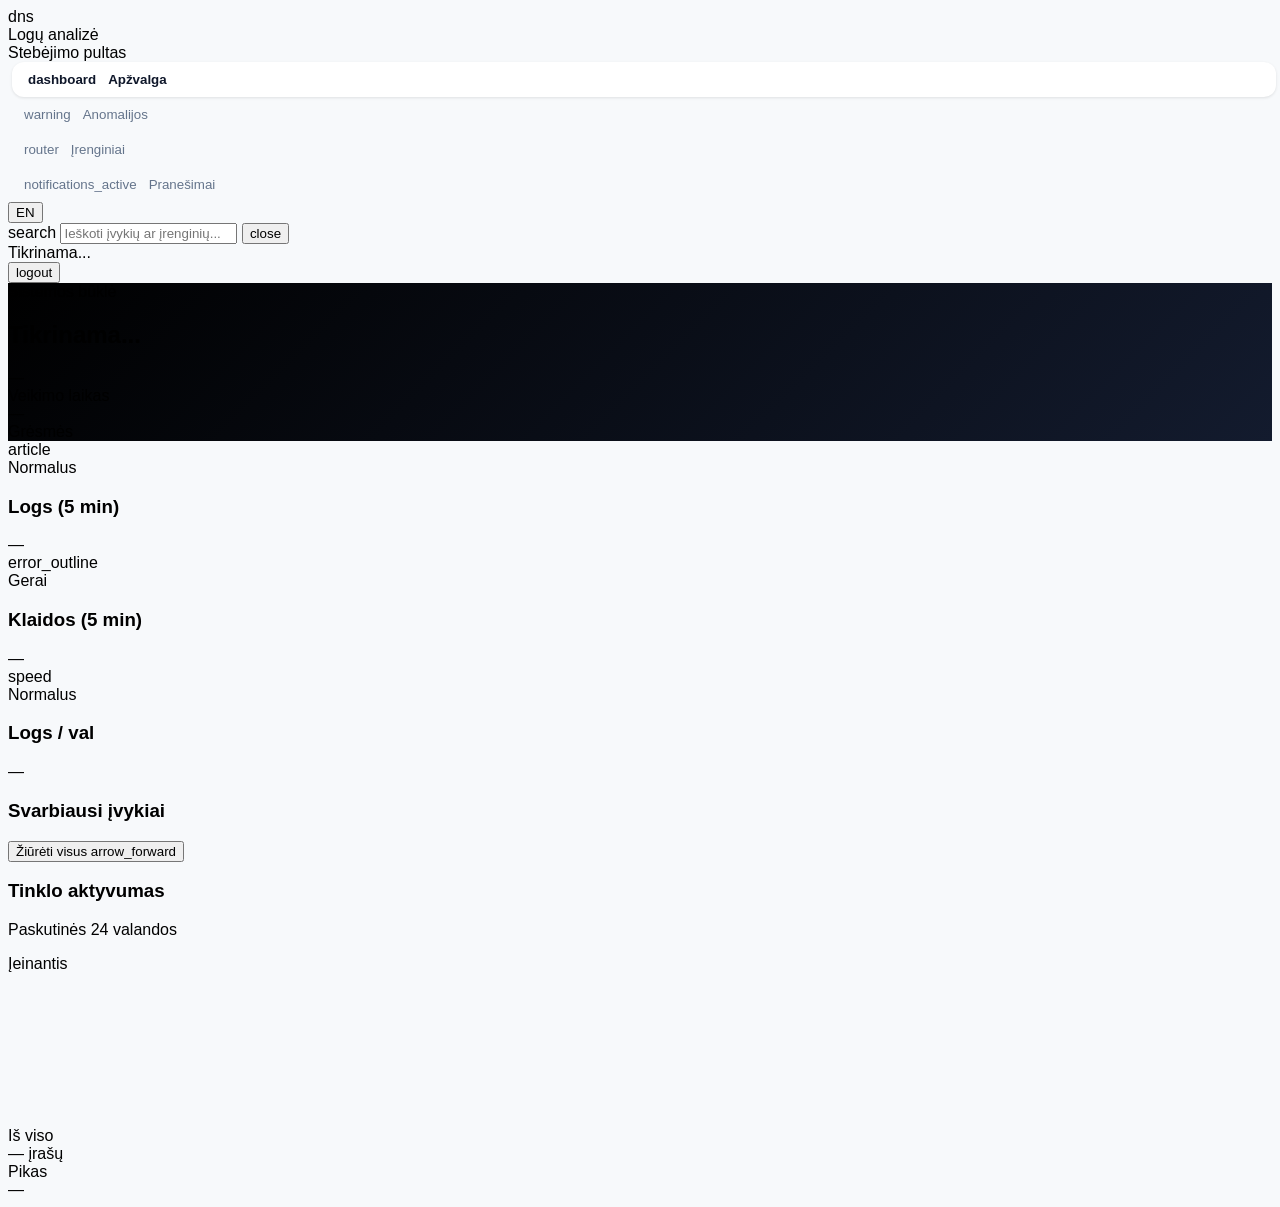
==== dashboard/app/static/index.html @ 02c77b8c "clean up" ====
<!DOCTYPE html>
<html lang="lt">
<head>
<meta charset="UTF-8">
<meta name="viewport" content="width=device-width, initial-scale=1.0">
<title>Logų analizė</title>
<script src="/static/js/tailwind.min.js"></script>
<link rel="stylesheet" href="/static/fonts/fonts.css">
<link rel="stylesheet" href="/static/css/style.css">
<script>
tailwind.config = {
  theme: {
    extend: {
      colors: {
        "surface-container-lowest": "#ffffff",
        "surface-container-low":    "#f2f4f6",
        "surface-container":        "#eceef0",
        "surface-container-high":   "#e6e8ea",
        "surface-container-highest":"#e0e3e5",
        "surface":                  "#f7f9fb",
        "on-surface":               "#191c1e",
        "on-surface-variant":       "#45464d",
        "outline":                  "#76777d",
        "outline-variant":          "#c6c6cd",
        "primary":                  "#000000",
        "on-primary":               "#ffffff",
        "primary-container":        "#131b2e",
        "on-primary-container":     "#7c839b",
        "primary-fixed":            "#dae2fd",
        "primary-fixed-dim":        "#bec6e0",
        "secondary":                "#006c49",
        "on-secondary":             "#ffffff",
        "secondary-container":      "#6cf8bb",
        "on-secondary-container":   "#00714d",
        "secondary-fixed":          "#6ffbbe",
        "secondary-fixed-dim":      "#4edea3",
        "tertiary-fixed":           "#ffddb8",
        "tertiary-fixed-dim":       "#ffb95f",
        "on-tertiary-container":    "#b87500",
        "on-tertiary-fixed":        "#2a1700",
        "error":                    "#ba1a1a",
        "on-error":                 "#ffffff",
        "error-container":          "#ffdad6",
        "on-error-container":       "#93000a",
      },
      fontFamily: {
        headline: ["Manrope","sans-serif"],
        body:     ["Inter","sans-serif"],
        label:    ["Inter","sans-serif"],
      },
      borderRadius: {
        DEFAULT: "0.25rem",
        lg: "0.5rem",
        xl: "0.75rem",
        "2xl": "1rem",
        full: "9999px",
      },
    },
  },
}
</script>
<style>
  .material-symbols-outlined { font-variation-settings:'FILL' 0,'wght' 400,'GRAD' 0,'opsz' 24; }
  .ms-fill { font-variation-settings:'FILL' 1,'wght' 400,'GRAD' 0,'opsz' 24; }
  body { font-family:'Inter',sans-serif; background:#f7f9fb; }
  .hero-gradient { background: linear-gradient(135deg,#000 0%,#131b2e 100%); }
  .page { display:none; }
  .page.active { display:block; }
  .nav-btn { display:flex; align-items:center; gap:0.75rem; padding:0.625rem 1rem; border-radius:0.75rem; transition:all .2s; width:100%; cursor:pointer; border:none; background:transparent; text-align:left; }
  .nav-btn:hover { background:rgba(148,163,184,.3); }
  .nav-btn.active { background:#fff; box-shadow:0 1px 3px rgba(0,0,0,.1); transform:translateX(4px); font-weight:600; color:#0f172a; }
  .nav-btn.active .nav-icon { font-variation-settings:'FILL' 1,'wght' 400,'GRAD' 0,'opsz' 24; }
  .nav-btn:not(.active) { color:#64748b; }
  .skeleton { background:linear-gradient(90deg,#e2e8f0 25%,#f1f5f9 50%,#e2e8f0 75%); background-size:200% 100%; animation:shimmer 1.5s infinite; border-radius:6px; }
  @keyframes shimmer { 0%{background-position:200% 0} 100%{background-position:-200% 0} }
</style>
</head>
<body class="text-on-surface">

<!-- SIDEBAR -->
<aside class="fixed left-0 top-0 h-full w-60 bg-slate-100 flex flex-col py-8 px-4 z-50">
  <div class="mb-10 px-2 flex items-center gap-3">
    <div class="w-9 h-9 bg-black rounded-xl flex items-center justify-center shrink-0">
      <span class="material-symbols-outlined ms-fill text-white text-lg">dns</span>
    </div>
    <div>
      <div id="sidebar-title" class="text-sm font-extrabold text-slate-900 tracking-tight font-headline">Logų analizė</div>
      <div class="text-[10px] text-slate-500 uppercase tracking-wider">Stebėjimo pultas</div>
    </div>
  </div>

  <nav class="flex flex-col gap-1">
    <button class="nav-btn active" id="nav-dashboard" onclick="navigate('dashboard')">
      <span class="material-symbols-outlined nav-icon text-xl">dashboard</span>
      <span id="nav-label-dashboard" class="text-sm font-label">Apžvalga</span>
    </button>
    <button class="nav-btn" id="nav-anomalies" onclick="navigate('anomalies')">
      <span class="material-symbols-outlined nav-icon text-xl">warning</span>
      <span id="nav-label-anomalies" class="text-sm font-label">Anomalijos</span>
    </button>
    <button class="nav-btn" id="nav-devices" onclick="navigate('devices')">
      <span class="material-symbols-outlined nav-icon text-xl">router</span>
      <span id="nav-label-devices" class="text-sm font-label">Įrenginiai</span>
    </button>
    <button class="nav-btn" id="nav-messages" onclick="navigate('messages')">
      <span class="material-symbols-outlined nav-icon text-xl">notifications_active</span>
      <span id="nav-label-messages" class="text-sm font-label">Pranešimai</span>
    </button>
  </nav>

  <div class="mt-auto px-2">
    <button onclick="toggleLang()" id="lang-btn"
      class="w-full px-4 py-2 rounded-xl text-xs font-bold text-slate-500 hover:bg-slate-200/50 transition-colors text-left font-label">
      EN
    </button>
  </div>
</aside>

<!-- HEADER -->
<header class="fixed top-0 right-0 w-[calc(100%-15rem)] px-6 py-4 bg-white/80 backdrop-blur-xl shadow-sm z-40 flex justify-between items-center">
  <div class="flex items-center gap-2 bg-surface-container-low px-4 py-1.5 rounded-xl w-72 relative">
    <span class="material-symbols-outlined text-outline text-lg">search</span>
    <input id="search-input" type="text" class="bg-transparent border-none focus:ring-0 text-sm w-full outline-none"
      placeholder="Ieškoti įvykių ar įrenginių...">
    <button id="search-clear" class="hidden text-outline hover:text-on-surface transition" title="Išvalyti">
      <span class="material-symbols-outlined text-base">close</span>
    </button>
  </div>
  <div id="search-count" class="hidden text-xs text-on-surface-variant font-label ml-2"></div>
  <div class="flex items-center gap-3 ml-auto">
    <div id="health-badge" class="flex items-center gap-2 px-3 py-1.5 bg-surface-container rounded-full">
      <div class="w-2 h-2 rounded-full bg-outline"></div>
      <span class="text-[10px] font-bold tracking-wide uppercase font-label text-on-surface-variant">Tikrinama...</span>
    </div>
    <button id="logout-btn" onclick="logout()"
      class="flex items-center gap-1 px-3 py-1.5 rounded-full text-[10px] font-bold uppercase font-label text-on-surface-variant hover:bg-surface-container transition"
      title="Atsijungti">
      <span class="material-symbols-outlined text-base">logout</span>
    </button>
  </div>
</header>

<!-- MAIN -->
<main class="ml-60 pt-20">

  <!-- ======================== APŽVALGA ======================== -->
  <section id="page-dashboard" class="page active p-6 space-y-6">

    <!-- Hero -->
    <div class="hero-gradient rounded-xl p-8 flex justify-between items-center relative overflow-hidden">
      <div class="relative z-10">
        <span id="hero-label" class="text-[10px] font-bold text-primary-fixed-dim tracking-widest uppercase mb-2 block font-label">Sistemos būklė</span>
        <h2 id="hero-title" class="font-headline text-3xl font-extrabold text-white mb-3">Tikrinama...</h2>
        <p id="hero-desc" class="text-primary-fixed-dim max-w-sm text-sm font-body leading-relaxed"></p>
      </div>
      <div class="relative z-10 flex gap-3">
        <div class="bg-white/10 backdrop-blur-md rounded-xl p-5 text-center border border-white/5 min-w-[100px]">
          <div id="hero-uptime" class="text-white font-headline text-2xl font-bold">—</div>
          <div id="hero-uptime-label" class="text-white/60 text-[10px] font-label uppercase">Veikimo laikas</div>
        </div>
        <div class="bg-white/10 backdrop-blur-md rounded-xl p-5 text-center border border-white/5 min-w-[100px]">
          <div id="hero-threats" class="text-white font-headline text-2xl font-bold">—</div>
          <div id="hero-threats-label" class="text-white/60 text-[10px] font-label uppercase">Grėsmės</div>
        </div>
      </div>
      <div class="absolute right-0 top-0 w-1/3 h-full opacity-20 pointer-events-none">
        <div class="absolute inset-0" style="background:radial-gradient(circle at center,#006c49,transparent)"></div>
      </div>
    </div>

    <!-- Metrikos -->
    <div class="grid grid-cols-3 gap-6">
      <!-- Logs -->
      <div class="bg-surface-container-lowest rounded-xl p-6 shadow-sm transition-transform hover:-translate-y-1">
        <div class="flex justify-between items-start mb-4">
          <div class="p-2 bg-surface-container-low rounded-lg">
            <span class="material-symbols-outlined text-black text-xl">article</span>
          </div>
          <span id="metric-logs-badge" class="bg-secondary-container text-on-secondary-container px-2.5 py-0.5 rounded-full text-[10px] font-bold font-label">Normalus</span>
        </div>
        <h3 id="metric-logs-label" class="font-headline text-slate-500 font-semibold text-xs mb-1 uppercase tracking-wider">Logs (5 min)</h3>
        <div class="flex items-end gap-2">
          <span id="metric-logs-value" class="font-headline text-3xl font-bold">—</span>
        </div>
        <div class="mt-4 w-full bg-surface-container-low h-1.5 rounded-full overflow-hidden">
          <div id="metric-logs-bar" class="bg-black h-full rounded-full transition-all" style="width:0%"></div>
        </div>
      </div>

      <!-- Klaidos -->
      <div class="bg-surface-container-lowest rounded-xl p-6 shadow-sm transition-transform hover:-translate-y-1">
        <div class="flex justify-between items-start mb-4">
          <div class="p-2 bg-surface-container-low rounded-lg">
            <span class="material-symbols-outlined text-black text-xl">error_outline</span>
          </div>
          <span id="metric-errors-badge" class="bg-secondary-container text-on-secondary-container px-2.5 py-0.5 rounded-full text-[10px] font-bold font-label">Gerai</span>
        </div>
        <h3 id="metric-errors-label" class="font-headline text-slate-500 font-semibold text-xs mb-1 uppercase tracking-wider">Klaidos (5 min)</h3>
        <div class="flex items-end gap-2">
          <span id="metric-errors-value" class="font-headline text-3xl font-bold">—</span>
        </div>
        <div class="mt-4 w-full bg-surface-container-low h-1.5 rounded-full overflow-hidden">
          <div id="metric-errors-bar" class="bg-black h-full rounded-full transition-all" style="width:0%"></div>
        </div>
      </div>

      <!-- Sparta -->
      <div class="bg-surface-container-lowest rounded-xl p-6 shadow-sm transition-transform hover:-translate-y-1">
        <div class="flex justify-between items-start mb-4">
          <div class="p-2 bg-surface-container-low rounded-lg">
            <span class="material-symbols-outlined text-black text-xl">speed</span>
          </div>
          <span id="metric-rate-badge" class="bg-secondary-container text-on-secondary-container px-2.5 py-0.5 rounded-full text-[10px] font-bold font-label">Normalus</span>
        </div>
        <h3 id="metric-rate-label" class="font-headline text-slate-500 font-semibold text-xs mb-1 uppercase tracking-wider">Logs / val</h3>
        <div class="flex items-end gap-2">
          <span id="metric-rate-value" class="font-headline text-3xl font-bold">—</span>
        </div>
        <div class="mt-4 w-full bg-surface-container-low h-1.5 rounded-full overflow-hidden">
          <div id="metric-rate-bar" class="bg-black h-full rounded-full transition-all" style="width:0%"></div>
        </div>
      </div>
    </div>

    <!-- Įvykiai + Grafikas -->
    <div class="grid grid-cols-2 gap-6">

      <!-- Svarbiausi įvykiai -->
      <div class="bg-surface-container-lowest rounded-xl p-6 shadow-sm">
        <div class="flex justify-between items-center mb-6">
          <h3 id="key-events-title" class="font-headline text-lg font-bold">Svarbiausi įvykiai</h3>
          <button onclick="navigate('anomalies')"
            class="text-on-primary-container hover:text-black transition-colors text-xs font-semibold flex items-center gap-1 font-label">
            <span id="view-all-label">Žiūrėti visus</span>
            <span class="material-symbols-outlined text-xs">arrow_forward</span>
          </button>
        </div>
        <div id="key-events-list" class="space-y-1">
          <!-- Rendered by JS -->
          <div class="skeleton h-12 mb-2"></div>
          <div class="skeleton h-12 mb-2"></div>
          <div class="skeleton h-12"></div>
        </div>
      </div>

      <!-- Tinklo aktyvumas -->
      <div class="bg-surface-container-lowest rounded-xl p-6 shadow-sm">
        <div class="flex justify-between items-center mb-4">
          <div>
            <h3 id="network-activity-title" class="font-headline text-lg font-bold">Tinklo aktyvumas</h3>
            <p id="last-24h-label" class="text-[10px] text-on-surface-variant font-label uppercase">Paskutinės 24 valandos</p>
          </div>
          <span class="flex items-center gap-1 text-[10px] font-bold font-label uppercase">
            <span class="w-2 h-2 rounded-full bg-black"></span>
            <span id="incoming-label">Įeinantis</span>
          </span>
        </div>
        <div class="chart-wrap">
          <canvas id="traffic-chart"></canvas>
        </div>
        <div class="mt-4 pt-4 border-t border-surface-container flex items-center gap-6">
          <div>
            <div id="total-label" class="text-[10px] text-on-surface-variant font-label uppercase">Iš viso</div>
            <div id="chart-total" class="font-headline font-bold text-sm">— įrašų</div>
          </div>
          <div class="h-6 w-px bg-surface-container"></div>
          <div>
            <div id="peak-label" class="text-[10px] text-on-surface-variant font-label uppercase">Pikas</div>
            <div id="chart-peak" class="font-headline font-bold text-sm">—</div>
          </div>
        </div>
      </div>
    </div>

  </section>

  <!-- ======================== ANOMALIJOS ======================== -->
  <section id="page-anomalies" class="page p-6 space-y-6">

    <!-- Pulse + šonas -->
    <div class="grid grid-cols-12 gap-6 items-start">

      <!-- Pulse grafikas -->
      <div class="col-span-8 bg-surface-container-lowest rounded-xl p-6 shadow-sm">
        <div class="flex justify-between items-end mb-6">
          <div>
            <span id="pulse-monitor-label" class="text-[10px] text-on-surface-variant font-bold uppercase tracking-widest mb-1 block">Tinklo monitoringas</span>
            <h2 id="pulse-title" class="text-2xl font-extrabold tracking-tight font-headline">Statistinis srauto pulsas</h2>
          </div>
          <div class="flex items-center gap-4 text-xs font-medium">
            <span class="flex items-center gap-1.5 text-secondary">
              <span class="w-2 h-2 bg-secondary rounded-full"></span>
              <span id="pulse-normal-label">Normalus</span>
            </span>
            <span class="flex items-center gap-1.5 text-error">
              <span class="w-2 h-2 bg-error rounded-full"></span>
              <span id="pulse-deviation-label">Nuokrypis</span>
            </span>
          </div>
        </div>
        <div id="pulse-bars" class="h-48 flex items-end gap-0.5 relative overflow-hidden">
          <!-- Rendered by JS -->
        </div>
        <div id="pulse-times" class="flex justify-between mt-3 text-[10px] text-on-surface-variant font-medium"></div>
      </div>

      <!-- Šonas -->
      <div class="col-span-4 space-y-4">
        <!-- Taisyklės pažeidimas -->
        <div class="bg-black text-white p-6 rounded-xl relative overflow-hidden shadow-sm">
          <div class="relative z-10">
            <h3 id="rule-violation-title-label" class="text-lg font-bold font-headline mb-1">Taisyklės pažeidimas</h3>
            <p id="rule-violation-desc" class="text-primary-fixed-dim text-xs leading-relaxed mb-4">Aptikti kritiniai įspėjimai.</p>
            <button onclick="navigate('anomalies')"
              id="rule-violation-btn"
              class="px-4 py-1.5 bg-white text-black text-xs font-bold rounded-lg hover:scale-95 transition-transform font-label">
              Peržiūrėti
            </button>
          </div>
          <div class="absolute -right-6 -bottom-6 opacity-10">
            <span class="material-symbols-outlined text-[80px]">analytics</span>
          </div>
        </div>

        <!-- Tankis -->
        <div class="bg-surface-container-low p-6 rounded-xl border border-outline-variant/30">
          <div class="flex items-center justify-between mb-3">
            <span id="density-label" class="text-[10px] font-bold uppercase tracking-wider text-on-surface-variant font-label">Kritinių įvykių dalis</span>
            <span id="density-pct" class="text-secondary font-bold text-sm">0%</span>
          </div>
          <div class="w-full bg-surface-container-highest h-1.5 rounded-full overflow-hidden">
            <div id="density-bar" class="bg-secondary h-full transition-all" style="width:0%"></div>
          </div>
        </div>
      </div>
    </div>

    <!-- Įtartinų įvykių kortelės -->
    <div id="anomaly-cards" class="grid grid-cols-3 gap-6">
      <!-- Rendered by JS -->
    </div>

    <!-- Chronologija -->
    <div class="bg-surface-container-lowest rounded-xl p-6 shadow-sm">
      <div class="flex justify-between items-center mb-6">
        <h2 id="chronology-title" class="text-xl font-extrabold tracking-tight font-headline">Naujausia chronologija</h2>
        <button class="text-xs font-bold text-black hover:underline font-label" id="view-all-chrono">Žiūrėti viską</button>
      </div>
      <div id="chronology-list" class="space-y-0.5">
        <!-- Rendered by JS -->
      </div>
    </div>

  </section>

  <!-- ======================== ĮRENGINIAI ======================== -->
  <section id="page-devices" class="page p-6 space-y-6">

    <h2 id="devices-page-title" class="text-2xl font-extrabold font-headline">Įrenginiai</h2>

    <!-- Suvestinė -->
    <div class="grid grid-cols-3 gap-6">
      <div class="bg-surface-container-lowest rounded-xl p-6 shadow-sm">
        <div class="p-2 bg-surface-container-low rounded-lg w-fit mb-4">
          <span class="material-symbols-outlined text-black text-xl">router</span>
        </div>
        <h3 id="devices-total-label" class="font-headline text-slate-500 font-semibold text-xs mb-1 uppercase tracking-wider">Iš viso įrenginių</h3>
        <span id="devices-total" class="font-headline text-3xl font-bold">—</span>
      </div>
      <div class="bg-surface-container-lowest rounded-xl p-6 shadow-sm">
        <div class="p-2 bg-error-container rounded-lg w-fit mb-4">
          <span class="material-symbols-outlined text-on-error-container text-xl">gpp_bad</span>
        </div>
        <h3 id="devices-critical-label" class="font-headline text-slate-500 font-semibold text-xs mb-1 uppercase tracking-wider">Kritiniai</h3>
        <span id="devices-critical" class="font-headline text-3xl font-bold text-error">—</span>
      </div>
      <div class="bg-surface-container-lowest rounded-xl p-6 shadow-sm">
        <div class="p-2 bg-tertiary-fixed rounded-lg w-fit mb-4">
          <span class="material-symbols-outlined text-on-tertiary-container text-xl">warning</span>
        </div>
        <h3 id="devices-warning-label" class="font-headline text-slate-500 font-semibold text-xs mb-1 uppercase tracking-wider">Įspėjimai</h3>
        <span id="devices-warning" class="font-headline text-3xl font-bold">—</span>
      </div>
    </div>

    <!-- Lentelė -->
    <div id="devices-empty" class="hidden bg-surface-container-lowest rounded-xl p-12 text-center shadow-sm">
      <span class="material-symbols-outlined text-5xl text-on-surface-variant block mb-3">router</span>
      <p id="devices-empty-label" class="text-on-surface-variant text-sm font-label">Įrenginių nerasta</p>
    </div>

    <div id="devices-table-wrap" class="bg-surface-container-lowest rounded-xl overflow-hidden shadow-sm">
      <table class="w-full text-sm">
        <thead>
          <tr class="bg-surface-container-low border-b border-outline-variant/30">
            <th id="th-ip" class="text-left px-6 py-3 text-[11px] font-bold uppercase tracking-wider text-on-surface-variant font-label">IP / Hostname</th>
            <th id="th-count" class="text-left px-6 py-3 text-[11px] font-bold uppercase tracking-wider text-on-surface-variant font-label">Įspėjimai</th>
            <th id="th-worst" class="text-left px-6 py-3 text-[11px] font-bold uppercase tracking-wider text-on-surface-variant font-label">Blogiausia</th>
          </tr>
        </thead>
        <tbody id="devices-tbody">
          <tr><td colspan="3" class="px-6 py-8 text-center text-on-surface-variant text-sm">
            <div class="skeleton h-4 w-1/2 mx-auto mb-2"></div>
            <div class="skeleton h-4 w-1/3 mx-auto"></div>
          </td></tr>
        </tbody>
      </table>
    </div>

  </section>

  <!-- ======================== PRANEŠIMAI ======================== -->
  <section id="page-messages" class="page p-6 space-y-6">
    <h2 id="messages-page-title" class="text-2xl font-extrabold font-headline">Pranešimų nustatymai</h2>
    <div class="bg-surface-container-lowest rounded-xl p-16 text-center shadow-sm">
      <div class="w-20 h-20 bg-surface-container-high rounded-2xl flex items-center justify-center mx-auto mb-6">
        <span class="material-symbols-outlined text-4xl text-on-surface-variant">notifications_active</span>
      </div>
      <h3 id="messages-soon-title" class="font-headline text-xl font-bold mb-3">Pranešimų nustatymai bus pridėti netrukus</h3>
      <p id="messages-soon-desc" class="text-on-surface-variant text-sm font-body max-w-md mx-auto">
        Šiame skyriuje galėsite konfigūruoti el. pašto ir webhook pranešimus apie anomalijas.
      </p>
    </div>
  </section>

</main>

<script src="/static/js/chart.min.js"></script>
<script src="/static/js/app.js"></script>
</body>
</html>
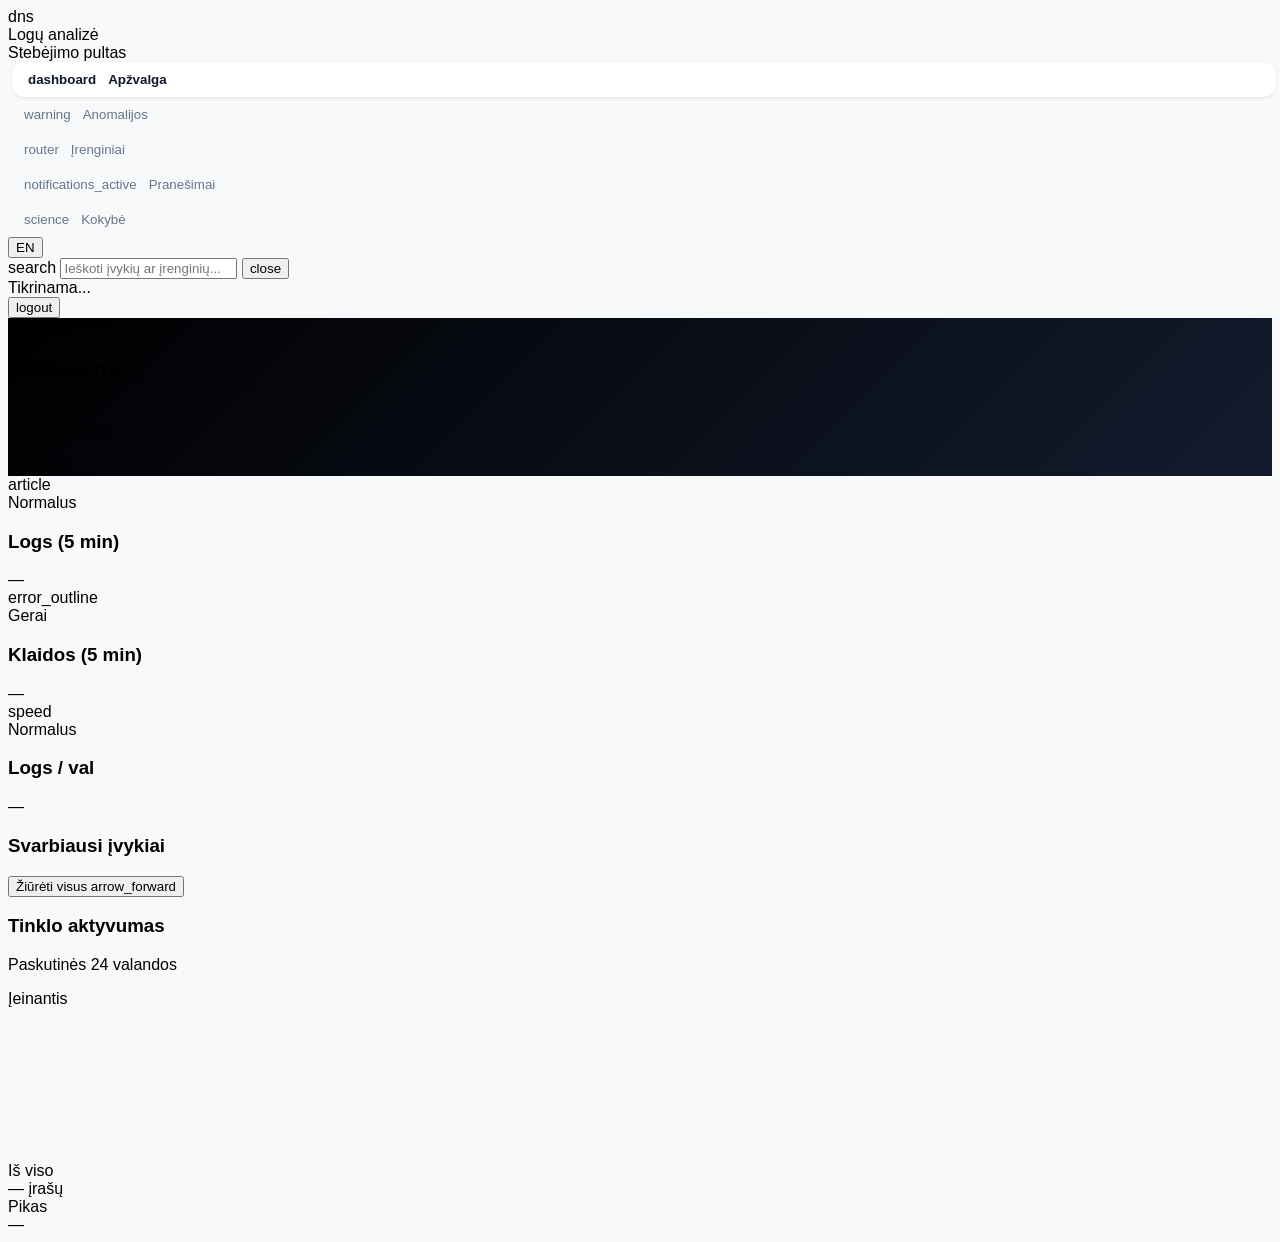
==== commit a3541edd: "Merge remote QA router; harden it and fix integration - Resolve modify/delete on PROJECT_CONTEXT.txt" ====
--- a/dashboard/app/static/index.html
+++ b/dashboard/app/static/index.html
@@ -106,6 +106,10 @@
       <span class="material-symbols-outlined nav-icon text-xl">notifications_active</span>
       <span id="nav-label-messages" class="text-sm font-label">Pranešimai</span>
     </button>
+    <button class="nav-btn" id="nav-qa" onclick="navigate('qa')">
+      <span class="material-symbols-outlined nav-icon text-xl">science</span>
+      <span id="nav-label-qa" class="text-sm font-label">Kokybė</span>
+    </button>
   </nav>
 
   <div class="mt-auto px-2">
@@ -423,6 +427,59 @@
     </div>
   </section>
 
+  <!-- ======================== KOKYBĖ ======================== -->
+  <section id="page-qa" class="page p-6 space-y-6">
+
+    <!-- Header -->
+    <div class="flex justify-between items-center">
+      <h2 id="qa-page-title" class="text-2xl font-extrabold font-headline">Kokybės užtikrinimas</h2>
+      <button id="qa-run-btn" onclick="runQATests()"
+        class="flex items-center gap-2 px-5 py-2 bg-black text-white rounded-xl text-sm font-bold hover:bg-slate-800 transition disabled:opacity-50">
+        <span class="material-symbols-outlined text-base">play_arrow</span>
+        <span id="qa-run-btn-label">Vykdyti testus</span>
+      </button>
+    </div>
+
+    <!-- Summary cards (hidden until first run) -->
+    <div id="qa-summary" class="hidden grid grid-cols-4 gap-4">
+      <div class="bg-surface-container-lowest rounded-xl p-5 shadow-sm text-center">
+        <div id="qa-total-val" class="font-headline text-3xl font-bold">—</div>
+        <div id="qa-total-label" class="text-xs font-label text-on-surface-variant uppercase tracking-wider mt-1">Iš viso</div>
+      </div>
+      <div class="bg-surface-container-lowest rounded-xl p-5 shadow-sm text-center">
+        <div id="qa-passed-val" class="font-headline text-3xl font-bold text-secondary">—</div>
+        <div id="qa-passed-label" class="text-xs font-label text-on-surface-variant uppercase tracking-wider mt-1">Praėjo</div>
+      </div>
+      <div class="bg-surface-container-lowest rounded-xl p-5 shadow-sm text-center">
+        <div id="qa-failed-val" class="font-headline text-3xl font-bold text-error">—</div>
+        <div id="qa-failed-label" class="text-xs font-label text-on-surface-variant uppercase tracking-wider mt-1">Nepraėjo</div>
+      </div>
+      <div class="bg-surface-container-lowest rounded-xl p-5 shadow-sm text-center">
+        <div id="qa-duration-val" class="font-headline text-3xl font-bold">—</div>
+        <div id="qa-duration-label" class="text-xs font-label text-on-surface-variant uppercase tracking-wider mt-1">Trukmė, s</div>
+      </div>
+    </div>
+
+    <!-- Test results table -->
+    <div class="bg-surface-container-lowest rounded-xl shadow-sm overflow-hidden">
+      <div id="qa-table-wrap">
+        <div class="p-14 text-center text-on-surface-variant">
+          <span class="material-symbols-outlined text-5xl mb-4 block">science</span>
+          <p id="qa-no-results-label" class="text-sm font-label">Paspauskite „Vykdyti testus"</p>
+        </div>
+      </div>
+    </div>
+
+    <!-- Known defects -->
+    <div>
+      <h3 id="qa-defects-title" class="text-lg font-bold font-headline mb-4">Žinomi defektai</h3>
+      <div id="qa-defects-list">
+        <div class="skeleton h-20 rounded-xl"></div>
+      </div>
+    </div>
+
+  </section>
+
 </main>
 
 <script src="/static/js/chart.min.js"></script>
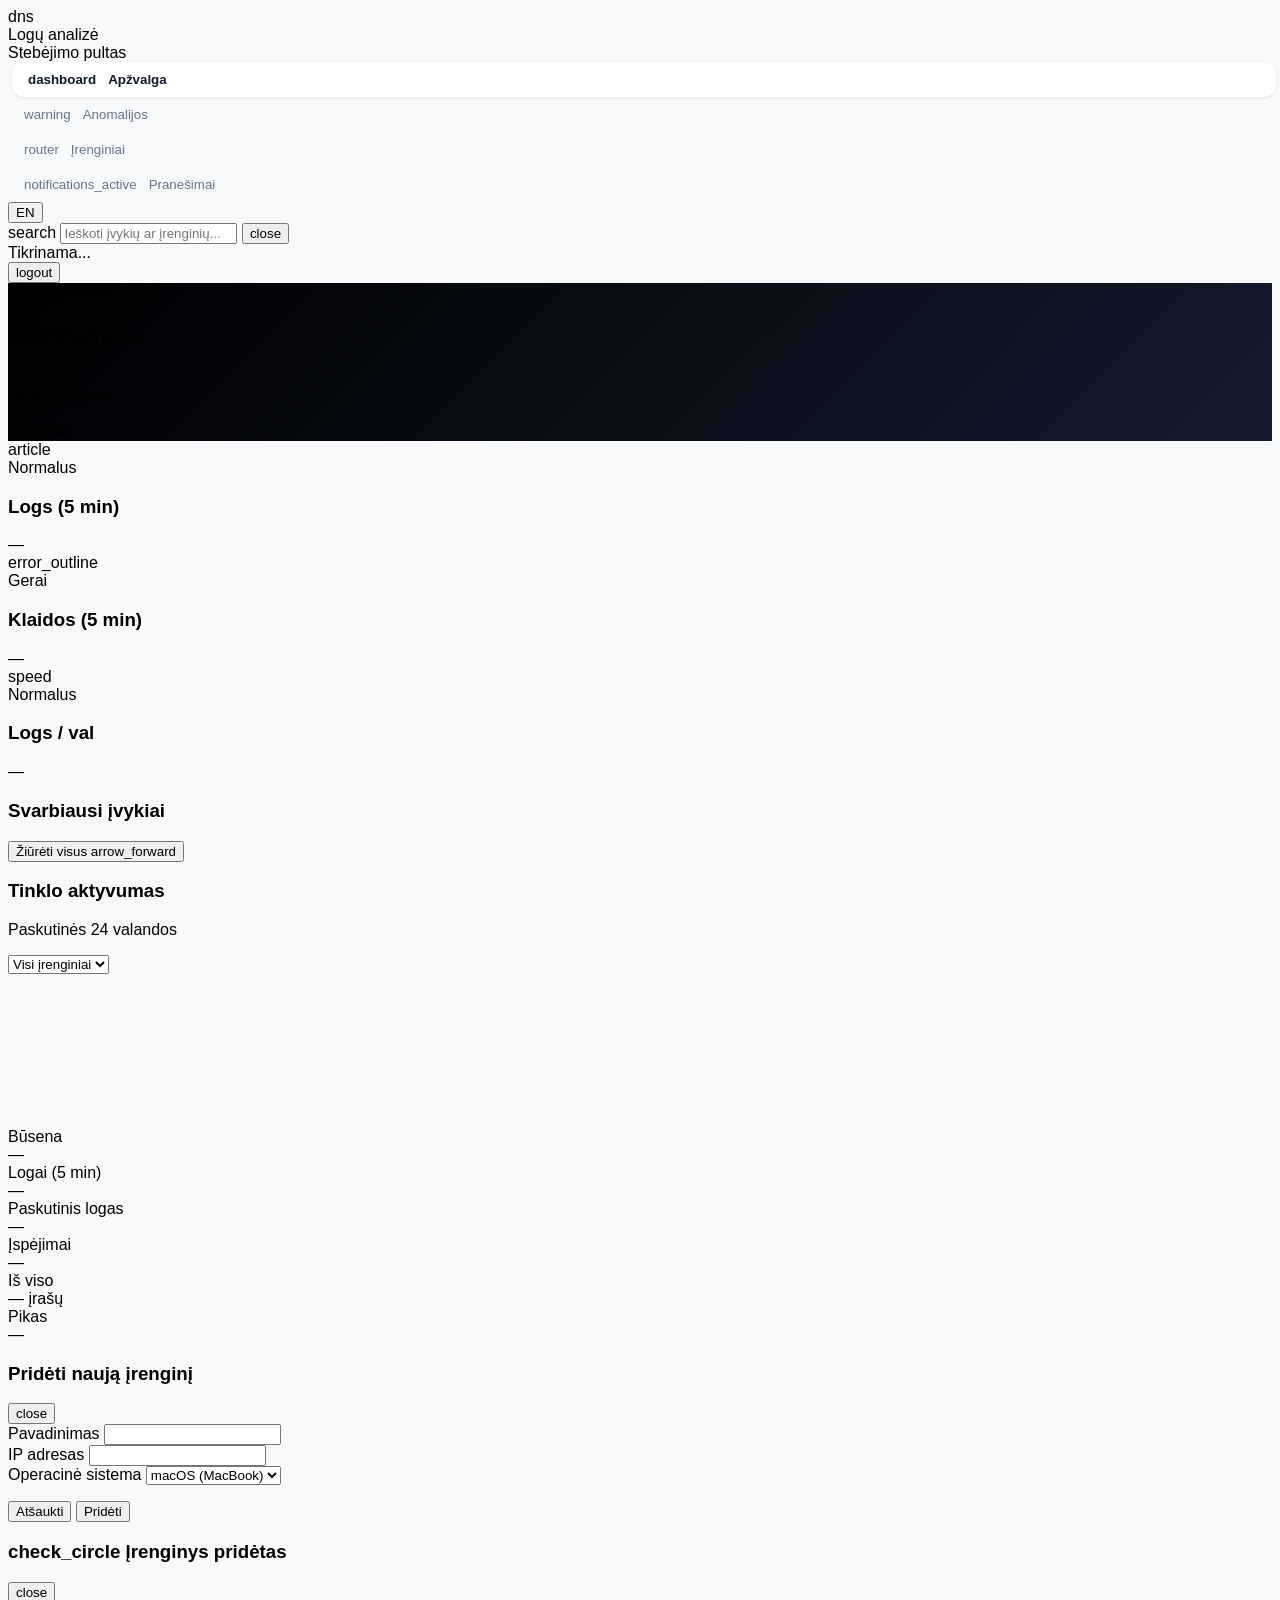
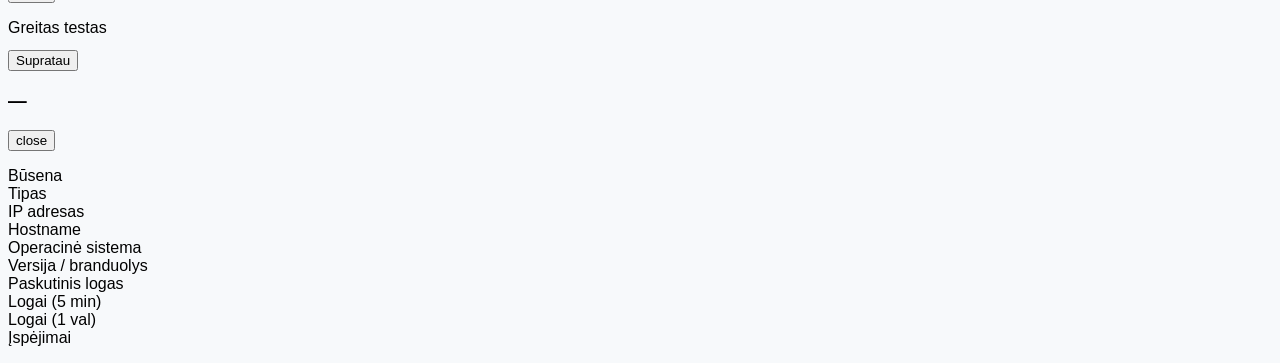
==== commit 2370cbfe: "feat(dashboard): add device registry, monitoring, and node map Replace the Q&A router with a device-" ====
--- a/dashboard/app/static/index.html
+++ b/dashboard/app/static/index.html
@@ -106,10 +106,6 @@
       <span class="material-symbols-outlined nav-icon text-xl">notifications_active</span>
       <span id="nav-label-messages" class="text-sm font-label">Pranešimai</span>
     </button>
-    <button class="nav-btn" id="nav-qa" onclick="navigate('qa')">
-      <span class="material-symbols-outlined nav-icon text-xl">science</span>
-      <span id="nav-label-qa" class="text-sm font-label">Kokybė</span>
-    </button>
   </nav>
 
   <div class="mt-auto px-2">
@@ -254,14 +250,35 @@
             <h3 id="network-activity-title" class="font-headline text-lg font-bold">Tinklo aktyvumas</h3>
             <p id="last-24h-label" class="text-[10px] text-on-surface-variant font-label uppercase">Paskutinės 24 valandos</p>
           </div>
-          <span class="flex items-center gap-1 text-[10px] font-bold font-label uppercase">
-            <span class="w-2 h-2 rounded-full bg-black"></span>
-            <span id="incoming-label">Įeinantis</span>
-          </span>
+          <select id="traffic-device-select" onchange="onTrafficDeviceChange()"
+            class="text-xs font-label bg-surface-container-low border border-outline-variant/40 rounded-lg px-3 py-1.5 outline-none focus:border-black max-w-[200px] truncate">
+            <option value="">Visi įrenginiai</option>
+          </select>
         </div>
         <div class="chart-wrap">
           <canvas id="traffic-chart"></canvas>
         </div>
+
+        <!-- Pasirinkto įrenginio statistika (rodoma tik pasirinkus) -->
+        <div id="traffic-device-stats" class="hidden mt-4 pt-4 border-t border-surface-container grid grid-cols-4 gap-3 text-center">
+          <div>
+            <div id="tds-status-label" class="text-[10px] text-on-surface-variant font-label uppercase">Būsena</div>
+            <div id="tds-status" class="font-headline font-bold text-sm">—</div>
+          </div>
+          <div>
+            <div id="tds-logs5m-label" class="text-[10px] text-on-surface-variant font-label uppercase">Logai (5 min)</div>
+            <div id="tds-logs5m" class="font-headline font-bold text-sm">—</div>
+          </div>
+          <div>
+            <div id="tds-lastseen-label" class="text-[10px] text-on-surface-variant font-label uppercase">Paskutinis logas</div>
+            <div id="tds-lastseen" class="font-headline font-bold text-sm">—</div>
+          </div>
+          <div>
+            <div id="tds-alerts-label" class="text-[10px] text-on-surface-variant font-label uppercase">Įspėjimai</div>
+            <div id="tds-alerts" class="font-headline font-bold text-sm">—</div>
+          </div>
+        </div>
+
         <div class="mt-4 pt-4 border-t border-surface-container flex items-center gap-6">
           <div>
             <div id="total-label" class="text-[10px] text-on-surface-variant font-label uppercase">Iš viso</div>
@@ -360,50 +377,85 @@
   <!-- ======================== ĮRENGINIAI ======================== -->
   <section id="page-devices" class="page p-6 space-y-6">
 
-    <h2 id="devices-page-title" class="text-2xl font-extrabold font-headline">Įrenginiai</h2>
+    <div class="flex justify-between items-center gap-4 flex-wrap">
+      <h2 id="devices-page-title" class="text-2xl font-extrabold font-headline">Įrenginiai</h2>
+      <div class="flex items-center gap-3">
+        <button id="devices-demo-btn" onclick="runAttackDemo()"
+          class="flex items-center gap-2 px-5 py-2 bg-error text-on-error rounded-xl text-sm font-bold hover:opacity-90 transition disabled:opacity-50">
+          <span class="material-symbols-outlined text-base">bug_report</span>
+          <span id="devices-demo-btn-label">Paleisti demonstraciją</span>
+        </button>
+        <button id="devices-add-btn" onclick="openAddDeviceModal()"
+          class="flex items-center gap-2 px-5 py-2 bg-black text-white rounded-xl text-sm font-bold hover:bg-slate-800 transition">
+          <span class="material-symbols-outlined text-base">add</span>
+          <span id="devices-add-btn-label">Pridėti įrenginį</span>
+        </button>
+      </div>
+    </div>
+
+    <!-- Demonstracijos būsena -->
+    <div id="devices-demo-status" class="hidden bg-primary-container text-on-primary-container rounded-xl px-5 py-3 text-sm font-label flex items-center gap-2">
+      <span class="material-symbols-outlined text-base">info</span>
+      <span id="devices-demo-status-text"></span>
+    </div>
 
     <!-- Suvestinė -->
     <div class="grid grid-cols-3 gap-6">
       <div class="bg-surface-container-lowest rounded-xl p-6 shadow-sm">
         <div class="p-2 bg-surface-container-low rounded-lg w-fit mb-4">
-          <span class="material-symbols-outlined text-black text-xl">router</span>
+          <span class="material-symbols-outlined text-black text-xl">lan</span>
         </div>
         <h3 id="devices-total-label" class="font-headline text-slate-500 font-semibold text-xs mb-1 uppercase tracking-wider">Iš viso įrenginių</h3>
         <span id="devices-total" class="font-headline text-3xl font-bold">—</span>
       </div>
       <div class="bg-surface-container-lowest rounded-xl p-6 shadow-sm">
-        <div class="p-2 bg-error-container rounded-lg w-fit mb-4">
-          <span class="material-symbols-outlined text-on-error-container text-xl">gpp_bad</span>
-        </div>
-        <h3 id="devices-critical-label" class="font-headline text-slate-500 font-semibold text-xs mb-1 uppercase tracking-wider">Kritiniai</h3>
-        <span id="devices-critical" class="font-headline text-3xl font-bold text-error">—</span>
+        <div class="p-2 bg-secondary-container rounded-lg w-fit mb-4">
+          <span class="material-symbols-outlined text-on-secondary-container text-xl">wifi</span>
+        </div>
+        <h3 id="devices-online-label" class="font-headline text-slate-500 font-semibold text-xs mb-1 uppercase tracking-wider">Aktyvūs dabar</h3>
+        <span id="devices-online" class="font-headline text-3xl font-bold text-secondary">—</span>
       </div>
       <div class="bg-surface-container-lowest rounded-xl p-6 shadow-sm">
-        <div class="p-2 bg-tertiary-fixed rounded-lg w-fit mb-4">
-          <span class="material-symbols-outlined text-on-tertiary-container text-xl">warning</span>
-        </div>
-        <h3 id="devices-warning-label" class="font-headline text-slate-500 font-semibold text-xs mb-1 uppercase tracking-wider">Įspėjimai</h3>
-        <span id="devices-warning" class="font-headline text-3xl font-bold">—</span>
-      </div>
+        <div class="p-2 bg-surface-container-low rounded-lg w-fit mb-4">
+          <span class="material-symbols-outlined text-black text-xl">article</span>
+        </div>
+        <h3 id="devices-logs5m-label" class="font-headline text-slate-500 font-semibold text-xs mb-1 uppercase tracking-wider">Logai (5 min)</h3>
+        <span id="devices-logs5m" class="font-headline text-3xl font-bold">—</span>
+      </div>
+    </div>
+
+    <!-- Įrenginių žemėlapis -->
+    <div class="bg-surface-container-lowest rounded-xl p-6 shadow-sm">
+      <div class="flex justify-between items-center mb-4 flex-wrap gap-2">
+        <h3 id="map-title" class="font-headline text-lg font-bold">Įrenginių žemėlapis</h3>
+        <div class="flex items-center gap-4 text-[11px] font-label">
+          <span class="flex items-center gap-1.5"><span class="w-2.5 h-2.5 rounded-full bg-secondary"></span><span id="map-legend-online">Aktyvus</span></span>
+          <span class="flex items-center gap-1.5"><span class="w-2.5 h-2.5 rounded-full bg-outline"></span><span id="map-legend-offline">Neaktyvus</span></span>
+          <span class="flex items-center gap-1.5"><span class="w-2.5 h-2.5 rounded-full bg-error"></span><span id="map-legend-alert">Su įspėjimais</span></span>
+        </div>
+      </div>
+      <div id="device-map" class="w-full overflow-x-auto min-h-[320px] flex items-center justify-center">
+        <div class="skeleton h-64 w-full rounded-xl"></div>
+      </div>
+      <p id="device-map-empty" class="hidden text-center text-on-surface-variant text-sm font-label py-10">Įrenginių dar nėra.</p>
     </div>
 
     <!-- Lentelė -->
-    <div id="devices-empty" class="hidden bg-surface-container-lowest rounded-xl p-12 text-center shadow-sm">
-      <span class="material-symbols-outlined text-5xl text-on-surface-variant block mb-3">router</span>
-      <p id="devices-empty-label" class="text-on-surface-variant text-sm font-label">Įrenginių nerasta</p>
-    </div>
-
     <div id="devices-table-wrap" class="bg-surface-container-lowest rounded-xl overflow-hidden shadow-sm">
       <table class="w-full text-sm">
         <thead>
           <tr class="bg-surface-container-low border-b border-outline-variant/30">
+            <th id="th-name" class="text-left px-6 py-3 text-[11px] font-bold uppercase tracking-wider text-on-surface-variant font-label">Pavadinimas</th>
+            <th id="th-os" class="text-left px-6 py-3 text-[11px] font-bold uppercase tracking-wider text-on-surface-variant font-label">OS</th>
             <th id="th-ip" class="text-left px-6 py-3 text-[11px] font-bold uppercase tracking-wider text-on-surface-variant font-label">IP / Hostname</th>
-            <th id="th-count" class="text-left px-6 py-3 text-[11px] font-bold uppercase tracking-wider text-on-surface-variant font-label">Įspėjimai</th>
-            <th id="th-worst" class="text-left px-6 py-3 text-[11px] font-bold uppercase tracking-wider text-on-surface-variant font-label">Blogiausia</th>
+            <th id="th-status" class="text-left px-6 py-3 text-[11px] font-bold uppercase tracking-wider text-on-surface-variant font-label">Būsena</th>
+            <th id="th-logs" class="text-left px-6 py-3 text-[11px] font-bold uppercase tracking-wider text-on-surface-variant font-label">Logai (5 min)</th>
+            <th id="th-lastseen" class="text-left px-6 py-3 text-[11px] font-bold uppercase tracking-wider text-on-surface-variant font-label">Paskutinis logas</th>
+            <th id="th-actions" class="text-right px-6 py-3 text-[11px] font-bold uppercase tracking-wider text-on-surface-variant font-label">Veiksmai</th>
           </tr>
         </thead>
         <tbody id="devices-tbody">
-          <tr><td colspan="3" class="px-6 py-8 text-center text-on-surface-variant text-sm">
+          <tr><td colspan="7" class="px-6 py-8 text-center text-on-surface-variant text-sm">
             <div class="skeleton h-4 w-1/2 mx-auto mb-2"></div>
             <div class="skeleton h-4 w-1/3 mx-auto"></div>
           </td></tr>
@@ -427,60 +479,103 @@
     </div>
   </section>
 
-  <!-- ======================== KOKYBĖ ======================== -->
-  <section id="page-qa" class="page p-6 space-y-6">
-
-    <!-- Header -->
-    <div class="flex justify-between items-center">
-      <h2 id="qa-page-title" class="text-2xl font-extrabold font-headline">Kokybės užtikrinimas</h2>
-      <button id="qa-run-btn" onclick="runQATests()"
-        class="flex items-center gap-2 px-5 py-2 bg-black text-white rounded-xl text-sm font-bold hover:bg-slate-800 transition disabled:opacity-50">
-        <span class="material-symbols-outlined text-base">play_arrow</span>
-        <span id="qa-run-btn-label">Vykdyti testus</span>
+</main>
+
+<!-- ======================== ĮRENGINIO MODALAS ======================== -->
+<div id="device-modal" class="hidden fixed inset-0 z-[60] flex items-center justify-center bg-black/40 p-4" onclick="onDeviceModalBackdrop(event)">
+  <div class="bg-surface-container-lowest rounded-2xl shadow-xl w-full max-w-lg overflow-hidden">
+
+    <!-- Forma -->
+    <div id="device-modal-form">
+      <div class="flex justify-between items-center px-6 py-4 border-b border-surface-container">
+        <h3 id="device-modal-title" class="font-headline text-lg font-bold">Pridėti naują įrenginį</h3>
+        <button onclick="closeDeviceModal()" class="text-on-surface-variant hover:text-on-surface transition">
+          <span class="material-symbols-outlined">close</span>
+        </button>
+      </div>
+      <div class="p-6 space-y-4">
+        <div>
+          <label id="dev-name-label" for="dev-name" class="block text-xs font-bold uppercase tracking-wider text-on-surface-variant font-label mb-1.5">Pavadinimas</label>
+          <input id="dev-name" type="text" autocomplete="off"
+            class="w-full px-4 py-2.5 bg-surface-container-low rounded-xl border border-outline-variant/40 focus:border-black focus:ring-0 text-sm outline-none">
+        </div>
+        <div>
+          <label id="dev-ip-label" for="dev-ip" class="block text-xs font-bold uppercase tracking-wider text-on-surface-variant font-label mb-1.5">IP adresas</label>
+          <input id="dev-ip" type="text" autocomplete="off" inputmode="decimal"
+            class="w-full px-4 py-2.5 bg-surface-container-low rounded-xl border border-outline-variant/40 focus:border-black focus:ring-0 text-sm outline-none font-mono">
+        </div>
+        <div>
+          <label id="dev-os-label" for="dev-os" class="block text-xs font-bold uppercase tracking-wider text-on-surface-variant font-label mb-1.5">Operacinė sistema</label>
+          <select id="dev-os"
+            class="w-full px-4 py-2.5 bg-surface-container-low rounded-xl border border-outline-variant/40 focus:border-black focus:ring-0 text-sm outline-none">
+            <option id="dev-os-macos" value="macos">macOS (MacBook)</option>
+            <option id="dev-os-windows" value="windows">Windows 11 (PC)</option>
+          </select>
+        </div>
+        <p id="dev-form-error" class="hidden text-error text-sm font-label"></p>
+      </div>
+      <div class="flex justify-end gap-3 px-6 py-4 border-t border-surface-container">
+        <button id="dev-cancel-btn" onclick="closeDeviceModal()"
+          class="px-4 py-2 rounded-xl text-sm font-bold text-on-surface-variant hover:bg-surface-container transition">Atšaukti</button>
+        <button id="dev-save-btn" onclick="submitAddDevice()"
+          class="px-5 py-2 bg-black text-white rounded-xl text-sm font-bold hover:bg-slate-800 transition disabled:opacity-50">Pridėti</button>
+      </div>
+    </div>
+
+    <!-- Instrukcija (rodoma pridėjus) -->
+    <div id="device-modal-tutorial" class="hidden">
+      <div class="flex justify-between items-center px-6 py-4 border-b border-surface-container">
+        <h3 id="device-tut-title" class="font-headline text-lg font-bold flex items-center gap-2">
+          <span class="material-symbols-outlined text-secondary">check_circle</span>
+          <span id="device-tut-title-text">Įrenginys pridėtas</span>
+        </h3>
+        <button onclick="closeDeviceModal()" class="text-on-surface-variant hover:text-on-surface transition">
+          <span class="material-symbols-outlined">close</span>
+        </button>
+      </div>
+      <div class="p-6 space-y-4 max-h-[60vh] overflow-y-auto">
+        <p id="device-tut-intro" class="text-sm text-on-surface-variant font-body leading-relaxed"></p>
+        <ol id="device-tut-steps" class="list-decimal list-inside space-y-2 text-sm font-body"></ol>
+        <div>
+          <div id="device-tut-code-label" class="text-[10px] font-bold uppercase tracking-wider text-on-surface-variant font-label mb-1.5">Greitas testas</div>
+          <pre id="device-tut-code" class="bg-primary-container text-on-primary-container text-xs font-mono p-3 rounded-xl overflow-x-auto whitespace-pre-wrap"></pre>
+        </div>
+      </div>
+      <div class="flex justify-end px-6 py-4 border-t border-surface-container">
+        <button id="dev-done-btn" onclick="closeDeviceModal()"
+          class="px-5 py-2 bg-black text-white rounded-xl text-sm font-bold hover:bg-slate-800 transition">Supratau</button>
+      </div>
+    </div>
+
+  </div>
+</div>
+
+<!-- ======================== ĮRENGINIO INFORMACIJOS MODALAS ======================== -->
+<div id="device-info-modal" class="hidden fixed inset-0 z-[60] flex items-center justify-center bg-black/40 p-4" onclick="onDeviceInfoBackdrop(event)">
+  <div class="bg-surface-container-lowest rounded-2xl shadow-xl w-full max-w-md overflow-hidden">
+    <div class="flex justify-between items-center px-6 py-4 border-b border-surface-container">
+      <h3 class="font-headline text-lg font-bold flex items-center gap-2">
+        <span id="device-info-status-dot" class="w-2.5 h-2.5 rounded-full bg-outline"></span>
+        <span id="device-info-name">—</span>
+      </h3>
+      <button onclick="closeDeviceInfo()" class="text-on-surface-variant hover:text-on-surface transition">
+        <span class="material-symbols-outlined">close</span>
       </button>
     </div>
-
-    <!-- Summary cards (hidden until first run) -->
-    <div id="qa-summary" class="hidden grid grid-cols-4 gap-4">
-      <div class="bg-surface-container-lowest rounded-xl p-5 shadow-sm text-center">
-        <div id="qa-total-val" class="font-headline text-3xl font-bold">—</div>
-        <div id="qa-total-label" class="text-xs font-label text-on-surface-variant uppercase tracking-wider mt-1">Iš viso</div>
-      </div>
-      <div class="bg-surface-container-lowest rounded-xl p-5 shadow-sm text-center">
-        <div id="qa-passed-val" class="font-headline text-3xl font-bold text-secondary">—</div>
-        <div id="qa-passed-label" class="text-xs font-label text-on-surface-variant uppercase tracking-wider mt-1">Praėjo</div>
-      </div>
-      <div class="bg-surface-container-lowest rounded-xl p-5 shadow-sm text-center">
-        <div id="qa-failed-val" class="font-headline text-3xl font-bold text-error">—</div>
-        <div id="qa-failed-label" class="text-xs font-label text-on-surface-variant uppercase tracking-wider mt-1">Nepraėjo</div>
-      </div>
-      <div class="bg-surface-container-lowest rounded-xl p-5 shadow-sm text-center">
-        <div id="qa-duration-val" class="font-headline text-3xl font-bold">—</div>
-        <div id="qa-duration-label" class="text-xs font-label text-on-surface-variant uppercase tracking-wider mt-1">Trukmė, s</div>
-      </div>
-    </div>
-
-    <!-- Test results table -->
-    <div class="bg-surface-container-lowest rounded-xl shadow-sm overflow-hidden">
-      <div id="qa-table-wrap">
-        <div class="p-14 text-center text-on-surface-variant">
-          <span class="material-symbols-outlined text-5xl mb-4 block">science</span>
-          <p id="qa-no-results-label" class="text-sm font-label">Paspauskite „Vykdyti testus"</p>
-        </div>
-      </div>
-    </div>
-
-    <!-- Known defects -->
-    <div>
-      <h3 id="qa-defects-title" class="text-lg font-bold font-headline mb-4">Žinomi defektai</h3>
-      <div id="qa-defects-list">
-        <div class="skeleton h-20 rounded-xl"></div>
-      </div>
-    </div>
-
-  </section>
-
-</main>
+    <dl class="p-6 space-y-3 text-sm">
+      <div class="flex justify-between gap-4"><dt id="info-status-label" class="text-on-surface-variant font-label">Būsena</dt><dd id="info-status" class="font-semibold text-right"></dd></div>
+      <div class="flex justify-between gap-4"><dt id="info-source-label" class="text-on-surface-variant font-label">Tipas</dt><dd id="info-source" class="font-semibold text-right"></dd></div>
+      <div class="flex justify-between gap-4"><dt id="info-ip-label" class="text-on-surface-variant font-label">IP adresas</dt><dd id="info-ip" class="font-mono text-right"></dd></div>
+      <div class="flex justify-between gap-4"><dt id="info-hostname-label" class="text-on-surface-variant font-label">Hostname</dt><dd id="info-hostname" class="font-mono text-right"></dd></div>
+      <div class="flex justify-between gap-4"><dt id="info-os-label" class="text-on-surface-variant font-label">Operacinė sistema</dt><dd id="info-os" class="text-right"></dd></div>
+      <div class="flex justify-between gap-4"><dt id="info-version-label" class="text-on-surface-variant font-label">Versija / branduolys</dt><dd id="info-version" class="text-right"></dd></div>
+      <div class="flex justify-between gap-4"><dt id="info-lastseen-label" class="text-on-surface-variant font-label">Paskutinis logas</dt><dd id="info-lastseen" class="text-right"></dd></div>
+      <div class="flex justify-between gap-4"><dt id="info-logs5m-label" class="text-on-surface-variant font-label">Logai (5 min)</dt><dd id="info-logs5m" class="font-semibold text-right"></dd></div>
+      <div class="flex justify-between gap-4"><dt id="info-logs1h-label" class="text-on-surface-variant font-label">Logai (1 val)</dt><dd id="info-logs1h" class="font-semibold text-right"></dd></div>
+      <div class="flex justify-between gap-4"><dt id="info-alerts-label" class="text-on-surface-variant font-label">Įspėjimai</dt><dd id="info-alerts" class="font-semibold text-right"></dd></div>
+    </dl>
+  </div>
+</div>
 
 <script src="/static/js/chart.min.js"></script>
 <script src="/static/js/app.js"></script>
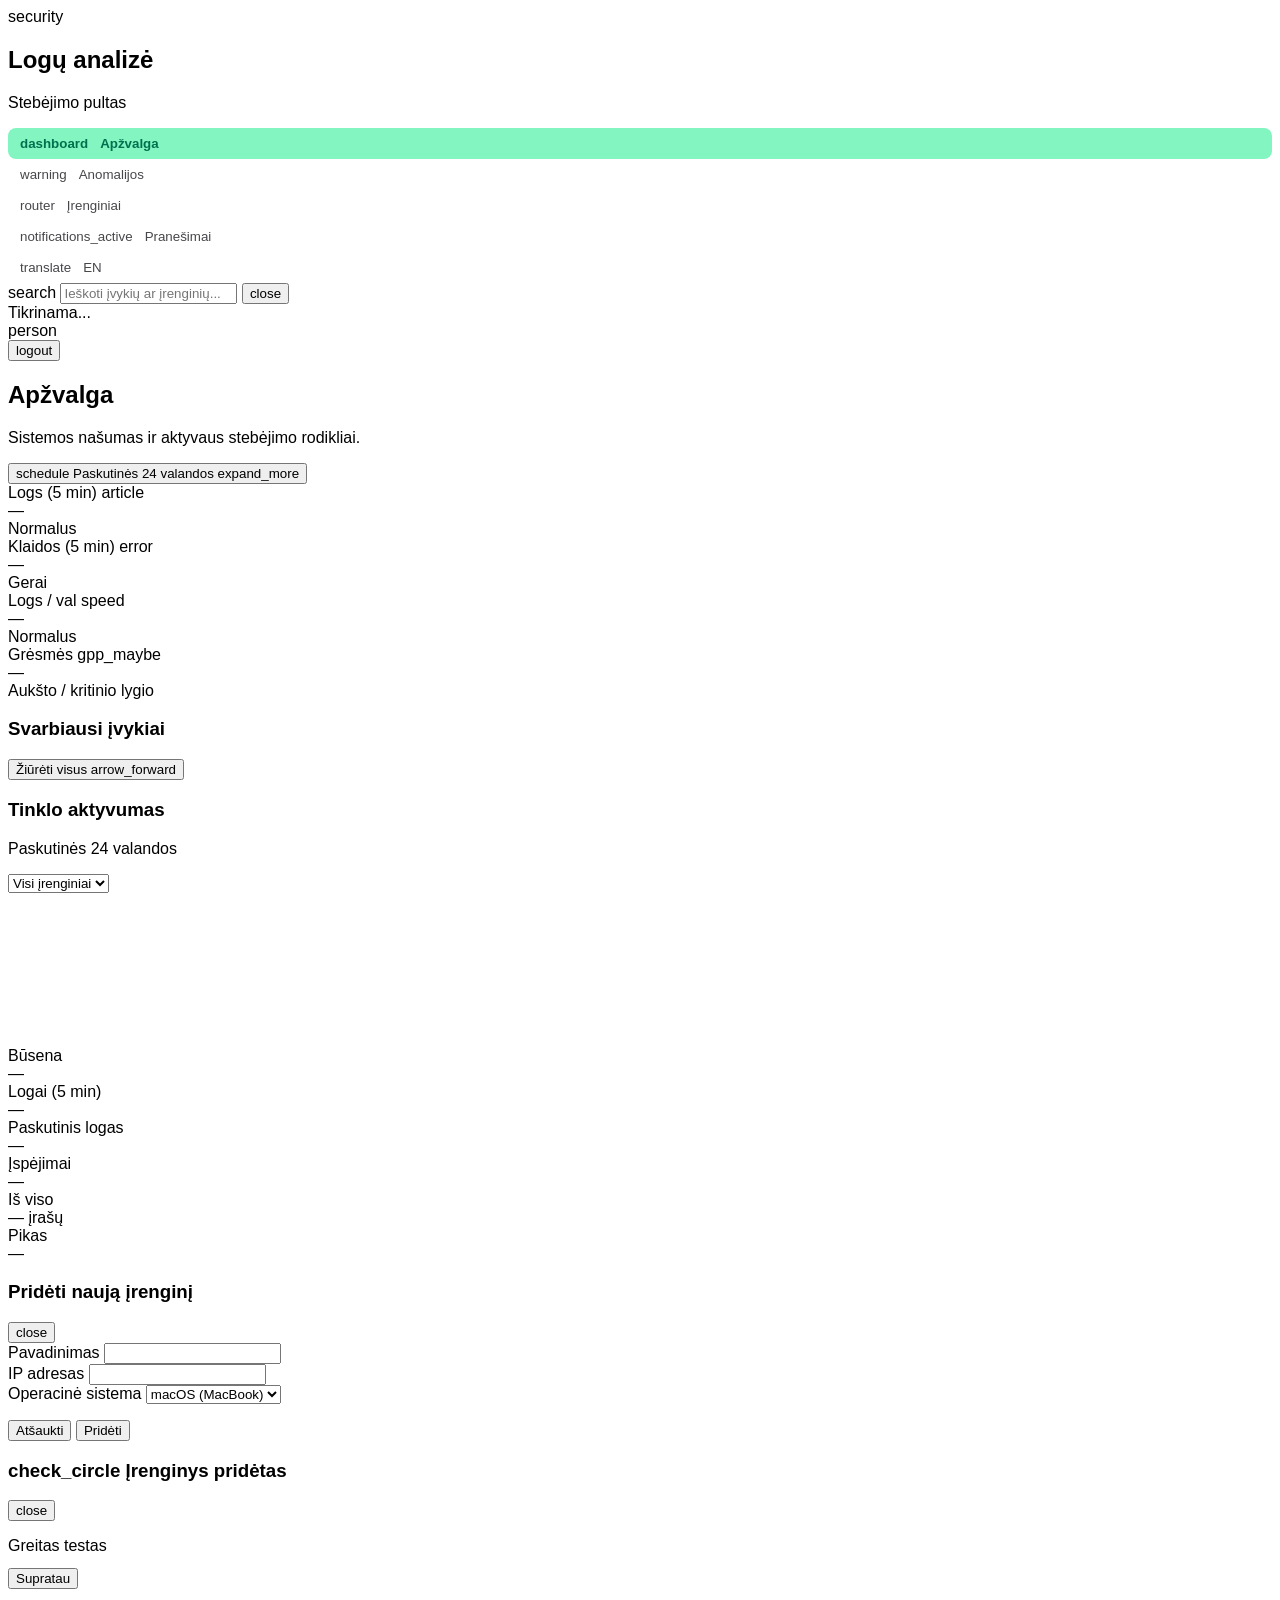
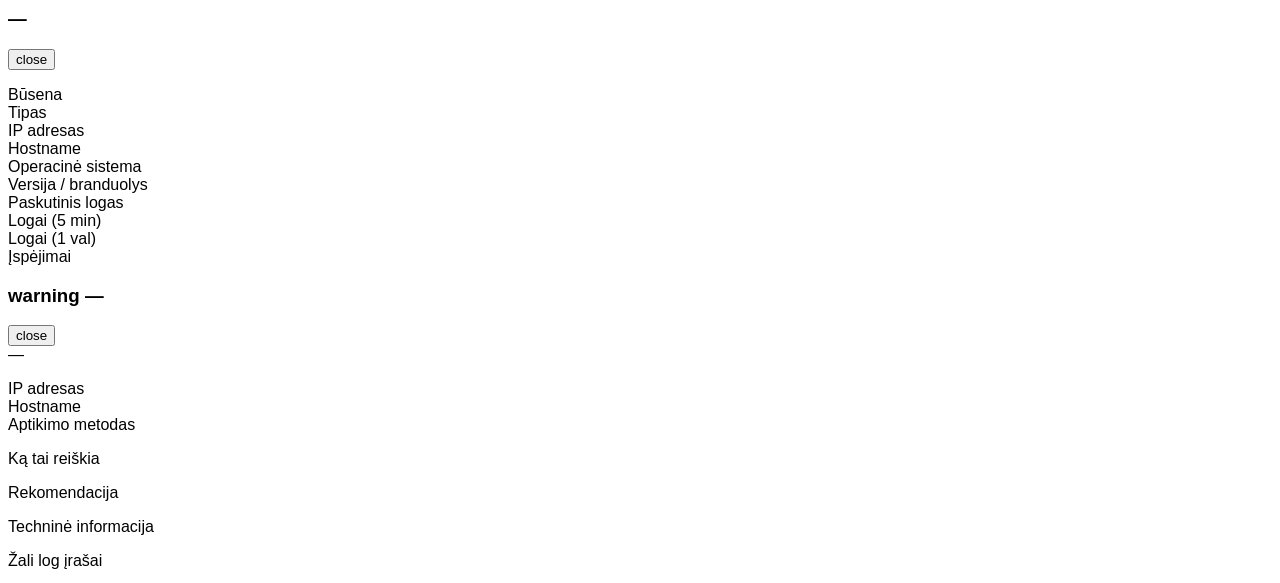
==== commit 267dafa2: "feat(dashboard): live updates, notifications, attack demo dropdown - Add SSE stream (routers/stream." ====
--- a/dashboard/app/static/index.html
+++ b/dashboard/app/static/index.html
@@ -9,44 +9,57 @@
 <link rel="stylesheet" href="/static/css/style.css">
 <script>
 tailwind.config = {
+  darkMode: "class",
   theme: {
     extend: {
       colors: {
+        // Paviršiai / neutralios spalvos (Material 3 light)
+        "surface":                  "#fbf8ff",
+        "surface-dim":              "#dad9e3",
+        "surface-bright":           "#fbf8ff",
         "surface-container-lowest": "#ffffff",
-        "surface-container-low":    "#f2f4f6",
-        "surface-container":        "#eceef0",
-        "surface-container-high":   "#e6e8ea",
-        "surface-container-highest":"#e0e3e5",
-        "surface":                  "#f7f9fb",
-        "on-surface":               "#191c1e",
-        "on-surface-variant":       "#45464d",
-        "outline":                  "#76777d",
-        "outline-variant":          "#c6c6cd",
+        "surface-container-low":    "#f4f2fd",
+        "surface-container":        "#eeedf7",
+        "surface-container-high":   "#e8e7f1",
+        "surface-container-highest":"#e3e1ec",
+        "on-surface":               "#1a1b22",
+        "on-surface-variant":       "#47464a",
+        "outline":                  "#78767b",
+        "outline-variant":          "#c8c5ca",
+        "background":               "#fbf8ff",
+        "on-background":            "#1a1b22",
+        "inverse-surface":          "#2f3038",
+        "inverse-on-surface":       "#f1effa",
+        // Pirminė (juoda)
         "primary":                  "#000000",
         "on-primary":               "#ffffff",
-        "primary-container":        "#131b2e",
-        "on-primary-container":     "#7c839b",
-        "primary-fixed":            "#dae2fd",
-        "primary-fixed-dim":        "#bec6e0",
-        "secondary":                "#006c49",
+        "primary-container":        "#1c1b1d",
+        "on-primary-container":     "#858386",
+        "primary-fixed":            "#e5e1e4",
+        "primary-fixed-dim":        "#c8c6c8",
+        // Antrinė (žalia)
+        "secondary":                "#006c4a",
         "on-secondary":             "#ffffff",
-        "secondary-container":      "#6cf8bb",
-        "on-secondary-container":   "#00714d",
-        "secondary-fixed":          "#6ffbbe",
-        "secondary-fixed-dim":      "#4edea3",
+        "secondary-container":      "#82f5c1",
+        "on-secondary-container":   "#00714e",
+        "secondary-fixed":          "#85f8c4",
+        "secondary-fixed-dim":      "#68dba9",
+        // Tretinė — paliekama gintarinė „medium" pavojaus lygiui
         "tertiary-fixed":           "#ffddb8",
         "tertiary-fixed-dim":       "#ffb95f",
         "on-tertiary-container":    "#b87500",
         "on-tertiary-fixed":        "#2a1700",
+        // Klaida (raudona)
         "error":                    "#ba1a1a",
         "on-error":                 "#ffffff",
         "error-container":          "#ffdad6",
         "on-error-container":       "#93000a",
       },
       fontFamily: {
-        headline: ["Manrope","sans-serif"],
-        body:     ["Inter","sans-serif"],
-        label:    ["Inter","sans-serif"],
+        headline:    ["Manrope","sans-serif"],
+        body:        ["Inter","sans-serif"],
+        label:       ["Inter","sans-serif"],
+        "data-mono": ["JetBrains Mono","ui-monospace","SFMono-Regular","monospace"],
       },
       borderRadius: {
         DEFAULT: "0.25rem",
@@ -55,6 +68,26 @@
         "2xl": "1rem",
         full: "9999px",
       },
+      spacing: {
+        sidebar_width: "240px",
+        topbar_height: "56px",
+        gutter: "24px",
+        container_padding: "32px",
+        stack_sm: "8px",
+        stack_md: "16px",
+        stack_lg: "24px",
+        base: "8px",
+      },
+      fontSize: {
+        "label-md":    ["12px", {"lineHeight":"16px","letterSpacing":"0.05em","fontWeight":"500"}],
+        "headline-sm": ["18px", {"lineHeight":"28px","letterSpacing":"-0.01em","fontWeight":"600"}],
+        "headline-md": ["24px", {"lineHeight":"32px","letterSpacing":"-0.02em","fontWeight":"600"}],
+        "headline-lg": ["30px", {"lineHeight":"36px","letterSpacing":"-0.02em","fontWeight":"600"}],
+        "body-md":     ["14px", {"lineHeight":"20px"}],
+        "body-lg":     ["16px", {"lineHeight":"24px"}],
+        "body-sm":     ["12px", {"lineHeight":"16px"}],
+        "data-mono":   ["13px", {"lineHeight":"16px"}],
+      },
     },
   },
 }
@@ -62,181 +95,178 @@
 <style>
   .material-symbols-outlined { font-variation-settings:'FILL' 0,'wght' 400,'GRAD' 0,'opsz' 24; }
   .ms-fill { font-variation-settings:'FILL' 1,'wght' 400,'GRAD' 0,'opsz' 24; }
-  body { font-family:'Inter',sans-serif; background:#f7f9fb; }
-  .hero-gradient { background: linear-gradient(135deg,#000 0%,#131b2e 100%); }
+  body { font-family:'Inter',sans-serif; }
   .page { display:none; }
   .page.active { display:block; }
-  .nav-btn { display:flex; align-items:center; gap:0.75rem; padding:0.625rem 1rem; border-radius:0.75rem; transition:all .2s; width:100%; cursor:pointer; border:none; background:transparent; text-align:left; }
-  .nav-btn:hover { background:rgba(148,163,184,.3); }
-  .nav-btn.active { background:#fff; box-shadow:0 1px 3px rgba(0,0,0,.1); transform:translateX(4px); font-weight:600; color:#0f172a; }
+  .nav-btn { display:flex; align-items:center; gap:0.75rem; padding:0.5rem 0.75rem; border-radius:0.5rem; transition:background-color .15s, color .15s; width:100%; cursor:pointer; border:none; background:transparent; text-align:left; color:#47464a; font-weight:500; }
+  .nav-btn:hover { background:#e8e7f1; color:#1a1b22; }
+  .nav-btn.active { background:#82f5c1; color:#00714e; font-weight:700; }
   .nav-btn.active .nav-icon { font-variation-settings:'FILL' 1,'wght' 400,'GRAD' 0,'opsz' 24; }
-  .nav-btn:not(.active) { color:#64748b; }
-  .skeleton { background:linear-gradient(90deg,#e2e8f0 25%,#f1f5f9 50%,#e2e8f0 75%); background-size:200% 100%; animation:shimmer 1.5s infinite; border-radius:6px; }
+  .skeleton { background:linear-gradient(90deg,#e3e1ec 25%,#f4f2fd 50%,#e3e1ec 75%); background-size:200% 100%; animation:shimmer 1.5s infinite; border-radius:6px; }
   @keyframes shimmer { 0%{background-position:200% 0} 100%{background-position:-200% 0} }
 </style>
 </head>
-<body class="text-on-surface">
+<body class="bg-surface text-on-surface antialiased min-h-screen">
 
 <!-- SIDEBAR -->
-<aside class="fixed left-0 top-0 h-full w-60 bg-slate-100 flex flex-col py-8 px-4 z-50">
-  <div class="mb-10 px-2 flex items-center gap-3">
-    <div class="w-9 h-9 bg-black rounded-xl flex items-center justify-center shrink-0">
-      <span class="material-symbols-outlined ms-fill text-white text-lg">dns</span>
+<aside class="hidden md:flex flex-col h-full w-sidebar_width fixed left-0 top-0 p-stack_md border-r border-outline-variant bg-surface z-50">
+  <!-- Brand -->
+  <div class="flex items-center gap-3 mb-8 px-2">
+    <div class="w-8 h-8 bg-primary rounded-lg flex items-center justify-center shrink-0">
+      <span class="material-symbols-outlined ms-fill text-on-primary text-[20px]">security</span>
     </div>
     <div>
-      <div id="sidebar-title" class="text-sm font-extrabold text-slate-900 tracking-tight font-headline">Logų analizė</div>
-      <div class="text-[10px] text-slate-500 uppercase tracking-wider">Stebėjimo pultas</div>
+      <h1 id="sidebar-title" class="text-headline-sm font-headline font-bold text-primary leading-none mb-1">Logų analizė</h1>
+      <p class="text-label-md font-label text-on-surface-variant uppercase tracking-wider leading-none">Stebėjimo pultas</p>
     </div>
   </div>
 
-  <nav class="flex flex-col gap-1">
+  <!-- Navigation -->
+  <nav class="flex-1 space-y-1">
     <button class="nav-btn active" id="nav-dashboard" onclick="navigate('dashboard')">
-      <span class="material-symbols-outlined nav-icon text-xl">dashboard</span>
-      <span id="nav-label-dashboard" class="text-sm font-label">Apžvalga</span>
+      <span class="material-symbols-outlined nav-icon text-[20px]">dashboard</span>
+      <span id="nav-label-dashboard" class="text-label-md font-label">Apžvalga</span>
     </button>
     <button class="nav-btn" id="nav-anomalies" onclick="navigate('anomalies')">
-      <span class="material-symbols-outlined nav-icon text-xl">warning</span>
-      <span id="nav-label-anomalies" class="text-sm font-label">Anomalijos</span>
+      <span class="material-symbols-outlined nav-icon text-[20px]">warning</span>
+      <span id="nav-label-anomalies" class="text-label-md font-label">Anomalijos</span>
     </button>
     <button class="nav-btn" id="nav-devices" onclick="navigate('devices')">
-      <span class="material-symbols-outlined nav-icon text-xl">router</span>
-      <span id="nav-label-devices" class="text-sm font-label">Įrenginiai</span>
+      <span class="material-symbols-outlined nav-icon text-[20px]">router</span>
+      <span id="nav-label-devices" class="text-label-md font-label">Įrenginiai</span>
     </button>
     <button class="nav-btn" id="nav-messages" onclick="navigate('messages')">
-      <span class="material-symbols-outlined nav-icon text-xl">notifications_active</span>
-      <span id="nav-label-messages" class="text-sm font-label">Pranešimai</span>
+      <span class="material-symbols-outlined nav-icon text-[20px]">notifications_active</span>
+      <span id="nav-label-messages" class="text-label-md font-label">Pranešimai</span>
     </button>
   </nav>
 
-  <div class="mt-auto px-2">
+  <!-- Footer -->
+  <div class="mt-auto pt-4 border-t border-outline-variant">
     <button onclick="toggleLang()" id="lang-btn"
-      class="w-full px-4 py-2 rounded-xl text-xs font-bold text-slate-500 hover:bg-slate-200/50 transition-colors text-left font-label">
-      EN
+      class="nav-btn">
+      <span class="material-symbols-outlined nav-icon text-[20px]">translate</span>
+      <span>EN</span>
     </button>
   </div>
 </aside>
 
-<!-- HEADER -->
-<header class="fixed top-0 right-0 w-[calc(100%-15rem)] px-6 py-4 bg-white/80 backdrop-blur-xl shadow-sm z-40 flex justify-between items-center">
-  <div class="flex items-center gap-2 bg-surface-container-low px-4 py-1.5 rounded-xl w-72 relative">
-    <span class="material-symbols-outlined text-outline text-lg">search</span>
-    <input id="search-input" type="text" class="bg-transparent border-none focus:ring-0 text-sm w-full outline-none"
+<!-- TOP BAR -->
+<nav class="h-topbar_height fixed top-0 z-40 w-full md:ml-sidebar_width md:w-[calc(100%-240px)] border-b border-outline-variant bg-surface flex items-center justify-between px-gutter gap-4">
+  <!-- Search -->
+  <div class="flex items-center gap-2 h-9 w-72 max-w-[40vw] border border-outline-variant rounded-lg focus-within:border-primary transition-colors px-3 bg-surface-container-lowest">
+    <span class="material-symbols-outlined text-on-surface-variant text-[20px]">search</span>
+    <input id="search-input" type="text"
+      class="w-full bg-transparent border-none p-0 focus:ring-0 text-body-md font-body text-on-surface placeholder:text-on-surface-variant outline-none"
       placeholder="Ieškoti įvykių ar įrenginių...">
-    <button id="search-clear" class="hidden text-outline hover:text-on-surface transition" title="Išvalyti">
-      <span class="material-symbols-outlined text-base">close</span>
+    <button id="search-clear" class="hidden text-on-surface-variant hover:text-on-surface transition" title="Išvalyti">
+      <span class="material-symbols-outlined text-[18px]">close</span>
     </button>
   </div>
-  <div id="search-count" class="hidden text-xs text-on-surface-variant font-label ml-2"></div>
-  <div class="flex items-center gap-3 ml-auto">
+  <div id="search-count" class="hidden text-label-md font-label text-on-surface-variant mr-auto ml-2"></div>
+
+  <!-- Trailing actions -->
+  <div class="flex items-center gap-stack_md ml-auto">
     <div id="health-badge" class="flex items-center gap-2 px-3 py-1.5 bg-surface-container rounded-full">
       <div class="w-2 h-2 rounded-full bg-outline"></div>
-      <span class="text-[10px] font-bold tracking-wide uppercase font-label text-on-surface-variant">Tikrinama...</span>
+      <span class="text-label-md font-label font-bold tracking-wide uppercase text-on-surface-variant">Tikrinama...</span>
+    </div>
+    <div class="h-6 w-px bg-outline-variant"></div>
+    <div class="w-8 h-8 rounded-full bg-surface-container-high border border-outline-variant flex items-center justify-center shrink-0">
+      <span class="material-symbols-outlined text-on-surface-variant text-[20px]">person</span>
     </div>
     <button id="logout-btn" onclick="logout()"
-      class="flex items-center gap-1 px-3 py-1.5 rounded-full text-[10px] font-bold uppercase font-label text-on-surface-variant hover:bg-surface-container transition"
+      class="flex items-center gap-1 px-3 py-1.5 rounded-lg text-label-md font-label font-bold uppercase text-on-surface-variant hover:bg-surface-container-high transition"
       title="Atsijungti">
-      <span class="material-symbols-outlined text-base">logout</span>
+      <span class="material-symbols-outlined text-[18px]">logout</span>
     </button>
   </div>
-</header>
+</nav>
 
 <!-- MAIN -->
-<main class="ml-60 pt-20">
+<main class="md:ml-sidebar_width pt-topbar_height min-h-screen bg-surface">
+<div class="max-w-[1440px] mx-auto p-container_padding space-y-stack_lg">
 
   <!-- ======================== APŽVALGA ======================== -->
-  <section id="page-dashboard" class="page active p-6 space-y-6">
-
-    <!-- Hero -->
-    <div class="hero-gradient rounded-xl p-8 flex justify-between items-center relative overflow-hidden">
-      <div class="relative z-10">
-        <span id="hero-label" class="text-[10px] font-bold text-primary-fixed-dim tracking-widest uppercase mb-2 block font-label">Sistemos būklė</span>
-        <h2 id="hero-title" class="font-headline text-3xl font-extrabold text-white mb-3">Tikrinama...</h2>
-        <p id="hero-desc" class="text-primary-fixed-dim max-w-sm text-sm font-body leading-relaxed"></p>
-      </div>
-      <div class="relative z-10 flex gap-3">
-        <div class="bg-white/10 backdrop-blur-md rounded-xl p-5 text-center border border-white/5 min-w-[100px]">
-          <div id="hero-uptime" class="text-white font-headline text-2xl font-bold">—</div>
-          <div id="hero-uptime-label" class="text-white/60 text-[10px] font-label uppercase">Veikimo laikas</div>
-        </div>
-        <div class="bg-white/10 backdrop-blur-md rounded-xl p-5 text-center border border-white/5 min-w-[100px]">
-          <div id="hero-threats" class="text-white font-headline text-2xl font-bold">—</div>
-          <div id="hero-threats-label" class="text-white/60 text-[10px] font-label uppercase">Grėsmės</div>
-        </div>
-      </div>
-      <div class="absolute right-0 top-0 w-1/3 h-full opacity-20 pointer-events-none">
-        <div class="absolute inset-0" style="background:radial-gradient(circle at center,#006c49,transparent)"></div>
-      </div>
-    </div>
-
-    <!-- Metrikos -->
-    <div class="grid grid-cols-3 gap-6">
+  <section id="page-dashboard" class="page active space-y-stack_lg">
+
+    <!-- Page header -->
+    <header class="flex justify-between items-end gap-4 flex-wrap">
+      <div>
+        <h2 id="overview-title" class="text-headline-lg font-headline text-primary mb-1">Apžvalga</h2>
+        <p id="overview-subtitle" class="text-body-md font-body text-on-surface-variant">Sistemos našumas ir aktyvaus stebėjimo rodikliai.</p>
+      </div>
+      <div class="relative">
+        <button id="range-btn" onclick="toggleRangeMenu(event)"
+          class="px-4 py-2 bg-surface-container-lowest border border-outline-variant text-on-surface text-label-md font-label rounded-lg flex items-center gap-2 hover:border-outline transition">
+          <span class="material-symbols-outlined text-[18px]">schedule</span>
+          <span id="range-label">Paskutinės 24 valandos</span>
+          <span class="material-symbols-outlined text-[18px]">expand_more</span>
+        </button>
+        <div id="range-menu" class="hidden absolute right-0 mt-1 w-56 bg-surface-container-lowest border border-outline-variant rounded-lg shadow-lg z-50 py-1"></div>
+      </div>
+    </header>
+
+    <!-- Metrics grid -->
+    <section class="grid grid-cols-1 md:grid-cols-2 xl:grid-cols-4 gap-stack_md">
       <!-- Logs -->
-      <div class="bg-surface-container-lowest rounded-xl p-6 shadow-sm transition-transform hover:-translate-y-1">
-        <div class="flex justify-between items-start mb-4">
-          <div class="p-2 bg-surface-container-low rounded-lg">
-            <span class="material-symbols-outlined text-black text-xl">article</span>
-          </div>
-          <span id="metric-logs-badge" class="bg-secondary-container text-on-secondary-container px-2.5 py-0.5 rounded-full text-[10px] font-bold font-label">Normalus</span>
-        </div>
-        <h3 id="metric-logs-label" class="font-headline text-slate-500 font-semibold text-xs mb-1 uppercase tracking-wider">Logs (5 min)</h3>
-        <div class="flex items-end gap-2">
-          <span id="metric-logs-value" class="font-headline text-3xl font-bold">—</span>
-        </div>
-        <div class="mt-4 w-full bg-surface-container-low h-1.5 rounded-full overflow-hidden">
-          <div id="metric-logs-bar" class="bg-black h-full rounded-full transition-all" style="width:0%"></div>
-        </div>
-      </div>
-
+      <div class="bg-surface-container-lowest border border-outline-variant p-stack_md rounded-lg flex flex-col gap-stack_sm hover:border-outline transition-colors">
+        <div class="flex justify-between items-start">
+          <span id="metric-logs-label" class="text-label-md font-label text-on-surface-variant uppercase tracking-wider">Logs (5 min)</span>
+          <span class="material-symbols-outlined text-on-surface-variant text-[20px]">article</span>
+        </div>
+        <div id="metric-logs-value" class="text-headline-lg font-data-mono text-primary">—</div>
+        <div class="mt-auto">
+          <span id="metric-logs-badge" class="px-2.5 py-0.5 rounded-full text-[10px] font-bold font-label bg-secondary-container text-on-secondary-container">Normalus</span>
+        </div>
+      </div>
       <!-- Klaidos -->
-      <div class="bg-surface-container-lowest rounded-xl p-6 shadow-sm transition-transform hover:-translate-y-1">
-        <div class="flex justify-between items-start mb-4">
-          <div class="p-2 bg-surface-container-low rounded-lg">
-            <span class="material-symbols-outlined text-black text-xl">error_outline</span>
-          </div>
-          <span id="metric-errors-badge" class="bg-secondary-container text-on-secondary-container px-2.5 py-0.5 rounded-full text-[10px] font-bold font-label">Gerai</span>
-        </div>
-        <h3 id="metric-errors-label" class="font-headline text-slate-500 font-semibold text-xs mb-1 uppercase tracking-wider">Klaidos (5 min)</h3>
-        <div class="flex items-end gap-2">
-          <span id="metric-errors-value" class="font-headline text-3xl font-bold">—</span>
-        </div>
-        <div class="mt-4 w-full bg-surface-container-low h-1.5 rounded-full overflow-hidden">
-          <div id="metric-errors-bar" class="bg-black h-full rounded-full transition-all" style="width:0%"></div>
-        </div>
-      </div>
-
+      <div class="bg-surface-container-lowest border border-outline-variant p-stack_md rounded-lg flex flex-col gap-stack_sm hover:border-outline transition-colors">
+        <div class="flex justify-between items-start">
+          <span id="metric-errors-label" class="text-label-md font-label text-on-surface-variant uppercase tracking-wider">Klaidos (5 min)</span>
+          <span class="material-symbols-outlined text-on-surface-variant text-[20px]">error</span>
+        </div>
+        <div id="metric-errors-value" class="text-headline-lg font-data-mono text-primary">—</div>
+        <div class="mt-auto">
+          <span id="metric-errors-badge" class="px-2.5 py-0.5 rounded-full text-[10px] font-bold font-label bg-secondary-container text-on-secondary-container">Gerai</span>
+        </div>
+      </div>
       <!-- Sparta -->
-      <div class="bg-surface-container-lowest rounded-xl p-6 shadow-sm transition-transform hover:-translate-y-1">
-        <div class="flex justify-between items-start mb-4">
-          <div class="p-2 bg-surface-container-low rounded-lg">
-            <span class="material-symbols-outlined text-black text-xl">speed</span>
-          </div>
-          <span id="metric-rate-badge" class="bg-secondary-container text-on-secondary-container px-2.5 py-0.5 rounded-full text-[10px] font-bold font-label">Normalus</span>
-        </div>
-        <h3 id="metric-rate-label" class="font-headline text-slate-500 font-semibold text-xs mb-1 uppercase tracking-wider">Logs / val</h3>
-        <div class="flex items-end gap-2">
-          <span id="metric-rate-value" class="font-headline text-3xl font-bold">—</span>
-        </div>
-        <div class="mt-4 w-full bg-surface-container-low h-1.5 rounded-full overflow-hidden">
-          <div id="metric-rate-bar" class="bg-black h-full rounded-full transition-all" style="width:0%"></div>
-        </div>
-      </div>
-    </div>
+      <div class="bg-surface-container-lowest border border-outline-variant p-stack_md rounded-lg flex flex-col gap-stack_sm hover:border-outline transition-colors">
+        <div class="flex justify-between items-start">
+          <span id="metric-rate-label" class="text-label-md font-label text-on-surface-variant uppercase tracking-wider">Logs / val</span>
+          <span class="material-symbols-outlined text-on-surface-variant text-[20px]">speed</span>
+        </div>
+        <div id="metric-rate-value" class="text-headline-lg font-data-mono text-primary">—</div>
+        <div class="mt-auto">
+          <span id="metric-rate-badge" class="px-2.5 py-0.5 rounded-full text-[10px] font-bold font-label bg-secondary-container text-on-secondary-container">Normalus</span>
+        </div>
+      </div>
+      <!-- Grėsmės -->
+      <div class="bg-surface-container-lowest border border-outline-variant p-stack_md rounded-lg flex flex-col gap-stack_sm hover:border-outline transition-colors">
+        <div class="flex justify-between items-start">
+          <span id="hero-threats-label" class="text-label-md font-label text-on-surface-variant uppercase tracking-wider">Grėsmės</span>
+          <span class="material-symbols-outlined text-error text-[20px]">gpp_maybe</span>
+        </div>
+        <div id="hero-threats" class="text-headline-lg font-data-mono text-primary">—</div>
+        <div id="hero-threats-sub" class="mt-auto flex items-center gap-1 text-label-md font-label text-on-surface-variant">Aukšto / kritinio lygio</div>
+      </div>
+    </section>
 
     <!-- Įvykiai + Grafikas -->
-    <div class="grid grid-cols-2 gap-6">
+    <div class="grid grid-cols-1 lg:grid-cols-2 gap-stack_md">
 
       <!-- Svarbiausi įvykiai -->
-      <div class="bg-surface-container-lowest rounded-xl p-6 shadow-sm">
+      <div class="bg-surface-container-lowest border border-outline-variant rounded-lg p-stack_md">
         <div class="flex justify-between items-center mb-6">
-          <h3 id="key-events-title" class="font-headline text-lg font-bold">Svarbiausi įvykiai</h3>
+          <h3 id="key-events-title" class="text-headline-sm font-headline text-primary">Svarbiausi įvykiai</h3>
           <button onclick="navigate('anomalies')"
-            class="text-on-primary-container hover:text-black transition-colors text-xs font-semibold flex items-center gap-1 font-label">
+            class="text-on-surface-variant hover:text-primary transition-colors text-label-md font-label font-semibold flex items-center gap-1">
             <span id="view-all-label">Žiūrėti visus</span>
-            <span class="material-symbols-outlined text-xs">arrow_forward</span>
+            <span class="material-symbols-outlined text-[16px]">arrow_forward</span>
           </button>
         </div>
         <div id="key-events-list" class="space-y-1">
-          <!-- Rendered by JS -->
           <div class="skeleton h-12 mb-2"></div>
           <div class="skeleton h-12 mb-2"></div>
           <div class="skeleton h-12"></div>
@@ -244,14 +274,14 @@
       </div>
 
       <!-- Tinklo aktyvumas -->
-      <div class="bg-surface-container-lowest rounded-xl p-6 shadow-sm">
-        <div class="flex justify-between items-center mb-4">
+      <div class="bg-surface-container-lowest border border-outline-variant rounded-lg p-stack_md">
+        <div class="flex justify-between items-center mb-4 gap-2">
           <div>
-            <h3 id="network-activity-title" class="font-headline text-lg font-bold">Tinklo aktyvumas</h3>
-            <p id="last-24h-label" class="text-[10px] text-on-surface-variant font-label uppercase">Paskutinės 24 valandos</p>
+            <h3 id="network-activity-title" class="text-headline-sm font-headline text-primary">Tinklo aktyvumas</h3>
+            <p id="last-24h-label" class="text-label-md font-label text-on-surface-variant uppercase tracking-wider">Paskutinės 24 valandos</p>
           </div>
           <select id="traffic-device-select" onchange="onTrafficDeviceChange()"
-            class="text-xs font-label bg-surface-container-low border border-outline-variant/40 rounded-lg px-3 py-1.5 outline-none focus:border-black max-w-[200px] truncate">
+            class="text-label-md font-label bg-surface-container-lowest border border-outline-variant rounded-lg px-3 py-1.5 outline-none focus:border-primary max-w-[200px] truncate">
             <option value="">Visi įrenginiai</option>
           </select>
         </div>
@@ -259,35 +289,35 @@
           <canvas id="traffic-chart"></canvas>
         </div>
 
-        <!-- Pasirinkto įrenginio statistika (rodoma tik pasirinkus) -->
-        <div id="traffic-device-stats" class="hidden mt-4 pt-4 border-t border-surface-container grid grid-cols-4 gap-3 text-center">
+        <!-- Pasirinkto įrenginio statistika -->
+        <div id="traffic-device-stats" class="hidden mt-4 pt-4 border-t border-outline-variant grid grid-cols-4 gap-3 text-center">
           <div>
-            <div id="tds-status-label" class="text-[10px] text-on-surface-variant font-label uppercase">Būsena</div>
-            <div id="tds-status" class="font-headline font-bold text-sm">—</div>
+            <div id="tds-status-label" class="text-label-md font-label text-on-surface-variant uppercase">Būsena</div>
+            <div id="tds-status" class="font-headline font-bold text-body-md">—</div>
           </div>
           <div>
-            <div id="tds-logs5m-label" class="text-[10px] text-on-surface-variant font-label uppercase">Logai (5 min)</div>
-            <div id="tds-logs5m" class="font-headline font-bold text-sm">—</div>
+            <div id="tds-logs5m-label" class="text-label-md font-label text-on-surface-variant uppercase">Logai (5 min)</div>
+            <div id="tds-logs5m" class="font-headline font-bold text-body-md">—</div>
           </div>
           <div>
-            <div id="tds-lastseen-label" class="text-[10px] text-on-surface-variant font-label uppercase">Paskutinis logas</div>
-            <div id="tds-lastseen" class="font-headline font-bold text-sm">—</div>
+            <div id="tds-lastseen-label" class="text-label-md font-label text-on-surface-variant uppercase">Paskutinis logas</div>
+            <div id="tds-lastseen" class="font-headline font-bold text-body-md">—</div>
           </div>
           <div>
-            <div id="tds-alerts-label" class="text-[10px] text-on-surface-variant font-label uppercase">Įspėjimai</div>
-            <div id="tds-alerts" class="font-headline font-bold text-sm">—</div>
+            <div id="tds-alerts-label" class="text-label-md font-label text-on-surface-variant uppercase">Įspėjimai</div>
+            <div id="tds-alerts" class="font-headline font-bold text-body-md">—</div>
           </div>
         </div>
 
-        <div class="mt-4 pt-4 border-t border-surface-container flex items-center gap-6">
+        <div class="mt-4 pt-4 border-t border-outline-variant flex items-center gap-6">
           <div>
-            <div id="total-label" class="text-[10px] text-on-surface-variant font-label uppercase">Iš viso</div>
-            <div id="chart-total" class="font-headline font-bold text-sm">— įrašų</div>
+            <div id="total-label" class="text-label-md font-label text-on-surface-variant uppercase">Iš viso</div>
+            <div id="chart-total" class="font-headline font-bold text-body-md">— įrašų</div>
           </div>
-          <div class="h-6 w-px bg-surface-container"></div>
+          <div class="h-6 w-px bg-outline-variant"></div>
           <div>
-            <div id="peak-label" class="text-[10px] text-on-surface-variant font-label uppercase">Pikas</div>
-            <div id="chart-peak" class="font-headline font-bold text-sm">—</div>
+            <div id="peak-label" class="text-label-md font-label text-on-surface-variant uppercase">Pikas</div>
+            <div id="chart-peak" class="font-headline font-bold text-body-md">—</div>
           </div>
         </div>
       </div>
@@ -296,236 +326,265 @@
   </section>
 
   <!-- ======================== ANOMALIJOS ======================== -->
-  <section id="page-anomalies" class="page p-6 space-y-6">
-
-    <!-- Pulse + šonas -->
-    <div class="grid grid-cols-12 gap-6 items-start">
-
-      <!-- Pulse grafikas -->
-      <div class="col-span-8 bg-surface-container-lowest rounded-xl p-6 shadow-sm">
-        <div class="flex justify-between items-end mb-6">
-          <div>
-            <span id="pulse-monitor-label" class="text-[10px] text-on-surface-variant font-bold uppercase tracking-widest mb-1 block">Tinklo monitoringas</span>
-            <h2 id="pulse-title" class="text-2xl font-extrabold tracking-tight font-headline">Statistinis srauto pulsas</h2>
-          </div>
-          <div class="flex items-center gap-4 text-xs font-medium">
-            <span class="flex items-center gap-1.5 text-secondary">
-              <span class="w-2 h-2 bg-secondary rounded-full"></span>
-              <span id="pulse-normal-label">Normalus</span>
-            </span>
-            <span class="flex items-center gap-1.5 text-error">
-              <span class="w-2 h-2 bg-error rounded-full"></span>
-              <span id="pulse-deviation-label">Nuokrypis</span>
-            </span>
-          </div>
-        </div>
-        <div id="pulse-bars" class="h-48 flex items-end gap-0.5 relative overflow-hidden">
-          <!-- Rendered by JS -->
-        </div>
-        <div id="pulse-times" class="flex justify-between mt-3 text-[10px] text-on-surface-variant font-medium"></div>
-      </div>
-
-      <!-- Šonas -->
-      <div class="col-span-4 space-y-4">
-        <!-- Taisyklės pažeidimas -->
-        <div class="bg-black text-white p-6 rounded-xl relative overflow-hidden shadow-sm">
-          <div class="relative z-10">
-            <h3 id="rule-violation-title-label" class="text-lg font-bold font-headline mb-1">Taisyklės pažeidimas</h3>
-            <p id="rule-violation-desc" class="text-primary-fixed-dim text-xs leading-relaxed mb-4">Aptikti kritiniai įspėjimai.</p>
-            <button onclick="navigate('anomalies')"
-              id="rule-violation-btn"
-              class="px-4 py-1.5 bg-white text-black text-xs font-bold rounded-lg hover:scale-95 transition-transform font-label">
-              Peržiūrėti
+  <section id="page-anomalies" class="page space-y-stack_lg">
+
+    <!-- Pulse grafikas (linijinis) -->
+    <div class="bg-surface-container-lowest border border-outline-variant rounded-lg p-stack_md">
+      <div class="flex justify-between items-end mb-6 gap-4 flex-wrap">
+        <div>
+          <span id="pulse-monitor-label" class="text-label-md font-label text-on-surface-variant font-bold uppercase tracking-widest mb-1 block">Tinklo monitoringas</span>
+          <h2 id="pulse-title" class="text-headline-md font-headline text-primary">Statistinis srauto pulsas</h2>
+        </div>
+        <div class="flex items-center gap-4 text-label-md font-label font-medium">
+          <span class="flex items-center gap-1.5 text-secondary">
+            <span class="w-2 h-2 bg-secondary rounded-full"></span>
+            <span id="pulse-normal-label">Normalus</span>
+          </span>
+          <span class="flex items-center gap-1.5 text-error">
+            <span class="w-2 h-2 bg-error rounded-full"></span>
+            <span id="pulse-deviation-label">Nuokrypis</span>
+          </span>
+        </div>
+      </div>
+      <div class="chart-wrap" style="height:300px">
+        <canvas id="pulse-chart"></canvas>
+      </div>
+      <p id="pulse-empty" class="hidden text-center text-on-surface-variant text-body-md font-label py-10">Įvykių nėra</p>
+    </div>
+
+    <!-- Įtartinų įvykių kortelės -->
+    <div id="anomaly-cards" class="grid grid-cols-1 md:grid-cols-3 gap-stack_md"></div>
+
+    <!-- Chronologija -->
+    <div class="bg-surface-container-lowest border border-outline-variant rounded-lg p-stack_md">
+      <div class="flex justify-between items-center mb-6">
+        <h2 id="chronology-title" class="text-headline-sm font-headline text-primary">Naujausia chronologija</h2>
+        <button class="text-label-md font-label font-bold text-primary hover:text-secondary transition-colors" id="view-all-chrono">Žiūrėti viską</button>
+      </div>
+      <div id="chronology-list" class="space-y-0.5"></div>
+    </div>
+
+    <!-- Visi logai (žali įrašai) -->
+    <div class="bg-surface-container-lowest border border-outline-variant rounded-lg p-stack_md">
+      <div class="flex justify-between items-center mb-4 gap-2 flex-wrap">
+        <div>
+          <h2 id="logs-title" class="text-headline-sm font-headline text-primary">Visi logai (žali įrašai)</h2>
+          <p id="logs-subtitle" class="text-label-md font-label text-on-surface-variant uppercase tracking-wider">Naujausi aptikti sistemos žurnalo įrašai</p>
+        </div>
+        <div class="flex items-center gap-2">
+          <select id="logs-host-select" onchange="onLogsHostChange()"
+            class="text-label-md font-label bg-surface-container-lowest border border-outline-variant rounded-lg px-3 py-1.5 outline-none focus:border-primary max-w-[200px] truncate">
+            <option value="">Visi įrenginiai</option>
+          </select>
+          <button id="logs-refresh-btn" onclick="loadRawLogs()" title="Atnaujinti"
+            class="inline-flex items-center justify-center w-9 h-9 rounded-lg border border-outline-variant text-on-surface-variant hover:bg-surface-container-high transition">
+            <span class="material-symbols-outlined text-[18px]">refresh</span>
+          </button>
+        </div>
+      </div>
+      <div id="logs-list" class="font-data-mono text-body-sm space-y-0.5 max-h-[420px] overflow-y-auto"></div>
+      <p id="logs-empty" class="hidden text-center text-on-surface-variant text-body-md font-label py-10">Logų nėra</p>
+    </div>
+
+  </section>
+
+  <!-- ======================== ĮRENGINIAI ======================== -->
+  <section id="page-devices" class="page space-y-stack_lg">
+
+    <div class="flex justify-between items-center gap-4 flex-wrap">
+      <h2 id="devices-page-title" class="text-headline-lg font-headline text-primary">Įrenginiai</h2>
+      <div class="flex items-center gap-stack_sm">
+        <!-- Atakų parinkiklis (demonstracijai) -->
+        <div class="relative">
+          <button id="attack-btn" onclick="toggleAttackMenu(event)"
+            class="flex items-center gap-2 px-4 py-2 bg-error text-on-error rounded-lg text-label-md font-label font-bold hover:opacity-90 transition disabled:opacity-50">
+            <span class="material-symbols-outlined text-[18px]">bug_report</span>
+            <span id="attack-btn-label">Paleisti ataką</span>
+            <span class="material-symbols-outlined text-[18px]">expand_more</span>
+          </button>
+          <div id="attack-menu" class="hidden absolute right-0 mt-1 w-72 bg-surface-container-lowest border border-outline-variant rounded-lg shadow-lg z-50 py-1">
+            <button onclick="runAttack('ssh_bruteforce')"
+              class="w-full text-left px-4 py-2 text-label-md font-label text-on-surface hover:bg-surface-container-high transition-colors flex items-center gap-2.5 leading-snug">
+              <span class="material-symbols-outlined text-[18px] text-error">login</span>
+              <span id="attack-ssh-label">SSH slaptažodžių ataka</span>
+            </button>
+            <button onclick="runAttack('firewall_spike')"
+              class="w-full text-left px-4 py-2 text-label-md font-label text-on-surface hover:bg-surface-container-high transition-colors flex items-center gap-2.5 leading-snug">
+              <span class="material-symbols-outlined text-[18px] text-error">shield</span>
+              <span id="attack-firewall-label">Ugniasienės / prievadų skenavimas</span>
             </button>
           </div>
-          <div class="absolute -right-6 -bottom-6 opacity-10">
-            <span class="material-symbols-outlined text-[80px]">analytics</span>
-          </div>
-        </div>
-
-        <!-- Tankis -->
-        <div class="bg-surface-container-low p-6 rounded-xl border border-outline-variant/30">
-          <div class="flex items-center justify-between mb-3">
-            <span id="density-label" class="text-[10px] font-bold uppercase tracking-wider text-on-surface-variant font-label">Kritinių įvykių dalis</span>
-            <span id="density-pct" class="text-secondary font-bold text-sm">0%</span>
-          </div>
-          <div class="w-full bg-surface-container-highest h-1.5 rounded-full overflow-hidden">
-            <div id="density-bar" class="bg-secondary h-full transition-all" style="width:0%"></div>
-          </div>
-        </div>
-      </div>
-    </div>
-
-    <!-- Įtartinų įvykių kortelės -->
-    <div id="anomaly-cards" class="grid grid-cols-3 gap-6">
-      <!-- Rendered by JS -->
-    </div>
-
-    <!-- Chronologija -->
-    <div class="bg-surface-container-lowest rounded-xl p-6 shadow-sm">
-      <div class="flex justify-between items-center mb-6">
-        <h2 id="chronology-title" class="text-xl font-extrabold tracking-tight font-headline">Naujausia chronologija</h2>
-        <button class="text-xs font-bold text-black hover:underline font-label" id="view-all-chrono">Žiūrėti viską</button>
-      </div>
-      <div id="chronology-list" class="space-y-0.5">
-        <!-- Rendered by JS -->
-      </div>
-    </div>
-
-  </section>
-
-  <!-- ======================== ĮRENGINIAI ======================== -->
-  <section id="page-devices" class="page p-6 space-y-6">
-
-    <div class="flex justify-between items-center gap-4 flex-wrap">
-      <h2 id="devices-page-title" class="text-2xl font-extrabold font-headline">Įrenginiai</h2>
-      <div class="flex items-center gap-3">
+        </div>
+        <!-- ML detektoriaus testas (pilnas scenarijus) -->
         <button id="devices-demo-btn" onclick="runAttackDemo()"
-          class="flex items-center gap-2 px-5 py-2 bg-error text-on-error rounded-xl text-sm font-bold hover:opacity-90 transition disabled:opacity-50">
-          <span class="material-symbols-outlined text-base">bug_report</span>
-          <span id="devices-demo-btn-label">Paleisti demonstraciją</span>
+          class="flex items-center gap-2 px-4 py-2 bg-surface-container-lowest border border-outline-variant text-on-surface rounded-lg text-label-md font-label font-bold hover:border-outline transition disabled:opacity-50">
+          <span class="material-symbols-outlined text-[18px]">smart_toy</span>
+          <span id="devices-demo-btn-label">Testuoti ML detektorių</span>
         </button>
         <button id="devices-add-btn" onclick="openAddDeviceModal()"
-          class="flex items-center gap-2 px-5 py-2 bg-black text-white rounded-xl text-sm font-bold hover:bg-slate-800 transition">
-          <span class="material-symbols-outlined text-base">add</span>
+          class="flex items-center gap-2 px-4 py-2 bg-primary text-on-primary rounded-lg text-label-md font-label font-bold hover:opacity-90 transition">
+          <span class="material-symbols-outlined text-[18px]">add</span>
           <span id="devices-add-btn-label">Pridėti įrenginį</span>
         </button>
       </div>
     </div>
 
     <!-- Demonstracijos būsena -->
-    <div id="devices-demo-status" class="hidden bg-primary-container text-on-primary-container rounded-xl px-5 py-3 text-sm font-label flex items-center gap-2">
-      <span class="material-symbols-outlined text-base">info</span>
+    <div id="devices-demo-status" class="hidden bg-primary-container text-on-primary-container rounded-lg px-5 py-3 text-body-md font-label flex items-center gap-2">
+      <span class="material-symbols-outlined text-[18px]">info</span>
       <span id="devices-demo-status-text"></span>
     </div>
 
-    <!-- Suvestinė -->
-    <div class="grid grid-cols-3 gap-6">
-      <div class="bg-surface-container-lowest rounded-xl p-6 shadow-sm">
-        <div class="p-2 bg-surface-container-low rounded-lg w-fit mb-4">
-          <span class="material-symbols-outlined text-black text-xl">lan</span>
-        </div>
-        <h3 id="devices-total-label" class="font-headline text-slate-500 font-semibold text-xs mb-1 uppercase tracking-wider">Iš viso įrenginių</h3>
-        <span id="devices-total" class="font-headline text-3xl font-bold">—</span>
-      </div>
-      <div class="bg-surface-container-lowest rounded-xl p-6 shadow-sm">
-        <div class="p-2 bg-secondary-container rounded-lg w-fit mb-4">
-          <span class="material-symbols-outlined text-on-secondary-container text-xl">wifi</span>
-        </div>
-        <h3 id="devices-online-label" class="font-headline text-slate-500 font-semibold text-xs mb-1 uppercase tracking-wider">Aktyvūs dabar</h3>
-        <span id="devices-online" class="font-headline text-3xl font-bold text-secondary">—</span>
-      </div>
-      <div class="bg-surface-container-lowest rounded-xl p-6 shadow-sm">
-        <div class="p-2 bg-surface-container-low rounded-lg w-fit mb-4">
-          <span class="material-symbols-outlined text-black text-xl">article</span>
-        </div>
-        <h3 id="devices-logs5m-label" class="font-headline text-slate-500 font-semibold text-xs mb-1 uppercase tracking-wider">Logai (5 min)</h3>
-        <span id="devices-logs5m" class="font-headline text-3xl font-bold">—</span>
-      </div>
-    </div>
-
     <!-- Įrenginių žemėlapis -->
-    <div class="bg-surface-container-lowest rounded-xl p-6 shadow-sm">
+    <div class="bg-surface-container-lowest border border-outline-variant rounded-lg p-stack_md relative">
       <div class="flex justify-between items-center mb-4 flex-wrap gap-2">
-        <h3 id="map-title" class="font-headline text-lg font-bold">Įrenginių žemėlapis</h3>
-        <div class="flex items-center gap-4 text-[11px] font-label">
+        <h3 id="map-title" class="text-headline-sm font-headline text-primary">Įrenginių žemėlapis</h3>
+        <div class="flex items-center gap-4 text-label-md font-label">
           <span class="flex items-center gap-1.5"><span class="w-2.5 h-2.5 rounded-full bg-secondary"></span><span id="map-legend-online">Aktyvus</span></span>
           <span class="flex items-center gap-1.5"><span class="w-2.5 h-2.5 rounded-full bg-outline"></span><span id="map-legend-offline">Neaktyvus</span></span>
           <span class="flex items-center gap-1.5"><span class="w-2.5 h-2.5 rounded-full bg-error"></span><span id="map-legend-alert">Su įspėjimais</span></span>
         </div>
       </div>
       <div id="device-map" class="w-full overflow-x-auto min-h-[320px] flex items-center justify-center">
-        <div class="skeleton h-64 w-full rounded-xl"></div>
-      </div>
-      <p id="device-map-empty" class="hidden text-center text-on-surface-variant text-sm font-label py-10">Įrenginių dar nėra.</p>
+        <div class="skeleton h-64 w-full rounded-lg"></div>
+      </div>
+      <p id="device-map-empty" class="hidden text-center text-on-surface-variant text-body-md font-label py-10">Įrenginių dar nėra.</p>
+
+      <!-- Suvestinė: bendras ir aktyvūs įrenginiai (kairysis apatinis kampas) -->
+      <div class="absolute left-4 bottom-4 flex gap-2">
+        <div class="bg-surface-container border border-outline-variant rounded-lg px-3 py-2 min-w-[80px]">
+          <div id="devices-total-label" class="text-label-md font-label text-on-surface-variant uppercase tracking-wider">Įrenginiai</div>
+          <div id="devices-total" class="text-headline-sm font-data-mono text-primary leading-tight">—</div>
+        </div>
+        <div class="bg-surface-container border border-outline-variant rounded-lg px-3 py-2 min-w-[80px]">
+          <div id="devices-online-label" class="text-label-md font-label text-on-surface-variant uppercase tracking-wider">Aktyvūs</div>
+          <div id="devices-online" class="text-headline-sm font-data-mono text-secondary leading-tight">—</div>
+        </div>
+      </div>
     </div>
 
     <!-- Lentelė -->
-    <div id="devices-table-wrap" class="bg-surface-container-lowest rounded-xl overflow-hidden shadow-sm">
-      <table class="w-full text-sm">
-        <thead>
-          <tr class="bg-surface-container-low border-b border-outline-variant/30">
-            <th id="th-name" class="text-left px-6 py-3 text-[11px] font-bold uppercase tracking-wider text-on-surface-variant font-label">Pavadinimas</th>
-            <th id="th-os" class="text-left px-6 py-3 text-[11px] font-bold uppercase tracking-wider text-on-surface-variant font-label">OS</th>
-            <th id="th-ip" class="text-left px-6 py-3 text-[11px] font-bold uppercase tracking-wider text-on-surface-variant font-label">IP / Hostname</th>
-            <th id="th-status" class="text-left px-6 py-3 text-[11px] font-bold uppercase tracking-wider text-on-surface-variant font-label">Būsena</th>
-            <th id="th-logs" class="text-left px-6 py-3 text-[11px] font-bold uppercase tracking-wider text-on-surface-variant font-label">Logai (5 min)</th>
-            <th id="th-lastseen" class="text-left px-6 py-3 text-[11px] font-bold uppercase tracking-wider text-on-surface-variant font-label">Paskutinis logas</th>
-            <th id="th-actions" class="text-right px-6 py-3 text-[11px] font-bold uppercase tracking-wider text-on-surface-variant font-label">Veiksmai</th>
-          </tr>
-        </thead>
-        <tbody id="devices-tbody">
-          <tr><td colspan="7" class="px-6 py-8 text-center text-on-surface-variant text-sm">
-            <div class="skeleton h-4 w-1/2 mx-auto mb-2"></div>
-            <div class="skeleton h-4 w-1/3 mx-auto"></div>
-          </td></tr>
-        </tbody>
-      </table>
+    <div id="devices-table-wrap" class="bg-surface-container-lowest border border-outline-variant rounded-lg overflow-hidden">
+      <div class="w-full overflow-x-auto">
+        <table class="w-full text-left border-collapse text-body-md">
+          <thead>
+            <tr class="border-b border-outline-variant bg-surface-container-lowest">
+              <th id="th-name" class="py-3 px-4 text-label-md font-label text-on-surface-variant font-medium uppercase tracking-wider">Pavadinimas</th>
+              <th id="th-os" class="py-3 px-4 text-label-md font-label text-on-surface-variant font-medium uppercase tracking-wider">OS</th>
+              <th id="th-ip" class="py-3 px-4 text-label-md font-label text-on-surface-variant font-medium uppercase tracking-wider">IP / Hostname</th>
+              <th id="th-status" class="py-3 px-4 text-label-md font-label text-on-surface-variant font-medium uppercase tracking-wider">Būsena</th>
+              <th id="th-logs" class="py-3 px-4 text-label-md font-label text-on-surface-variant font-medium uppercase tracking-wider">Logai (5 min)</th>
+              <th id="th-lastseen" class="py-3 px-4 text-label-md font-label text-on-surface-variant font-medium uppercase tracking-wider">Paskutinis logas</th>
+              <th id="th-actions" class="py-3 px-4 text-label-md font-label text-on-surface-variant font-medium uppercase tracking-wider text-right">Veiksmai</th>
+            </tr>
+          </thead>
+          <tbody id="devices-tbody" class="divide-y divide-outline-variant/50">
+            <tr><td colspan="7" class="px-4 py-8 text-center text-on-surface-variant text-body-md">
+              <div class="skeleton h-4 w-1/2 mx-auto mb-2"></div>
+              <div class="skeleton h-4 w-1/3 mx-auto"></div>
+            </td></tr>
+          </tbody>
+        </table>
+      </div>
     </div>
 
   </section>
 
   <!-- ======================== PRANEŠIMAI ======================== -->
-  <section id="page-messages" class="page p-6 space-y-6">
-    <h2 id="messages-page-title" class="text-2xl font-extrabold font-headline">Pranešimų nustatymai</h2>
-    <div class="bg-surface-container-lowest rounded-xl p-16 text-center shadow-sm">
-      <div class="w-20 h-20 bg-surface-container-high rounded-2xl flex items-center justify-center mx-auto mb-6">
-        <span class="material-symbols-outlined text-4xl text-on-surface-variant">notifications_active</span>
-      </div>
-      <h3 id="messages-soon-title" class="font-headline text-xl font-bold mb-3">Pranešimų nustatymai bus pridėti netrukus</h3>
-      <p id="messages-soon-desc" class="text-on-surface-variant text-sm font-body max-w-md mx-auto">
-        Šiame skyriuje galėsite konfigūruoti el. pašto ir webhook pranešimus apie anomalijas.
-      </p>
+  <section id="page-messages" class="page space-y-stack_lg">
+    <header>
+      <h2 id="messages-page-title" class="text-headline-lg font-headline text-primary mb-1">Pranešimų nustatymai</h2>
+      <p id="messages-desc" class="text-body-md font-body text-on-surface-variant">Siųskite naujus įspėjimus į webhook kanalą (Slack, Discord, Telegram ir kt.).</p>
+    </header>
+
+    <div class="bg-surface-container-lowest border border-outline-variant rounded-lg p-stack_md max-w-2xl space-y-6">
+      <!-- Įjungimas -->
+      <label class="flex items-center justify-between gap-4 cursor-pointer">
+        <span>
+          <span id="notify-enabled-label" class="text-body-md font-body font-semibold text-on-surface block">Įjungti pranešimus</span>
+          <span id="notify-enabled-hint" class="text-label-md font-label text-on-surface-variant">Aptikus naują anomaliją, ji siunčiama į webhook</span>
+        </span>
+        <input id="notify-enabled" type="checkbox" class="h-5 w-5 accent-secondary shrink-0">
+      </label>
+
+      <!-- Webhook URL -->
+      <div>
+        <label id="notify-webhook-label" for="notify-webhook" class="block text-label-md font-label font-bold uppercase tracking-wider text-on-surface-variant mb-1.5">Webhook URL</label>
+        <input id="notify-webhook" type="url" autocomplete="off" placeholder="https://hooks.slack.com/services/..."
+          class="w-full px-4 py-2.5 bg-surface-container-lowest rounded-lg border border-outline-variant focus:border-primary focus:ring-0 text-body-md font-data-mono outline-none">
+      </div>
+
+      <!-- Minimalus sunkumas -->
+      <div>
+        <label id="notify-severity-label" for="notify-min-severity" class="block text-label-md font-label font-bold uppercase tracking-wider text-on-surface-variant mb-1.5">Minimalus sunkumas</label>
+        <select id="notify-min-severity"
+          class="w-full px-4 py-2.5 bg-surface-container-lowest rounded-lg border border-outline-variant focus:border-primary focus:ring-0 text-body-md outline-none">
+          <option id="notify-sev-low" value="low">Žemas</option>
+          <option id="notify-sev-medium" value="medium">Vidutinis</option>
+          <option id="notify-sev-high" value="high">Aukštas</option>
+          <option id="notify-sev-critical" value="critical">Kritinis</option>
+        </select>
+      </div>
+
+      <!-- Veiksmai -->
+      <div class="flex items-center gap-3 pt-1 flex-wrap">
+        <button id="notify-save-btn" onclick="saveNotificationSettings()"
+          class="px-5 py-2 bg-primary text-on-primary rounded-lg text-label-md font-label font-bold hover:opacity-90 transition">Išsaugoti</button>
+        <button id="notify-test-btn" onclick="testNotification()"
+          class="px-5 py-2 rounded-lg text-label-md font-label font-bold border border-outline-variant text-on-surface hover:bg-surface-container-high transition">Siųsti testą</button>
+        <span id="notify-status" class="text-body-md font-label"></span>
+      </div>
     </div>
   </section>
 
+</div>
 </main>
 
 <!-- ======================== ĮRENGINIO MODALAS ======================== -->
-<div id="device-modal" class="hidden fixed inset-0 z-[60] flex items-center justify-center bg-black/40 p-4" onclick="onDeviceModalBackdrop(event)">
-  <div class="bg-surface-container-lowest rounded-2xl shadow-xl w-full max-w-lg overflow-hidden">
+<div id="device-modal" class="hidden fixed inset-0 z-[60] flex items-center justify-center bg-on-surface/40 p-4" onclick="onDeviceModalBackdrop(event)">
+  <div class="bg-surface-container-lowest border border-outline-variant rounded-2xl w-full max-w-lg overflow-hidden">
 
     <!-- Forma -->
     <div id="device-modal-form">
-      <div class="flex justify-between items-center px-6 py-4 border-b border-surface-container">
-        <h3 id="device-modal-title" class="font-headline text-lg font-bold">Pridėti naują įrenginį</h3>
+      <div class="flex justify-between items-center px-6 py-4 border-b border-outline-variant">
+        <h3 id="device-modal-title" class="text-headline-sm font-headline text-primary">Pridėti naują įrenginį</h3>
         <button onclick="closeDeviceModal()" class="text-on-surface-variant hover:text-on-surface transition">
           <span class="material-symbols-outlined">close</span>
         </button>
       </div>
       <div class="p-6 space-y-4">
         <div>
-          <label id="dev-name-label" for="dev-name" class="block text-xs font-bold uppercase tracking-wider text-on-surface-variant font-label mb-1.5">Pavadinimas</label>
+          <label id="dev-name-label" for="dev-name" class="block text-label-md font-label font-bold uppercase tracking-wider text-on-surface-variant mb-1.5">Pavadinimas</label>
           <input id="dev-name" type="text" autocomplete="off"
-            class="w-full px-4 py-2.5 bg-surface-container-low rounded-xl border border-outline-variant/40 focus:border-black focus:ring-0 text-sm outline-none">
+            class="w-full px-4 py-2.5 bg-surface-container-lowest rounded-lg border border-outline-variant focus:border-primary focus:ring-0 text-body-md outline-none">
         </div>
         <div>
-          <label id="dev-ip-label" for="dev-ip" class="block text-xs font-bold uppercase tracking-wider text-on-surface-variant font-label mb-1.5">IP adresas</label>
+          <label id="dev-ip-label" for="dev-ip" class="block text-label-md font-label font-bold uppercase tracking-wider text-on-surface-variant mb-1.5">IP adresas</label>
           <input id="dev-ip" type="text" autocomplete="off" inputmode="decimal"
-            class="w-full px-4 py-2.5 bg-surface-container-low rounded-xl border border-outline-variant/40 focus:border-black focus:ring-0 text-sm outline-none font-mono">
+            class="w-full px-4 py-2.5 bg-surface-container-lowest rounded-lg border border-outline-variant focus:border-primary focus:ring-0 text-body-md outline-none font-data-mono">
         </div>
         <div>
-          <label id="dev-os-label" for="dev-os" class="block text-xs font-bold uppercase tracking-wider text-on-surface-variant font-label mb-1.5">Operacinė sistema</label>
+          <label id="dev-os-label" for="dev-os" class="block text-label-md font-label font-bold uppercase tracking-wider text-on-surface-variant mb-1.5">Operacinė sistema</label>
           <select id="dev-os"
-            class="w-full px-4 py-2.5 bg-surface-container-low rounded-xl border border-outline-variant/40 focus:border-black focus:ring-0 text-sm outline-none">
+            class="w-full px-4 py-2.5 bg-surface-container-lowest rounded-lg border border-outline-variant focus:border-primary focus:ring-0 text-body-md outline-none">
             <option id="dev-os-macos" value="macos">macOS (MacBook)</option>
             <option id="dev-os-windows" value="windows">Windows 11 (PC)</option>
           </select>
         </div>
-        <p id="dev-form-error" class="hidden text-error text-sm font-label"></p>
-      </div>
-      <div class="flex justify-end gap-3 px-6 py-4 border-t border-surface-container">
+        <p id="dev-form-error" class="hidden text-error text-body-md font-label"></p>
+      </div>
+      <div class="flex justify-end gap-3 px-6 py-4 border-t border-outline-variant">
         <button id="dev-cancel-btn" onclick="closeDeviceModal()"
-          class="px-4 py-2 rounded-xl text-sm font-bold text-on-surface-variant hover:bg-surface-container transition">Atšaukti</button>
+          class="px-4 py-2 rounded-lg text-label-md font-label font-bold text-on-surface-variant hover:bg-surface-container-high transition">Atšaukti</button>
         <button id="dev-save-btn" onclick="submitAddDevice()"
-          class="px-5 py-2 bg-black text-white rounded-xl text-sm font-bold hover:bg-slate-800 transition disabled:opacity-50">Pridėti</button>
-      </div>
-    </div>
-
-    <!-- Instrukcija (rodoma pridėjus) -->
+          class="px-5 py-2 bg-primary text-on-primary rounded-lg text-label-md font-label font-bold hover:opacity-90 transition disabled:opacity-50">Pridėti</button>
+      </div>
+    </div>
+
+    <!-- Instrukcija -->
     <div id="device-modal-tutorial" class="hidden">
-      <div class="flex justify-between items-center px-6 py-4 border-b border-surface-container">
-        <h3 id="device-tut-title" class="font-headline text-lg font-bold flex items-center gap-2">
+      <div class="flex justify-between items-center px-6 py-4 border-b border-outline-variant">
+        <h3 id="device-tut-title" class="text-headline-sm font-headline text-primary flex items-center gap-2">
           <span class="material-symbols-outlined text-secondary">check_circle</span>
           <span id="device-tut-title-text">Įrenginys pridėtas</span>
         </h3>
@@ -534,16 +593,16 @@
         </button>
       </div>
       <div class="p-6 space-y-4 max-h-[60vh] overflow-y-auto">
-        <p id="device-tut-intro" class="text-sm text-on-surface-variant font-body leading-relaxed"></p>
-        <ol id="device-tut-steps" class="list-decimal list-inside space-y-2 text-sm font-body"></ol>
+        <p id="device-tut-intro" class="text-body-md text-on-surface-variant font-body leading-relaxed"></p>
+        <ol id="device-tut-steps" class="list-decimal list-inside space-y-2 text-body-md font-body"></ol>
         <div>
-          <div id="device-tut-code-label" class="text-[10px] font-bold uppercase tracking-wider text-on-surface-variant font-label mb-1.5">Greitas testas</div>
-          <pre id="device-tut-code" class="bg-primary-container text-on-primary-container text-xs font-mono p-3 rounded-xl overflow-x-auto whitespace-pre-wrap"></pre>
-        </div>
-      </div>
-      <div class="flex justify-end px-6 py-4 border-t border-surface-container">
+          <div id="device-tut-code-label" class="text-label-md font-label font-bold uppercase tracking-wider text-on-surface-variant mb-1.5">Greitas testas</div>
+          <pre id="device-tut-code" class="bg-primary-container text-on-primary-container text-body-sm font-data-mono p-3 rounded-lg overflow-x-auto whitespace-pre-wrap"></pre>
+        </div>
+      </div>
+      <div class="flex justify-end px-6 py-4 border-t border-outline-variant">
         <button id="dev-done-btn" onclick="closeDeviceModal()"
-          class="px-5 py-2 bg-black text-white rounded-xl text-sm font-bold hover:bg-slate-800 transition">Supratau</button>
+          class="px-5 py-2 bg-primary text-on-primary rounded-lg text-label-md font-label font-bold hover:opacity-90 transition">Supratau</button>
       </div>
     </div>
 
@@ -551,10 +610,10 @@
 </div>
 
 <!-- ======================== ĮRENGINIO INFORMACIJOS MODALAS ======================== -->
-<div id="device-info-modal" class="hidden fixed inset-0 z-[60] flex items-center justify-center bg-black/40 p-4" onclick="onDeviceInfoBackdrop(event)">
-  <div class="bg-surface-container-lowest rounded-2xl shadow-xl w-full max-w-md overflow-hidden">
-    <div class="flex justify-between items-center px-6 py-4 border-b border-surface-container">
-      <h3 class="font-headline text-lg font-bold flex items-center gap-2">
+<div id="device-info-modal" class="hidden fixed inset-0 z-[60] flex items-center justify-center bg-on-surface/40 p-4" onclick="onDeviceInfoBackdrop(event)">
+  <div class="bg-surface-container-lowest border border-outline-variant rounded-2xl w-full max-w-md overflow-hidden">
+    <div class="flex justify-between items-center px-6 py-4 border-b border-outline-variant">
+      <h3 class="text-headline-sm font-headline text-primary flex items-center gap-2">
         <span id="device-info-status-dot" class="w-2.5 h-2.5 rounded-full bg-outline"></span>
         <span id="device-info-name">—</span>
       </h3>
@@ -562,11 +621,11 @@
         <span class="material-symbols-outlined">close</span>
       </button>
     </div>
-    <dl class="p-6 space-y-3 text-sm">
+    <dl class="p-6 space-y-3 text-body-md">
       <div class="flex justify-between gap-4"><dt id="info-status-label" class="text-on-surface-variant font-label">Būsena</dt><dd id="info-status" class="font-semibold text-right"></dd></div>
       <div class="flex justify-between gap-4"><dt id="info-source-label" class="text-on-surface-variant font-label">Tipas</dt><dd id="info-source" class="font-semibold text-right"></dd></div>
-      <div class="flex justify-between gap-4"><dt id="info-ip-label" class="text-on-surface-variant font-label">IP adresas</dt><dd id="info-ip" class="font-mono text-right"></dd></div>
-      <div class="flex justify-between gap-4"><dt id="info-hostname-label" class="text-on-surface-variant font-label">Hostname</dt><dd id="info-hostname" class="font-mono text-right"></dd></div>
+      <div class="flex justify-between gap-4"><dt id="info-ip-label" class="text-on-surface-variant font-label">IP adresas</dt><dd id="info-ip" class="font-data-mono text-right"></dd></div>
+      <div class="flex justify-between gap-4"><dt id="info-hostname-label" class="text-on-surface-variant font-label">Hostname</dt><dd id="info-hostname" class="font-data-mono text-right"></dd></div>
       <div class="flex justify-between gap-4"><dt id="info-os-label" class="text-on-surface-variant font-label">Operacinė sistema</dt><dd id="info-os" class="text-right"></dd></div>
       <div class="flex justify-between gap-4"><dt id="info-version-label" class="text-on-surface-variant font-label">Versija / branduolys</dt><dd id="info-version" class="text-right"></dd></div>
       <div class="flex justify-between gap-4"><dt id="info-lastseen-label" class="text-on-surface-variant font-label">Paskutinis logas</dt><dd id="info-lastseen" class="text-right"></dd></div>
@@ -577,6 +636,70 @@
   </div>
 </div>
 
+<!-- ======================== ANOMALIJOS INFORMACIJOS MODALAS ======================== -->
+<div id="alert-info-modal" class="hidden fixed inset-0 z-[60] flex items-center justify-center bg-on-surface/40 p-4" onclick="onAlertInfoBackdrop(event)">
+  <div class="bg-surface-container-lowest border border-outline-variant rounded-2xl w-full max-w-lg overflow-hidden">
+    <div class="flex justify-between items-center px-6 py-4 border-b border-outline-variant">
+      <h3 class="text-headline-sm font-headline text-primary flex items-center gap-2 min-w-0">
+        <span id="alert-info-icon-wrap" class="w-8 h-8 rounded-full flex items-center justify-center shrink-0 bg-error-container">
+          <span id="alert-info-icon" class="material-symbols-outlined text-lg text-on-error-container">warning</span>
+        </span>
+        <span id="alert-info-title" class="truncate">—</span>
+      </h3>
+      <button onclick="closeAlertInfo()" class="text-on-surface-variant hover:text-on-surface transition shrink-0">
+        <span class="material-symbols-outlined">close</span>
+      </button>
+    </div>
+    <div class="p-6 space-y-4 max-h-[70vh] overflow-y-auto">
+      <!-- Sunkumas + laikas -->
+      <div class="flex items-center gap-3 flex-wrap">
+        <span id="alert-info-severity" class="px-2.5 py-1 rounded-full text-[10px] font-bold uppercase font-label bg-secondary-container text-on-secondary-container">—</span>
+        <span id="alert-info-time" class="text-label-md font-label text-on-surface-variant"></span>
+      </div>
+
+      <!-- Šaltinis / metodas -->
+      <dl class="space-y-2 text-body-md">
+        <div id="alert-info-ip-row" class="hidden">
+          <dt id="alert-info-ip-label" class="text-on-surface-variant font-label">IP adresas</dt>
+          <dd id="alert-info-ip" class="font-data-mono text-right"></dd>
+        </div>
+        <div id="alert-info-host-row" class="hidden">
+          <dt id="alert-info-host-label" class="text-on-surface-variant font-label">Hostname</dt>
+          <dd id="alert-info-host" class="font-data-mono text-right break-all"></dd>
+        </div>
+        <div class="flex justify-between gap-4">
+          <dt id="alert-info-method-label" class="text-on-surface-variant font-label">Aptikimo metodas</dt>
+          <dd id="alert-info-method" class="text-right"></dd>
+        </div>
+      </dl>
+
+      <!-- Paaiškinimas -->
+      <div>
+        <div id="alert-info-expl-label" class="text-label-md font-label font-bold uppercase tracking-wider text-on-surface-variant mb-1">Ką tai reiškia</div>
+        <p id="alert-info-expl" class="text-body-md font-body text-on-surface leading-relaxed"></p>
+      </div>
+
+      <!-- Rekomendacija -->
+      <div id="alert-info-rec-wrap" class="bg-surface-container rounded-lg p-3">
+        <div id="alert-info-rec-label" class="text-label-md font-label font-bold uppercase tracking-wider text-on-surface-variant mb-1">Rekomendacija</div>
+        <p id="alert-info-rec" class="text-body-md font-body text-on-surface leading-relaxed"></p>
+      </div>
+
+      <!-- Techninė informacija -->
+      <div id="alert-info-details-wrap">
+        <div id="alert-info-details-label" class="text-label-md font-label font-bold uppercase tracking-wider text-on-surface-variant mb-1">Techninė informacija</div>
+        <dl id="alert-info-details" class="text-body-md"></dl>
+      </div>
+
+      <!-- Žali log įrašai, sukėlę įspėjimą -->
+      <div id="alert-info-raw-wrap">
+        <div id="alert-info-raw-label" class="text-label-md font-label font-bold uppercase tracking-wider text-on-surface-variant mb-1">Žali log įrašai</div>
+        <pre id="alert-info-raw" class="bg-inverse-surface text-inverse-on-surface text-body-sm font-data-mono p-3 rounded-lg overflow-x-auto whitespace-pre-wrap break-all max-h-60 overflow-y-auto"></pre>
+      </div>
+    </div>
+  </div>
+</div>
+
 <script src="/static/js/chart.min.js"></script>
 <script src="/static/js/app.js"></script>
 </body>
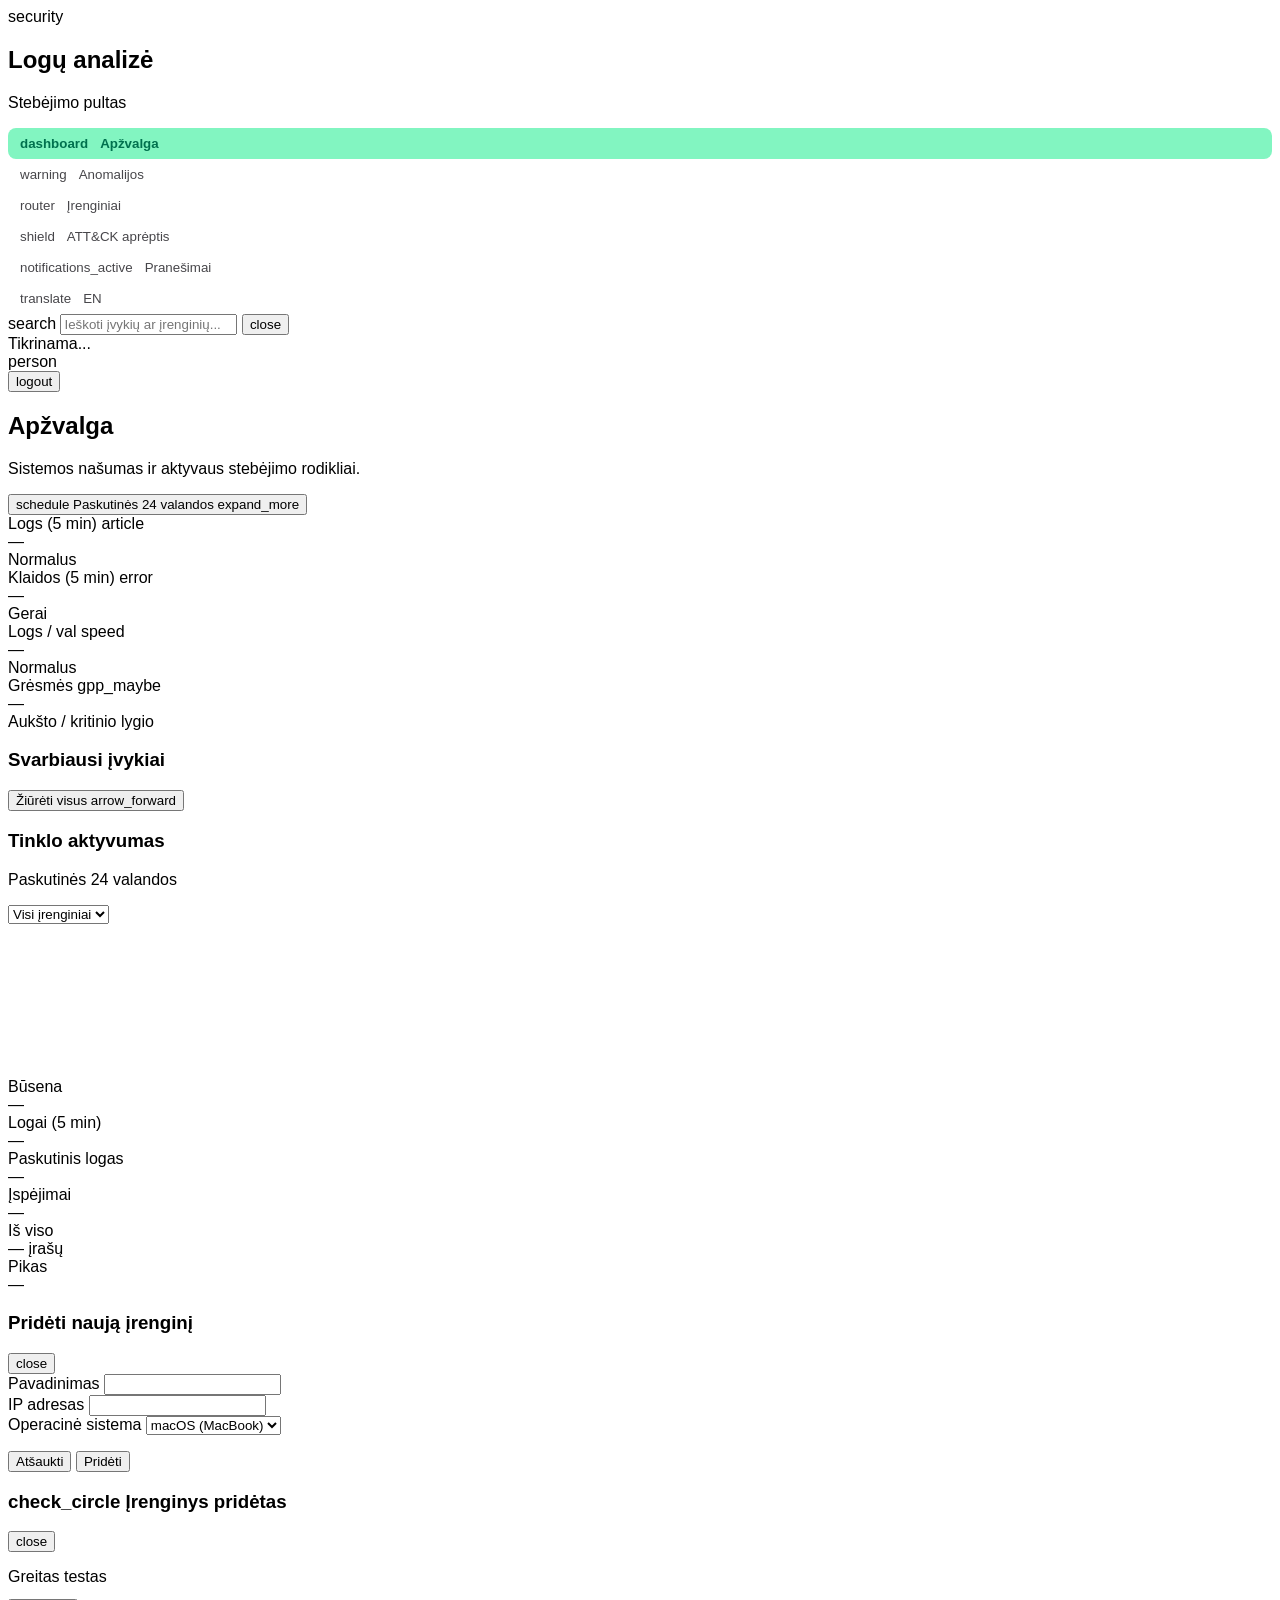
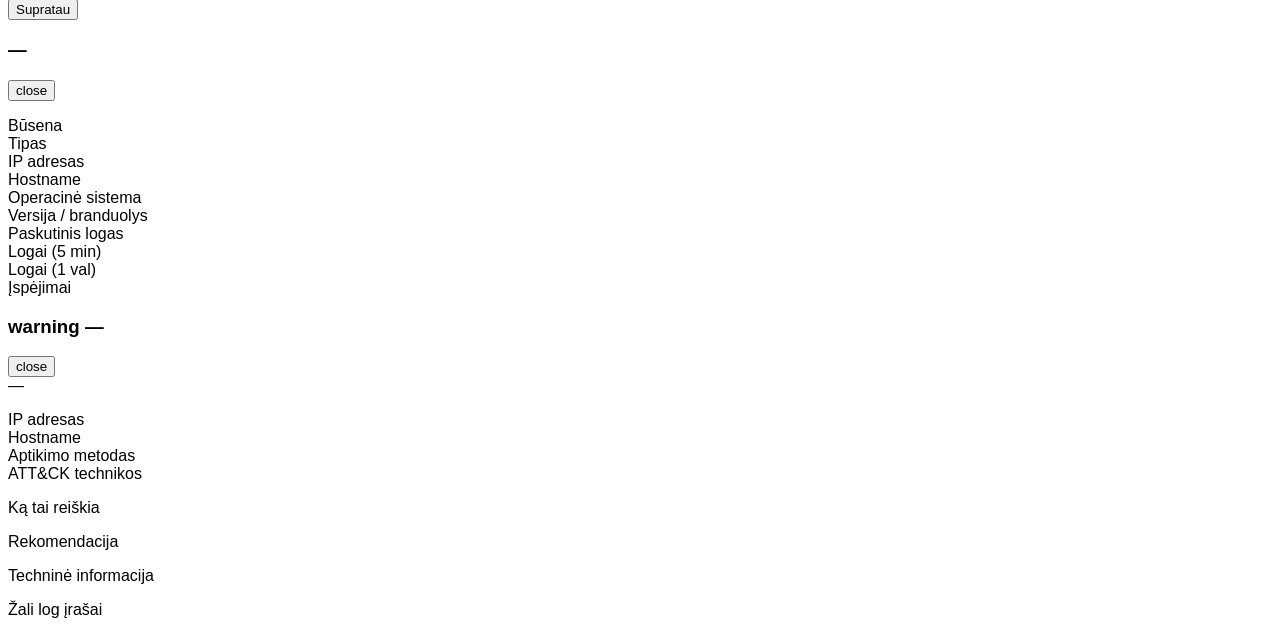
==== commit 8be47bb1: "feat(dashboard): user accounts with roles, ATT&CK coverage tab, endpoint views - Replace the demo to" ====
--- a/dashboard/app/static/index.html
+++ b/dashboard/app/static/index.html
@@ -135,6 +135,10 @@
       <span class="material-symbols-outlined nav-icon text-[20px]">router</span>
       <span id="nav-label-devices" class="text-label-md font-label">Įrenginiai</span>
     </button>
+    <button class="nav-btn" id="nav-attack" onclick="navigate('attack')">
+      <span class="material-symbols-outlined nav-icon text-[20px]">shield</span>
+      <span id="nav-label-attack" class="text-label-md font-label">ATT&CK aprėptis</span>
+    </button>
     <button class="nav-btn" id="nav-messages" onclick="navigate('messages')">
       <span class="material-symbols-outlined nav-icon text-[20px]">notifications_active</span>
       <span id="nav-label-messages" class="text-label-md font-label">Pranešimai</span>
@@ -537,6 +541,20 @@
     </div>
   </section>
 
+  <!-- ======================== ATT&CK APRĖPTIS ======================== -->
+  <section id="page-attack" class="page space-y-stack_lg">
+    <header>
+      <h2 id="attack-page-title" class="text-headline-lg font-headline text-primary mb-1">MITRE ATT&CK aprėptis</h2>
+      <p id="attack-desc" class="text-body-md font-body text-on-surface-variant">Kurias atakų technikas sistema geba aptikti ir kurios realiai suveikė žurnaluose.</p>
+    </header>
+
+    <div id="attack-summary" class="grid grid-cols-1 sm:grid-cols-3 gap-stack_md"></div>
+
+    <div id="attack-unavailable" class="hidden bg-surface-container-lowest border border-outline-variant rounded-lg p-stack_md text-body-md text-on-surface-variant"></div>
+
+    <div id="attack-matrix" class="space-y-stack_md"></div>
+  </section>
+
 </div>
 </main>
 
@@ -671,6 +689,10 @@
           <dt id="alert-info-method-label" class="text-on-surface-variant font-label">Aptikimo metodas</dt>
           <dd id="alert-info-method" class="text-right"></dd>
         </div>
+        <div id="alert-info-attack-row" class="hidden flex justify-between gap-4">
+          <dt id="alert-info-attack-label" class="text-on-surface-variant font-label">ATT&CK technikos</dt>
+          <dd id="alert-info-attack" class="text-right flex flex-wrap gap-1 justify-end"></dd>
+        </div>
       </dl>
 
       <!-- Paaiškinimas -->
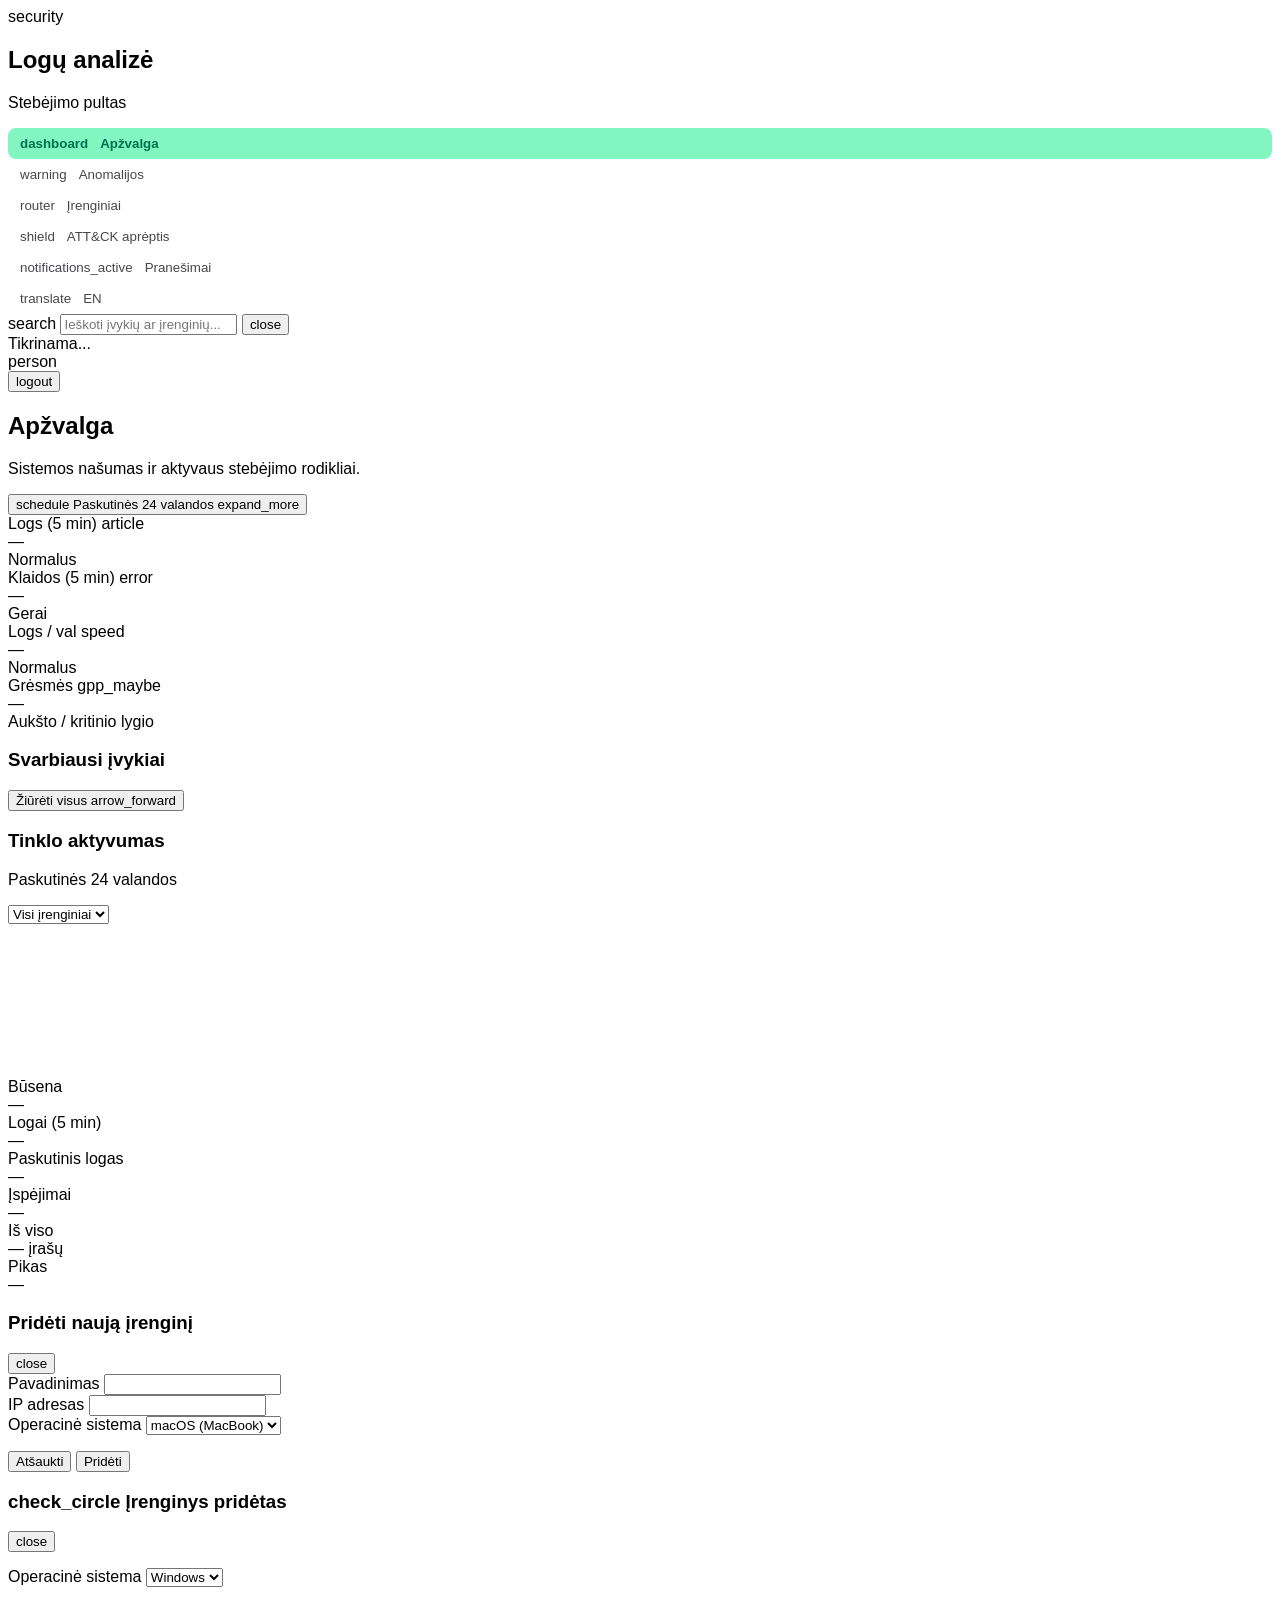
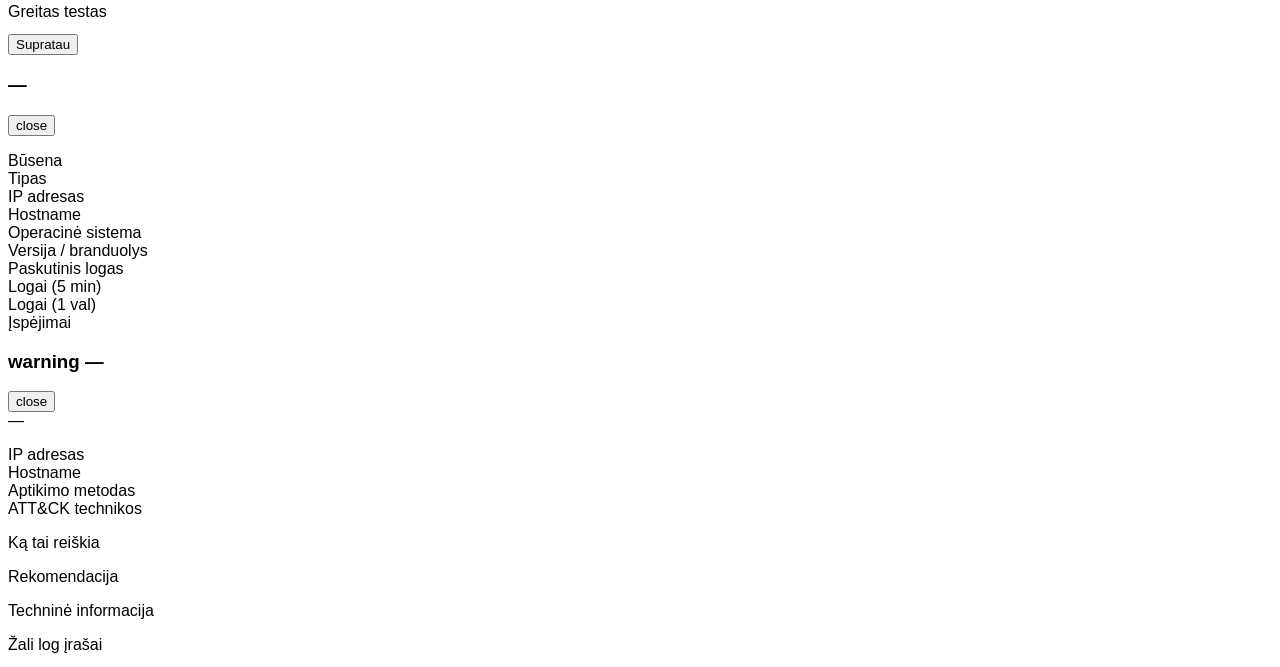
==== commit 936c1910: "feat: production collector, endpoint onboarding, modular dashboard frontend - Production mode: setup" ====
--- a/dashboard/app/static/index.html
+++ b/dashboard/app/static/index.html
@@ -7,91 +7,7 @@
 <script src="/static/js/tailwind.min.js"></script>
 <link rel="stylesheet" href="/static/fonts/fonts.css">
 <link rel="stylesheet" href="/static/css/style.css">
-<script>
-tailwind.config = {
-  darkMode: "class",
-  theme: {
-    extend: {
-      colors: {
-        // Paviršiai / neutralios spalvos (Material 3 light)
-        "surface":                  "#fbf8ff",
-        "surface-dim":              "#dad9e3",
-        "surface-bright":           "#fbf8ff",
-        "surface-container-lowest": "#ffffff",
-        "surface-container-low":    "#f4f2fd",
-        "surface-container":        "#eeedf7",
-        "surface-container-high":   "#e8e7f1",
-        "surface-container-highest":"#e3e1ec",
-        "on-surface":               "#1a1b22",
-        "on-surface-variant":       "#47464a",
-        "outline":                  "#78767b",
-        "outline-variant":          "#c8c5ca",
-        "background":               "#fbf8ff",
-        "on-background":            "#1a1b22",
-        "inverse-surface":          "#2f3038",
-        "inverse-on-surface":       "#f1effa",
-        // Pirminė (juoda)
-        "primary":                  "#000000",
-        "on-primary":               "#ffffff",
-        "primary-container":        "#1c1b1d",
-        "on-primary-container":     "#858386",
-        "primary-fixed":            "#e5e1e4",
-        "primary-fixed-dim":        "#c8c6c8",
-        // Antrinė (žalia)
-        "secondary":                "#006c4a",
-        "on-secondary":             "#ffffff",
-        "secondary-container":      "#82f5c1",
-        "on-secondary-container":   "#00714e",
-        "secondary-fixed":          "#85f8c4",
-        "secondary-fixed-dim":      "#68dba9",
-        // Tretinė — paliekama gintarinė „medium" pavojaus lygiui
-        "tertiary-fixed":           "#ffddb8",
-        "tertiary-fixed-dim":       "#ffb95f",
-        "on-tertiary-container":    "#b87500",
-        "on-tertiary-fixed":        "#2a1700",
-        // Klaida (raudona)
-        "error":                    "#ba1a1a",
-        "on-error":                 "#ffffff",
-        "error-container":          "#ffdad6",
-        "on-error-container":       "#93000a",
-      },
-      fontFamily: {
-        headline:    ["Manrope","sans-serif"],
-        body:        ["Inter","sans-serif"],
-        label:       ["Inter","sans-serif"],
-        "data-mono": ["JetBrains Mono","ui-monospace","SFMono-Regular","monospace"],
-      },
-      borderRadius: {
-        DEFAULT: "0.25rem",
-        lg: "0.5rem",
-        xl: "0.75rem",
-        "2xl": "1rem",
-        full: "9999px",
-      },
-      spacing: {
-        sidebar_width: "240px",
-        topbar_height: "56px",
-        gutter: "24px",
-        container_padding: "32px",
-        stack_sm: "8px",
-        stack_md: "16px",
-        stack_lg: "24px",
-        base: "8px",
-      },
-      fontSize: {
-        "label-md":    ["12px", {"lineHeight":"16px","letterSpacing":"0.05em","fontWeight":"500"}],
-        "headline-sm": ["18px", {"lineHeight":"28px","letterSpacing":"-0.01em","fontWeight":"600"}],
-        "headline-md": ["24px", {"lineHeight":"32px","letterSpacing":"-0.02em","fontWeight":"600"}],
-        "headline-lg": ["30px", {"lineHeight":"36px","letterSpacing":"-0.02em","fontWeight":"600"}],
-        "body-md":     ["14px", {"lineHeight":"20px"}],
-        "body-lg":     ["16px", {"lineHeight":"24px"}],
-        "body-sm":     ["12px", {"lineHeight":"16px"}],
-        "data-mono":   ["13px", {"lineHeight":"16px"}],
-      },
-    },
-  },
-}
-</script>
+<script src="/static/js/tailwind.config.js"></script>
 <style>
   .material-symbols-outlined { font-variation-settings:'FILL' 0,'wght' 400,'GRAD' 0,'opsz' 24; }
   .ms-fill { font-variation-settings:'FILL' 1,'wght' 400,'GRAD' 0,'opsz' 24; }
@@ -123,23 +39,23 @@
 
   <!-- Navigation -->
   <nav class="flex-1 space-y-1">
-    <button class="nav-btn active" id="nav-dashboard" onclick="navigate('dashboard')">
+    <button class="nav-btn active" id="nav-dashboard" data-nav="dashboard">
       <span class="material-symbols-outlined nav-icon text-[20px]">dashboard</span>
       <span id="nav-label-dashboard" class="text-label-md font-label">Apžvalga</span>
     </button>
-    <button class="nav-btn" id="nav-anomalies" onclick="navigate('anomalies')">
+    <button class="nav-btn" id="nav-anomalies" data-nav="anomalies">
       <span class="material-symbols-outlined nav-icon text-[20px]">warning</span>
       <span id="nav-label-anomalies" class="text-label-md font-label">Anomalijos</span>
     </button>
-    <button class="nav-btn" id="nav-devices" onclick="navigate('devices')">
+    <button class="nav-btn" id="nav-devices" data-nav="devices">
       <span class="material-symbols-outlined nav-icon text-[20px]">router</span>
       <span id="nav-label-devices" class="text-label-md font-label">Įrenginiai</span>
     </button>
-    <button class="nav-btn" id="nav-attack" onclick="navigate('attack')">
+    <button class="nav-btn" id="nav-attack" data-nav="attack">
       <span class="material-symbols-outlined nav-icon text-[20px]">shield</span>
       <span id="nav-label-attack" class="text-label-md font-label">ATT&CK aprėptis</span>
     </button>
-    <button class="nav-btn" id="nav-messages" onclick="navigate('messages')">
+    <button class="nav-btn" id="nav-messages" data-nav="messages">
       <span class="material-symbols-outlined nav-icon text-[20px]">notifications_active</span>
       <span id="nav-label-messages" class="text-label-md font-label">Pranešimai</span>
     </button>
@@ -147,7 +63,7 @@
 
   <!-- Footer -->
   <div class="mt-auto pt-4 border-t border-outline-variant">
-    <button onclick="toggleLang()" id="lang-btn"
+    <button id="lang-btn"
       class="nav-btn">
       <span class="material-symbols-outlined nav-icon text-[20px]">translate</span>
       <span>EN</span>
@@ -179,8 +95,7 @@
     <div class="w-8 h-8 rounded-full bg-surface-container-high border border-outline-variant flex items-center justify-center shrink-0">
       <span class="material-symbols-outlined text-on-surface-variant text-[20px]">person</span>
     </div>
-    <button id="logout-btn" onclick="logout()"
-      class="flex items-center gap-1 px-3 py-1.5 rounded-lg text-label-md font-label font-bold uppercase text-on-surface-variant hover:bg-surface-container-high transition"
+    <button id="logout-btn"      class="flex items-center gap-1 px-3 py-1.5 rounded-lg text-label-md font-label font-bold uppercase text-on-surface-variant hover:bg-surface-container-high transition"
       title="Atsijungti">
       <span class="material-symbols-outlined text-[18px]">logout</span>
     </button>
@@ -201,8 +116,7 @@
         <p id="overview-subtitle" class="text-body-md font-body text-on-surface-variant">Sistemos našumas ir aktyvaus stebėjimo rodikliai.</p>
       </div>
       <div class="relative">
-        <button id="range-btn" onclick="toggleRangeMenu(event)"
-          class="px-4 py-2 bg-surface-container-lowest border border-outline-variant text-on-surface text-label-md font-label rounded-lg flex items-center gap-2 hover:border-outline transition">
+        <button id="range-btn"          class="px-4 py-2 bg-surface-container-lowest border border-outline-variant text-on-surface text-label-md font-label rounded-lg flex items-center gap-2 hover:border-outline transition">
           <span class="material-symbols-outlined text-[18px]">schedule</span>
           <span id="range-label">Paskutinės 24 valandos</span>
           <span class="material-symbols-outlined text-[18px]">expand_more</span>
@@ -264,7 +178,7 @@
       <div class="bg-surface-container-lowest border border-outline-variant rounded-lg p-stack_md">
         <div class="flex justify-between items-center mb-6">
           <h3 id="key-events-title" class="text-headline-sm font-headline text-primary">Svarbiausi įvykiai</h3>
-          <button onclick="navigate('anomalies')"
+          <button data-nav="anomalies"
             class="text-on-surface-variant hover:text-primary transition-colors text-label-md font-label font-semibold flex items-center gap-1">
             <span id="view-all-label">Žiūrėti visus</span>
             <span class="material-symbols-outlined text-[16px]">arrow_forward</span>
@@ -284,8 +198,7 @@
             <h3 id="network-activity-title" class="text-headline-sm font-headline text-primary">Tinklo aktyvumas</h3>
             <p id="last-24h-label" class="text-label-md font-label text-on-surface-variant uppercase tracking-wider">Paskutinės 24 valandos</p>
           </div>
-          <select id="traffic-device-select" onchange="onTrafficDeviceChange()"
-            class="text-label-md font-label bg-surface-container-lowest border border-outline-variant rounded-lg px-3 py-1.5 outline-none focus:border-primary max-w-[200px] truncate">
+          <select id="traffic-device-select"            class="text-label-md font-label bg-surface-container-lowest border border-outline-variant rounded-lg px-3 py-1.5 outline-none focus:border-primary max-w-[200px] truncate">
             <option value="">Visi įrenginiai</option>
           </select>
         </div>
@@ -376,11 +289,10 @@
           <p id="logs-subtitle" class="text-label-md font-label text-on-surface-variant uppercase tracking-wider">Naujausi aptikti sistemos žurnalo įrašai</p>
         </div>
         <div class="flex items-center gap-2">
-          <select id="logs-host-select" onchange="onLogsHostChange()"
-            class="text-label-md font-label bg-surface-container-lowest border border-outline-variant rounded-lg px-3 py-1.5 outline-none focus:border-primary max-w-[200px] truncate">
+          <select id="logs-host-select"            class="text-label-md font-label bg-surface-container-lowest border border-outline-variant rounded-lg px-3 py-1.5 outline-none focus:border-primary max-w-[200px] truncate">
             <option value="">Visi įrenginiai</option>
           </select>
-          <button id="logs-refresh-btn" onclick="loadRawLogs()" title="Atnaujinti"
+          <button id="logs-refresh-btn" title="Atnaujinti"
             class="inline-flex items-center justify-center w-9 h-9 rounded-lg border border-outline-variant text-on-surface-variant hover:bg-surface-container-high transition">
             <span class="material-symbols-outlined text-[18px]">refresh</span>
           </button>
@@ -400,19 +312,18 @@
       <div class="flex items-center gap-stack_sm">
         <!-- Atakų parinkiklis (demonstracijai) -->
         <div class="relative">
-          <button id="attack-btn" onclick="toggleAttackMenu(event)"
-            class="flex items-center gap-2 px-4 py-2 bg-error text-on-error rounded-lg text-label-md font-label font-bold hover:opacity-90 transition disabled:opacity-50">
+          <button id="attack-btn"            class="flex items-center gap-2 px-4 py-2 bg-error text-on-error rounded-lg text-label-md font-label font-bold hover:opacity-90 transition disabled:opacity-50">
             <span class="material-symbols-outlined text-[18px]">bug_report</span>
             <span id="attack-btn-label">Paleisti ataką</span>
             <span class="material-symbols-outlined text-[18px]">expand_more</span>
           </button>
           <div id="attack-menu" class="hidden absolute right-0 mt-1 w-72 bg-surface-container-lowest border border-outline-variant rounded-lg shadow-lg z-50 py-1">
-            <button onclick="runAttack('ssh_bruteforce')"
+            <button data-attack="ssh_bruteforce"
               class="w-full text-left px-4 py-2 text-label-md font-label text-on-surface hover:bg-surface-container-high transition-colors flex items-center gap-2.5 leading-snug">
               <span class="material-symbols-outlined text-[18px] text-error">login</span>
               <span id="attack-ssh-label">SSH slaptažodžių ataka</span>
             </button>
-            <button onclick="runAttack('firewall_spike')"
+            <button data-attack="firewall_spike"
               class="w-full text-left px-4 py-2 text-label-md font-label text-on-surface hover:bg-surface-container-high transition-colors flex items-center gap-2.5 leading-snug">
               <span class="material-symbols-outlined text-[18px] text-error">shield</span>
               <span id="attack-firewall-label">Ugniasienės / prievadų skenavimas</span>
@@ -420,13 +331,16 @@
           </div>
         </div>
         <!-- ML detektoriaus testas (pilnas scenarijus) -->
-        <button id="devices-demo-btn" onclick="runAttackDemo()"
-          class="flex items-center gap-2 px-4 py-2 bg-surface-container-lowest border border-outline-variant text-on-surface rounded-lg text-label-md font-label font-bold hover:border-outline transition disabled:opacity-50">
+        <button id="devices-demo-btn"          class="flex items-center gap-2 px-4 py-2 bg-surface-container-lowest border border-outline-variant text-on-surface rounded-lg text-label-md font-label font-bold hover:border-outline transition disabled:opacity-50">
           <span class="material-symbols-outlined text-[18px]">smart_toy</span>
           <span id="devices-demo-btn-label">Testuoti ML detektorių</span>
         </button>
-        <button id="devices-add-btn" onclick="openAddDeviceModal()"
-          class="flex items-center gap-2 px-4 py-2 bg-primary text-on-primary rounded-lg text-label-md font-label font-bold hover:opacity-90 transition">
+        <!-- Tikro kompiuterio prijungimo instrukcija (įrenginio nekuria) -->
+        <button id="devices-connect-btn"          class="flex items-center gap-2 px-4 py-2 bg-surface-container-lowest border border-outline-variant text-on-surface rounded-lg text-label-md font-label font-bold hover:border-outline transition">
+          <span class="material-symbols-outlined text-[18px]">computer</span>
+          <span id="devices-connect-btn-label">Prijungti kompiuterį</span>
+        </button>
+        <button id="devices-add-btn"          class="flex items-center gap-2 px-4 py-2 bg-primary text-on-primary rounded-lg text-label-md font-label font-bold hover:opacity-90 transition">
           <span class="material-symbols-outlined text-[18px]">add</span>
           <span id="devices-add-btn-label">Pridėti įrenginį</span>
         </button>
@@ -532,10 +446,8 @@
 
       <!-- Veiksmai -->
       <div class="flex items-center gap-3 pt-1 flex-wrap">
-        <button id="notify-save-btn" onclick="saveNotificationSettings()"
-          class="px-5 py-2 bg-primary text-on-primary rounded-lg text-label-md font-label font-bold hover:opacity-90 transition">Išsaugoti</button>
-        <button id="notify-test-btn" onclick="testNotification()"
-          class="px-5 py-2 rounded-lg text-label-md font-label font-bold border border-outline-variant text-on-surface hover:bg-surface-container-high transition">Siųsti testą</button>
+        <button id="notify-save-btn"          class="px-5 py-2 bg-primary text-on-primary rounded-lg text-label-md font-label font-bold hover:opacity-90 transition">Išsaugoti</button>
+        <button id="notify-test-btn"          class="px-5 py-2 rounded-lg text-label-md font-label font-bold border border-outline-variant text-on-surface hover:bg-surface-container-high transition">Siųsti testą</button>
         <span id="notify-status" class="text-body-md font-label"></span>
       </div>
     </div>
@@ -559,14 +471,14 @@
 </main>
 
 <!-- ======================== ĮRENGINIO MODALAS ======================== -->
-<div id="device-modal" class="hidden fixed inset-0 z-[60] flex items-center justify-center bg-on-surface/40 p-4" onclick="onDeviceModalBackdrop(event)">
+<div id="device-modal" class="hidden fixed inset-0 z-[60] flex items-center justify-center bg-on-surface/40 p-4">
   <div class="bg-surface-container-lowest border border-outline-variant rounded-2xl w-full max-w-lg overflow-hidden">
 
     <!-- Forma -->
     <div id="device-modal-form">
       <div class="flex justify-between items-center px-6 py-4 border-b border-outline-variant">
         <h3 id="device-modal-title" class="text-headline-sm font-headline text-primary">Pridėti naują įrenginį</h3>
-        <button onclick="closeDeviceModal()" class="text-on-surface-variant hover:text-on-surface transition">
+        <button data-close="device-modal" class="text-on-surface-variant hover:text-on-surface transition">
           <span class="material-symbols-outlined">close</span>
         </button>
       </div>
@@ -592,10 +504,9 @@
         <p id="dev-form-error" class="hidden text-error text-body-md font-label"></p>
       </div>
       <div class="flex justify-end gap-3 px-6 py-4 border-t border-outline-variant">
-        <button id="dev-cancel-btn" onclick="closeDeviceModal()"
+        <button id="dev-cancel-btn" data-close="device-modal"
           class="px-4 py-2 rounded-lg text-label-md font-label font-bold text-on-surface-variant hover:bg-surface-container-high transition">Atšaukti</button>
-        <button id="dev-save-btn" onclick="submitAddDevice()"
-          class="px-5 py-2 bg-primary text-on-primary rounded-lg text-label-md font-label font-bold hover:opacity-90 transition disabled:opacity-50">Pridėti</button>
+        <button id="dev-save-btn"          class="px-5 py-2 bg-primary text-on-primary rounded-lg text-label-md font-label font-bold hover:opacity-90 transition disabled:opacity-50">Pridėti</button>
       </div>
     </div>
 
@@ -603,15 +514,23 @@
     <div id="device-modal-tutorial" class="hidden">
       <div class="flex justify-between items-center px-6 py-4 border-b border-outline-variant">
         <h3 id="device-tut-title" class="text-headline-sm font-headline text-primary flex items-center gap-2">
-          <span class="material-symbols-outlined text-secondary">check_circle</span>
+          <span id="device-tut-icon" class="material-symbols-outlined text-secondary">check_circle</span>
           <span id="device-tut-title-text">Įrenginys pridėtas</span>
         </h3>
-        <button onclick="closeDeviceModal()" class="text-on-surface-variant hover:text-on-surface transition">
+        <button data-close="device-modal" class="text-on-surface-variant hover:text-on-surface transition">
           <span class="material-symbols-outlined">close</span>
         </button>
       </div>
       <div class="p-6 space-y-4 max-h-[60vh] overflow-y-auto">
         <p id="device-tut-intro" class="text-body-md text-on-surface-variant font-body leading-relaxed"></p>
+        <div id="device-tut-os-wrap" class="hidden">
+          <label id="device-tut-os-label" for="device-tut-os" class="block text-label-md font-label font-bold uppercase tracking-wider text-on-surface-variant mb-1.5">Operacinė sistema</label>
+          <select id="device-tut-os"            class="w-full px-4 py-2.5 bg-surface-container-lowest rounded-lg border border-outline-variant focus:border-primary focus:ring-0 text-body-md outline-none">
+            <option value="windows">Windows</option>
+            <option value="linux">Linux</option>
+            <option value="macos">macOS</option>
+          </select>
+        </div>
         <ol id="device-tut-steps" class="list-decimal list-inside space-y-2 text-body-md font-body"></ol>
         <div>
           <div id="device-tut-code-label" class="text-label-md font-label font-bold uppercase tracking-wider text-on-surface-variant mb-1.5">Greitas testas</div>
@@ -619,7 +538,7 @@
         </div>
       </div>
       <div class="flex justify-end px-6 py-4 border-t border-outline-variant">
-        <button id="dev-done-btn" onclick="closeDeviceModal()"
+        <button id="dev-done-btn" data-close="device-modal"
           class="px-5 py-2 bg-primary text-on-primary rounded-lg text-label-md font-label font-bold hover:opacity-90 transition">Supratau</button>
       </div>
     </div>
@@ -628,14 +547,14 @@
 </div>
 
 <!-- ======================== ĮRENGINIO INFORMACIJOS MODALAS ======================== -->
-<div id="device-info-modal" class="hidden fixed inset-0 z-[60] flex items-center justify-center bg-on-surface/40 p-4" onclick="onDeviceInfoBackdrop(event)">
+<div id="device-info-modal" class="hidden fixed inset-0 z-[60] flex items-center justify-center bg-on-surface/40 p-4">
   <div class="bg-surface-container-lowest border border-outline-variant rounded-2xl w-full max-w-md overflow-hidden">
     <div class="flex justify-between items-center px-6 py-4 border-b border-outline-variant">
       <h3 class="text-headline-sm font-headline text-primary flex items-center gap-2">
         <span id="device-info-status-dot" class="w-2.5 h-2.5 rounded-full bg-outline"></span>
         <span id="device-info-name">—</span>
       </h3>
-      <button onclick="closeDeviceInfo()" class="text-on-surface-variant hover:text-on-surface transition">
+      <button data-close="device-info-modal" class="text-on-surface-variant hover:text-on-surface transition">
         <span class="material-symbols-outlined">close</span>
       </button>
     </div>
@@ -655,7 +574,7 @@
 </div>
 
 <!-- ======================== ANOMALIJOS INFORMACIJOS MODALAS ======================== -->
-<div id="alert-info-modal" class="hidden fixed inset-0 z-[60] flex items-center justify-center bg-on-surface/40 p-4" onclick="onAlertInfoBackdrop(event)">
+<div id="alert-info-modal" class="hidden fixed inset-0 z-[60] flex items-center justify-center bg-on-surface/40 p-4">
   <div class="bg-surface-container-lowest border border-outline-variant rounded-2xl w-full max-w-lg overflow-hidden">
     <div class="flex justify-between items-center px-6 py-4 border-b border-outline-variant">
       <h3 class="text-headline-sm font-headline text-primary flex items-center gap-2 min-w-0">
@@ -664,7 +583,7 @@
         </span>
         <span id="alert-info-title" class="truncate">—</span>
       </h3>
-      <button onclick="closeAlertInfo()" class="text-on-surface-variant hover:text-on-surface transition shrink-0">
+      <button data-close="alert-info-modal" class="text-on-surface-variant hover:text-on-surface transition shrink-0">
         <span class="material-symbols-outlined">close</span>
       </button>
     </div>
@@ -723,6 +642,6 @@
 </div>
 
 <script src="/static/js/chart.min.js"></script>
-<script src="/static/js/app.js"></script>
+<script type="module" src="/static/js/main.js"></script>
 </body>
 </html>
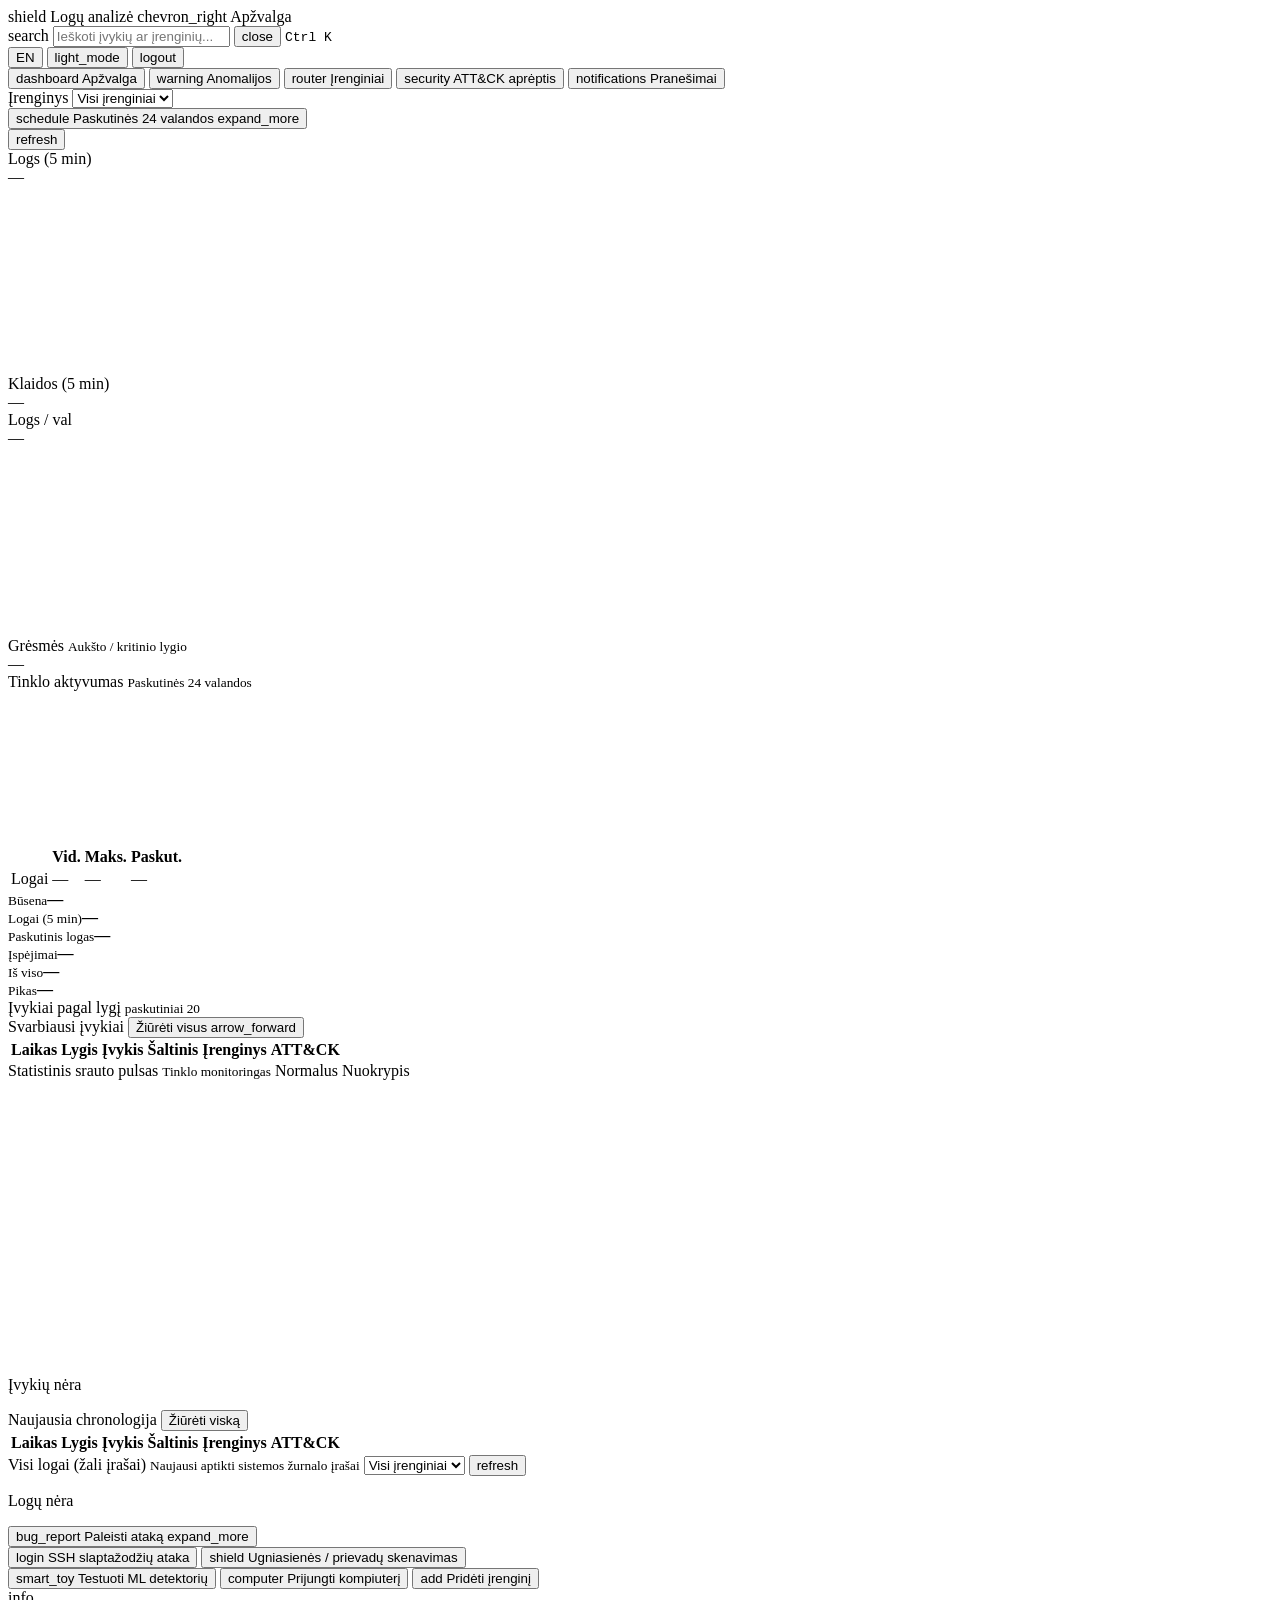
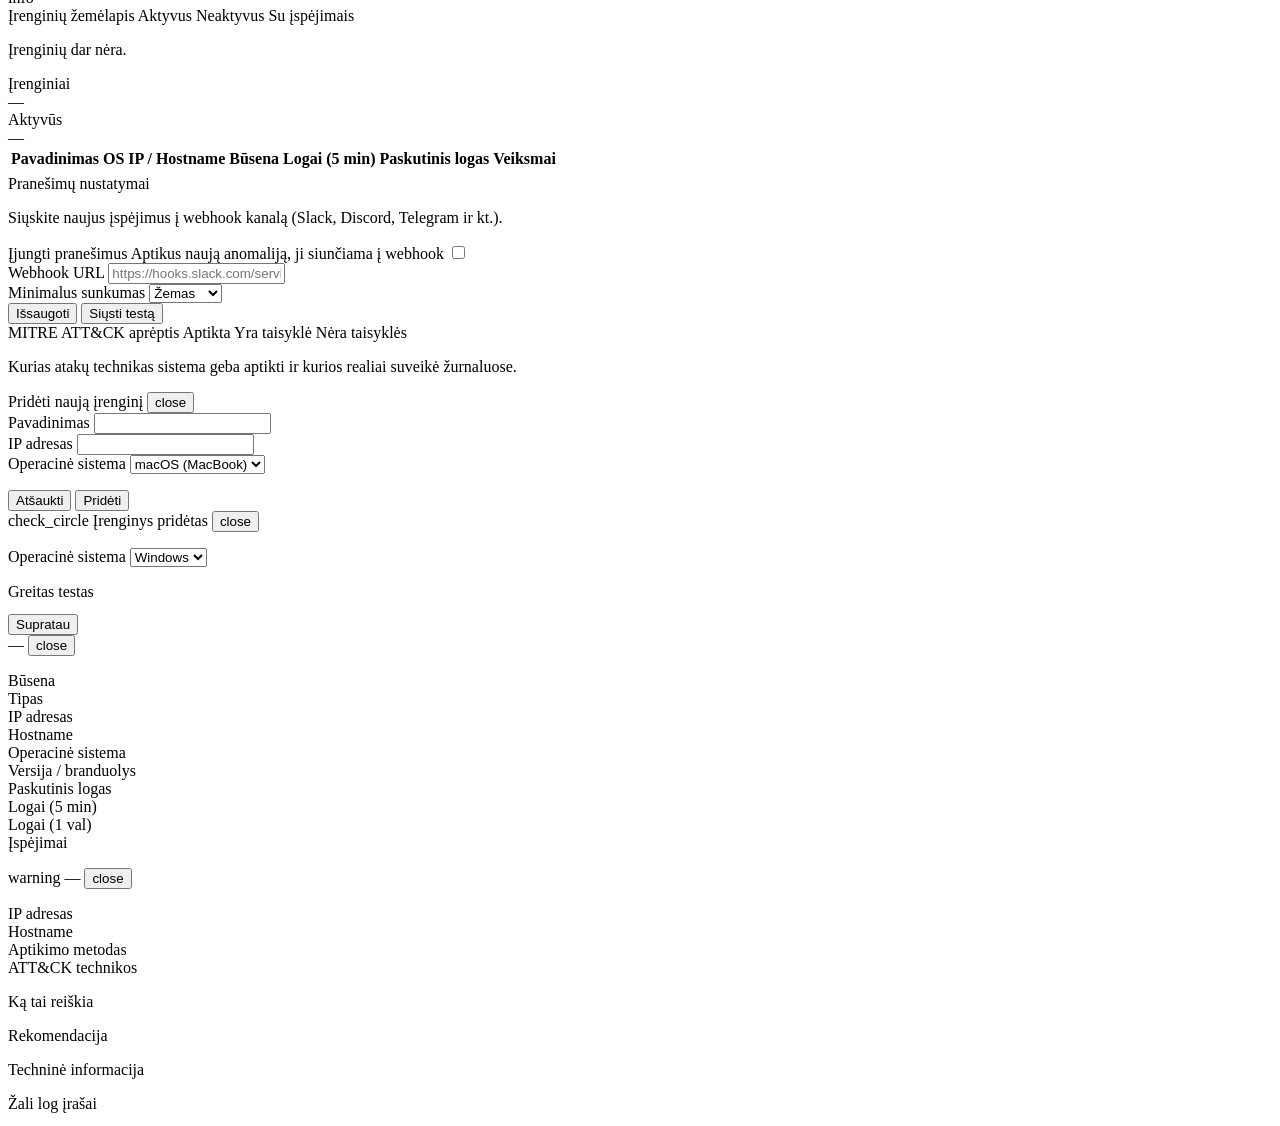
==== commit 8a7df6ff: "feat(dashboard): restyle in the Grafana style (theme, frame, pages, dialogs, login) and update docs" ====
--- a/dashboard/app/static/index.html
+++ b/dashboard/app/static/index.html
@@ -4,542 +4,448 @@
 <meta charset="UTF-8">
 <meta name="viewport" content="width=device-width, initial-scale=1.0">
 <title>Logų analizė</title>
+<script src="/static/js/theme-boot.js"></script>
+<link rel="stylesheet" href="/static/css/theme.css">
+<link rel="stylesheet" href="/static/fonts/fonts.css">
 <script src="/static/js/tailwind.min.js"></script>
-<link rel="stylesheet" href="/static/fonts/fonts.css">
-<link rel="stylesheet" href="/static/css/style.css">
 <script src="/static/js/tailwind.config.js"></script>
-<style>
-  .material-symbols-outlined { font-variation-settings:'FILL' 0,'wght' 400,'GRAD' 0,'opsz' 24; }
-  .ms-fill { font-variation-settings:'FILL' 1,'wght' 400,'GRAD' 0,'opsz' 24; }
-  body { font-family:'Inter',sans-serif; }
-  .page { display:none; }
-  .page.active { display:block; }
-  .nav-btn { display:flex; align-items:center; gap:0.75rem; padding:0.5rem 0.75rem; border-radius:0.5rem; transition:background-color .15s, color .15s; width:100%; cursor:pointer; border:none; background:transparent; text-align:left; color:#47464a; font-weight:500; }
-  .nav-btn:hover { background:#e8e7f1; color:#1a1b22; }
-  .nav-btn.active { background:#82f5c1; color:#00714e; font-weight:700; }
-  .nav-btn.active .nav-icon { font-variation-settings:'FILL' 1,'wght' 400,'GRAD' 0,'opsz' 24; }
-  .skeleton { background:linear-gradient(90deg,#e3e1ec 25%,#f4f2fd 50%,#e3e1ec 75%); background-size:200% 100%; animation:shimmer 1.5s infinite; border-radius:6px; }
-  @keyframes shimmer { 0%{background-position:200% 0} 100%{background-position:-200% 0} }
-</style>
 </head>
-<body class="bg-surface text-on-surface antialiased min-h-screen">
-
-<!-- SIDEBAR -->
-<aside class="hidden md:flex flex-col h-full w-sidebar_width fixed left-0 top-0 p-stack_md border-r border-outline-variant bg-surface z-50">
-  <!-- Brand -->
-  <div class="flex items-center gap-3 mb-8 px-2">
-    <div class="w-8 h-8 bg-primary rounded-lg flex items-center justify-center shrink-0">
-      <span class="material-symbols-outlined ms-fill text-on-primary text-[20px]">security</span>
-    </div>
-    <div>
-      <h1 id="sidebar-title" class="text-headline-sm font-headline font-bold text-primary leading-none mb-1">Logų analizė</h1>
-      <p class="text-label-md font-label text-on-surface-variant uppercase tracking-wider leading-none">Stebėjimo pultas</p>
-    </div>
+<body>
+
+<!-- VIRŠUTINĖ JUOSTA -->
+<header class="app-top">
+  <div class="app-brand">
+    <span class="app-logo"><span class="material-symbols-outlined ms-fill">shield</span></span>
+    <span id="sidebar-title" class="app-brand-name" data-i18n="title">Logų analizė</span>
+    <span class="material-symbols-outlined app-crumb-sep">chevron_right</span>
+    <span id="crumb-page" class="app-crumb">Apžvalga</span>
   </div>
 
-  <!-- Navigation -->
-  <nav class="flex-1 space-y-1">
-    <button class="nav-btn active" id="nav-dashboard" data-nav="dashboard">
-      <span class="material-symbols-outlined nav-icon text-[20px]">dashboard</span>
-      <span id="nav-label-dashboard" class="text-label-md font-label">Apžvalga</span>
+  <div class="app-search">
+    <span class="material-symbols-outlined">search</span>
+    <input id="search-input" type="text" autocomplete="off"
+      data-i18n-placeholder="search_placeholder" placeholder="Ieškoti įvykių ar įrenginių...">
+    <span id="search-count" class="hidden app-search-count"></span>
+    <button id="search-clear" class="hidden" data-i18n-title="close" title="Uždaryti">
+      <span class="material-symbols-outlined">close</span>
     </button>
-    <button class="nav-btn" id="nav-anomalies" data-nav="anomalies">
-      <span class="material-symbols-outlined nav-icon text-[20px]">warning</span>
-      <span id="nav-label-anomalies" class="text-label-md font-label">Anomalijos</span>
-    </button>
-    <button class="nav-btn" id="nav-devices" data-nav="devices">
-      <span class="material-symbols-outlined nav-icon text-[20px]">router</span>
-      <span id="nav-label-devices" class="text-label-md font-label">Įrenginiai</span>
-    </button>
-    <button class="nav-btn" id="nav-attack" data-nav="attack">
-      <span class="material-symbols-outlined nav-icon text-[20px]">shield</span>
-      <span id="nav-label-attack" class="text-label-md font-label">ATT&CK aprėptis</span>
-    </button>
-    <button class="nav-btn" id="nav-messages" data-nav="messages">
-      <span class="material-symbols-outlined nav-icon text-[20px]">notifications_active</span>
-      <span id="nav-label-messages" class="text-label-md font-label">Pranešimai</span>
-    </button>
-  </nav>
-
-  <!-- Footer -->
-  <div class="mt-auto pt-4 border-t border-outline-variant">
-    <button id="lang-btn"
-      class="nav-btn">
-      <span class="material-symbols-outlined nav-icon text-[20px]">translate</span>
-      <span>EN</span>
+    <kbd class="app-kbd">Ctrl K</kbd>
+  </div>
+
+  <div class="app-actions">
+    <span id="live-status" class="app-live"></span>
+    <span id="health-badge" class="app-health"></span>
+    <button id="lang-btn" class="btn btn-icon">EN</button>
+    <button id="theme-btn" class="btn btn-icon"><span class="material-symbols-outlined">light_mode</span></button>
+    <span id="user-name" class="app-user"></span>
+    <button id="logout-btn" class="btn btn-icon" title="Atsijungti">
+      <span class="material-symbols-outlined">logout</span>
     </button>
   </div>
-</aside>
-
-<!-- TOP BAR -->
-<nav class="h-topbar_height fixed top-0 z-40 w-full md:ml-sidebar_width md:w-[calc(100%-240px)] border-b border-outline-variant bg-surface flex items-center justify-between px-gutter gap-4">
-  <!-- Search -->
-  <div class="flex items-center gap-2 h-9 w-72 max-w-[40vw] border border-outline-variant rounded-lg focus-within:border-primary transition-colors px-3 bg-surface-container-lowest">
-    <span class="material-symbols-outlined text-on-surface-variant text-[20px]">search</span>
-    <input id="search-input" type="text"
-      class="w-full bg-transparent border-none p-0 focus:ring-0 text-body-md font-body text-on-surface placeholder:text-on-surface-variant outline-none"
-      placeholder="Ieškoti įvykių ar įrenginių...">
-    <button id="search-clear" class="hidden text-on-surface-variant hover:text-on-surface transition" title="Išvalyti">
-      <span class="material-symbols-outlined text-[18px]">close</span>
-    </button>
-  </div>
-  <div id="search-count" class="hidden text-label-md font-label text-on-surface-variant mr-auto ml-2"></div>
-
-  <!-- Trailing actions -->
-  <div class="flex items-center gap-stack_md ml-auto">
-    <div id="health-badge" class="flex items-center gap-2 px-3 py-1.5 bg-surface-container rounded-full">
-      <div class="w-2 h-2 rounded-full bg-outline"></div>
-      <span class="text-label-md font-label font-bold tracking-wide uppercase text-on-surface-variant">Tikrinama...</span>
-    </div>
-    <div class="h-6 w-px bg-outline-variant"></div>
-    <div class="w-8 h-8 rounded-full bg-surface-container-high border border-outline-variant flex items-center justify-center shrink-0">
-      <span class="material-symbols-outlined text-on-surface-variant text-[20px]">person</span>
-    </div>
-    <button id="logout-btn"      class="flex items-center gap-1 px-3 py-1.5 rounded-lg text-label-md font-label font-bold uppercase text-on-surface-variant hover:bg-surface-container-high transition"
-      title="Atsijungti">
-      <span class="material-symbols-outlined text-[18px]">logout</span>
-    </button>
-  </div>
+</header>
+
+<!-- KAIRYSIS MENIU -->
+<nav class="app-menu">
+  <button class="nav-item active" id="nav-dashboard" data-nav="dashboard" data-i18n-title="nav_dashboard">
+    <span class="material-symbols-outlined">dashboard</span>
+    <span id="nav-label-dashboard" data-i18n="nav_dashboard">Apžvalga</span>
+  </button>
+  <button class="nav-item" id="nav-anomalies" data-nav="anomalies" data-i18n-title="nav_anomalies">
+    <span class="material-symbols-outlined">warning</span>
+    <span id="nav-label-anomalies" data-i18n="nav_anomalies">Anomalijos</span>
+    <span id="nav-anomalies-count" class="nav-count hidden"></span>
+  </button>
+  <button class="nav-item" id="nav-devices" data-nav="devices" data-i18n-title="nav_devices">
+    <span class="material-symbols-outlined">router</span>
+    <span id="nav-label-devices" data-i18n="nav_devices">Įrenginiai</span>
+  </button>
+  <button class="nav-item" id="nav-attack" data-nav="attack" data-i18n-title="nav_attack">
+    <span class="material-symbols-outlined">security</span>
+    <span id="nav-label-attack" data-i18n="nav_attack">ATT&amp;CK aprėptis</span>
+  </button>
+  <button class="nav-item" id="nav-messages" data-nav="messages" data-i18n-title="nav_messages">
+    <span class="material-symbols-outlined">notifications</span>
+    <span id="nav-label-messages" data-i18n="nav_messages">Pranešimai</span>
+  </button>
 </nav>
 
-<!-- MAIN -->
-<main class="md:ml-sidebar_width pt-topbar_height min-h-screen bg-surface">
-<div class="max-w-[1440px] mx-auto p-container_padding space-y-stack_lg">
+<!-- TURINYS -->
+<main class="app-main">
+<div id="app-banner" class="banner hidden"></div>
+<div class="app-content">
 
   <!-- ======================== APŽVALGA ======================== -->
-  <section id="page-dashboard" class="page active space-y-stack_lg">
-
-    <!-- Page header -->
-    <header class="flex justify-between items-end gap-4 flex-wrap">
-      <div>
-        <h2 id="overview-title" class="text-headline-lg font-headline text-primary mb-1">Apžvalga</h2>
-        <p id="overview-subtitle" class="text-body-md font-body text-on-surface-variant">Sistemos našumas ir aktyvaus stebėjimo rodikliai.</p>
-      </div>
-      <div class="relative">
-        <button id="range-btn"          class="px-4 py-2 bg-surface-container-lowest border border-outline-variant text-on-surface text-label-md font-label rounded-lg flex items-center gap-2 hover:border-outline transition">
-          <span class="material-symbols-outlined text-[18px]">schedule</span>
+  <section id="page-dashboard" class="page active">
+
+    <div class="ctl-row">
+      <label class="ctl-var">
+        <span data-i18n="col_device">Įrenginys</span>
+        <select id="traffic-device-select"><option value="">Visi įrenginiai</option></select>
+      </label>
+      <div class="relative ml-auto">
+        <button id="range-btn" class="btn">
+          <span class="material-symbols-outlined">schedule</span>
           <span id="range-label">Paskutinės 24 valandos</span>
-          <span class="material-symbols-outlined text-[18px]">expand_more</span>
+          <span class="material-symbols-outlined">expand_more</span>
         </button>
-        <div id="range-menu" class="hidden absolute right-0 mt-1 w-56 bg-surface-container-lowest border border-outline-variant rounded-lg shadow-lg z-50 py-1"></div>
-      </div>
-    </header>
-
-    <!-- Metrics grid -->
-    <section class="grid grid-cols-1 md:grid-cols-2 xl:grid-cols-4 gap-stack_md">
-      <!-- Logs -->
-      <div class="bg-surface-container-lowest border border-outline-variant p-stack_md rounded-lg flex flex-col gap-stack_sm hover:border-outline transition-colors">
-        <div class="flex justify-between items-start">
-          <span id="metric-logs-label" class="text-label-md font-label text-on-surface-variant uppercase tracking-wider">Logs (5 min)</span>
-          <span class="material-symbols-outlined text-on-surface-variant text-[20px]">article</span>
-        </div>
-        <div id="metric-logs-value" class="text-headline-lg font-data-mono text-primary">—</div>
-        <div class="mt-auto">
-          <span id="metric-logs-badge" class="px-2.5 py-0.5 rounded-full text-[10px] font-bold font-label bg-secondary-container text-on-secondary-container">Normalus</span>
-        </div>
-      </div>
-      <!-- Klaidos -->
-      <div class="bg-surface-container-lowest border border-outline-variant p-stack_md rounded-lg flex flex-col gap-stack_sm hover:border-outline transition-colors">
-        <div class="flex justify-between items-start">
-          <span id="metric-errors-label" class="text-label-md font-label text-on-surface-variant uppercase tracking-wider">Klaidos (5 min)</span>
-          <span class="material-symbols-outlined text-on-surface-variant text-[20px]">error</span>
-        </div>
-        <div id="metric-errors-value" class="text-headline-lg font-data-mono text-primary">—</div>
-        <div class="mt-auto">
-          <span id="metric-errors-badge" class="px-2.5 py-0.5 rounded-full text-[10px] font-bold font-label bg-secondary-container text-on-secondary-container">Gerai</span>
-        </div>
-      </div>
-      <!-- Sparta -->
-      <div class="bg-surface-container-lowest border border-outline-variant p-stack_md rounded-lg flex flex-col gap-stack_sm hover:border-outline transition-colors">
-        <div class="flex justify-between items-start">
-          <span id="metric-rate-label" class="text-label-md font-label text-on-surface-variant uppercase tracking-wider">Logs / val</span>
-          <span class="material-symbols-outlined text-on-surface-variant text-[20px]">speed</span>
-        </div>
-        <div id="metric-rate-value" class="text-headline-lg font-data-mono text-primary">—</div>
-        <div class="mt-auto">
-          <span id="metric-rate-badge" class="px-2.5 py-0.5 rounded-full text-[10px] font-bold font-label bg-secondary-container text-on-secondary-container">Normalus</span>
-        </div>
-      </div>
-      <!-- Grėsmės -->
-      <div class="bg-surface-container-lowest border border-outline-variant p-stack_md rounded-lg flex flex-col gap-stack_sm hover:border-outline transition-colors">
-        <div class="flex justify-between items-start">
-          <span id="hero-threats-label" class="text-label-md font-label text-on-surface-variant uppercase tracking-wider">Grėsmės</span>
-          <span class="material-symbols-outlined text-error text-[20px]">gpp_maybe</span>
-        </div>
-        <div id="hero-threats" class="text-headline-lg font-data-mono text-primary">—</div>
-        <div id="hero-threats-sub" class="mt-auto flex items-center gap-1 text-label-md font-label text-on-surface-variant">Aukšto / kritinio lygio</div>
-      </div>
-    </section>
-
-    <!-- Įvykiai + Grafikas -->
-    <div class="grid grid-cols-1 lg:grid-cols-2 gap-stack_md">
-
-      <!-- Svarbiausi įvykiai -->
-      <div class="bg-surface-container-lowest border border-outline-variant rounded-lg p-stack_md">
-        <div class="flex justify-between items-center mb-6">
-          <h3 id="key-events-title" class="text-headline-sm font-headline text-primary">Svarbiausi įvykiai</h3>
-          <button data-nav="anomalies"
-            class="text-on-surface-variant hover:text-primary transition-colors text-label-md font-label font-semibold flex items-center gap-1">
-            <span id="view-all-label">Žiūrėti visus</span>
+        <div id="range-menu" class="hidden menu-pop"></div>
+      </div>
+      <button id="refresh-btn" class="btn btn-icon" data-i18n-title="logs_refresh" title="Atnaujinti">
+        <span class="material-symbols-outlined">refresh</span>
+      </button>
+    </div>
+
+    <div class="grid grid-cols-12 gap-2">
+      <div class="panel stat col-span-12 sm:col-span-6 xl:col-span-3">
+        <div class="panel-h"><span id="metric-logs-label" data-i18n="metric_logs">Logs (5 min)</span></div>
+        <div id="metric-logs-value" class="stat-v">—</div>
+        <svg id="metric-logs-spark" class="stat-spark" viewBox="0 0 300 44" preserveAspectRatio="none"></svg>
+      </div>
+      <div class="panel stat col-span-12 sm:col-span-6 xl:col-span-3">
+        <div class="panel-h"><span id="metric-errors-label" data-i18n="metric_errors">Klaidos (5 min)</span></div>
+        <div class="stat-v"><span id="metric-errors-value">—</span><small id="metric-errors-pct"></small></div>
+      </div>
+      <div class="panel stat col-span-12 sm:col-span-6 xl:col-span-3">
+        <div class="panel-h"><span id="metric-rate-label" data-i18n="metric_rate">Logs / val</span></div>
+        <div id="metric-rate-value" class="stat-v">—</div>
+        <svg id="metric-rate-spark" class="stat-spark" viewBox="0 0 300 44" preserveAspectRatio="none"></svg>
+      </div>
+      <div id="threat-panel" class="panel stat col-span-12 sm:col-span-6 xl:col-span-3">
+        <div class="panel-h">
+          <span id="hero-threats-label" data-i18n="hero_threats">Grėsmės</span>
+          <small id="hero-threats-sub" data-i18n="metric_threats_sub">Aukšto / kritinio lygio</small>
+        </div>
+        <div id="hero-threats" class="stat-v">—</div>
+      </div>
+
+      <div class="panel col-span-12 xl:col-span-8">
+        <div class="panel-h">
+          <span id="network-activity-title" data-i18n="network_activity">Tinklo aktyvumas</span>
+          <small id="last-24h-label">Paskutinės 24 valandos</small>
+        </div>
+        <div class="panel-b">
+          <div class="chart-wrap"><canvas id="traffic-chart"></canvas></div>
+          <table class="legend-tbl">
+            <thead><tr><th></th><th data-i18n="legend_avg">Vid.</th><th data-i18n="legend_max">Maks.</th><th data-i18n="legend_last">Paskut.</th></tr></thead>
+            <tbody><tr>
+              <td><span class="legend-swatch bg-ok"></span><span data-i18n="metric_logs_series">Logai</span></td>
+              <td id="traffic-avg">—</td><td id="traffic-max">—</td><td id="traffic-last">—</td>
+            </tr></tbody>
+          </table>
+          <div id="traffic-device-stats" class="hidden mini-stats">
+            <div><small id="tds-status-label">Būsena</small><b id="tds-status">—</b></div>
+            <div><small id="tds-logs5m-label">Logai (5 min)</small><b id="tds-logs5m">—</b></div>
+            <div><small id="tds-lastseen-label">Paskutinis logas</small><b id="tds-lastseen">—</b></div>
+            <div><small id="tds-alerts-label">Įspėjimai</small><b id="tds-alerts">—</b></div>
+          </div>
+          <div class="mini-stats">
+            <div><small id="total-label" data-i18n="total">Iš viso</small><b id="chart-total">—</b></div>
+            <div><small id="peak-label" data-i18n="peak">Pikas</small><b id="chart-peak">—</b></div>
+          </div>
+        </div>
+      </div>
+
+      <div class="panel col-span-12 xl:col-span-4">
+        <div class="panel-h">
+          <span data-i18n="sev_breakdown">Įvykiai pagal lygį</span>
+          <small data-i18n="last_20">paskutiniai 20</small>
+        </div>
+        <div id="sev-breakdown" class="panel-b gauge"></div>
+      </div>
+
+      <div class="panel col-span-12">
+        <div class="panel-h">
+          <span id="key-events-title" data-i18n="key_events">Svarbiausi įvykiai</span>
+          <button data-nav="anomalies" class="link-btn">
+            <span id="view-all-label" data-i18n="view_all">Žiūrėti visus</span>
             <span class="material-symbols-outlined text-[16px]">arrow_forward</span>
           </button>
         </div>
-        <div id="key-events-list" class="space-y-1">
-          <div class="skeleton h-12 mb-2"></div>
-          <div class="skeleton h-12 mb-2"></div>
-          <div class="skeleton h-12"></div>
-        </div>
-      </div>
-
-      <!-- Tinklo aktyvumas -->
-      <div class="bg-surface-container-lowest border border-outline-variant rounded-lg p-stack_md">
-        <div class="flex justify-between items-center mb-4 gap-2">
-          <div>
-            <h3 id="network-activity-title" class="text-headline-sm font-headline text-primary">Tinklo aktyvumas</h3>
-            <p id="last-24h-label" class="text-label-md font-label text-on-surface-variant uppercase tracking-wider">Paskutinės 24 valandos</p>
+        <div class="overflow-x-auto">
+          <table class="tbl">
+            <thead><tr>
+              <th data-i18n="col_time">Laikas</th><th data-i18n="col_severity">Lygis</th><th data-i18n="col_event">Įvykis</th>
+              <th data-i18n="col_source">Šaltinis</th><th data-i18n="col_device">Įrenginys</th><th data-i18n="col_attack">ATT&amp;CK</th>
+            </tr></thead>
+            <tbody id="key-events-table"></tbody>
+          </table>
+        </div>
+      </div>
+    </div>
+
+  </section>
+
+  <!-- ======================== ANOMALIJOS ======================== -->
+  <section id="page-anomalies" class="page">
+    <div class="grid grid-cols-12 gap-2">
+
+      <div class="panel col-span-12">
+        <div class="panel-h">
+          <span><span id="pulse-title" data-i18n="pulse_title">Statistinis srauto pulsas</span>
+            <small id="pulse-monitor-label" data-i18n="pulse_monitor">Tinklo monitoringas</small></span>
+          <span class="flex items-center gap-3 text-[12px] font-normal text-muted">
+            <span class="flex items-center gap-1.5"><span class="app-dot bg-ok"></span><span id="pulse-normal-label" data-i18n="pulse_normal">Normalus</span></span>
+            <span class="flex items-center gap-1.5"><span class="app-dot bg-crit"></span><span id="pulse-deviation-label" data-i18n="pulse_deviation">Nuokrypis</span></span>
+          </span>
+        </div>
+        <div class="panel-b">
+          <div class="chart-wrap" style="height:280px"><canvas id="pulse-chart"></canvas></div>
+          <p id="pulse-empty" class="hidden empty">Įvykių nėra</p>
+        </div>
+      </div>
+
+      <div id="anomaly-cards" class="col-span-12 grid grid-cols-12 gap-2"></div>
+
+      <div class="panel col-span-12">
+        <div class="panel-h">
+          <span id="chronology-title" data-i18n="chronology">Naujausia chronologija</span>
+          <button id="view-all-chrono" class="link-btn">Žiūrėti viską</button>
+        </div>
+        <div class="overflow-x-auto">
+          <table class="tbl">
+            <thead><tr>
+              <th data-i18n="col_time">Laikas</th><th data-i18n="col_severity">Lygis</th><th data-i18n="col_event">Įvykis</th>
+              <th data-i18n="col_source">Šaltinis</th><th data-i18n="col_device">Įrenginys</th><th data-i18n="col_attack">ATT&amp;CK</th>
+            </tr></thead>
+            <tbody id="chronology-table"></tbody>
+          </table>
+        </div>
+      </div>
+
+      <div class="panel col-span-12">
+        <div class="panel-h">
+          <span><span id="logs-title" data-i18n="logs_title">Visi logai (žali įrašai)</span>
+            <small id="logs-subtitle" data-i18n="logs_subtitle">Naujausi aptikti sistemos žurnalo įrašai</small></span>
+          <span class="flex items-center gap-2">
+            <select id="logs-host-select" class="input w-auto max-w-[240px]"><option value="">Visi įrenginiai</option></select>
+            <button id="logs-refresh-btn" class="btn btn-icon" data-i18n-title="logs_refresh" title="Atnaujinti">
+              <span class="material-symbols-outlined">refresh</span>
+            </button>
+          </span>
+        </div>
+        <div class="panel-b">
+          <div id="logs-list" class="logs"></div>
+          <p id="logs-empty" class="hidden empty">Logų nėra</p>
+        </div>
+      </div>
+
+    </div>
+  </section>
+
+  <!-- ======================== ĮRENGINIAI ======================== -->
+  <section id="page-devices" class="page">
+
+    <div class="ctl-row">
+      <div class="relative ml-auto">
+        <button id="attack-btn" class="btn btn-danger">
+          <span class="material-symbols-outlined">bug_report</span>
+          <span id="attack-btn-label">Paleisti ataką</span>
+          <span class="material-symbols-outlined">expand_more</span>
+        </button>
+        <div id="attack-menu" class="hidden menu-pop w-72">
+          <button data-attack="ssh_bruteforce" class="menu-item">
+            <span class="material-symbols-outlined text-[17px] text-crit">login</span>
+            <span id="attack-ssh-label">SSH slaptažodžių ataka</span>
+          </button>
+          <button data-attack="firewall_spike" class="menu-item">
+            <span class="material-symbols-outlined text-[17px] text-crit">shield</span>
+            <span id="attack-firewall-label">Ugniasienės / prievadų skenavimas</span>
+          </button>
+        </div>
+      </div>
+      <button id="devices-demo-btn" class="btn">
+        <span class="material-symbols-outlined">smart_toy</span>
+        <span id="devices-demo-btn-label">Testuoti ML detektorių</span>
+      </button>
+      <button id="devices-connect-btn" class="btn">
+        <span class="material-symbols-outlined">computer</span>
+        <span id="devices-connect-btn-label">Prijungti kompiuterį</span>
+      </button>
+      <button id="devices-add-btn" class="btn btn-primary">
+        <span class="material-symbols-outlined">add</span>
+        <span id="devices-add-btn-label">Pridėti įrenginį</span>
+      </button>
+    </div>
+
+    <div id="devices-demo-status" class="hidden banner is-info mb-2">
+      <span class="material-symbols-outlined text-[17px] text-accent">info</span>
+      <span id="devices-demo-status-text"></span>
+    </div>
+
+    <div class="grid grid-cols-12 gap-2">
+      <div class="panel col-span-12 lg:col-span-9">
+        <div class="panel-h">
+          <span id="map-title">Įrenginių žemėlapis</span>
+          <span class="flex items-center gap-3 text-[12px] font-normal text-muted">
+            <span class="flex items-center gap-1.5"><span class="app-dot bg-ok"></span><span id="map-legend-online">Aktyvus</span></span>
+            <span class="flex items-center gap-1.5"><span class="app-dot"></span><span id="map-legend-offline">Neaktyvus</span></span>
+            <span class="flex items-center gap-1.5"><span class="app-dot bg-crit"></span><span id="map-legend-alert">Su įspėjimais</span></span>
+          </span>
+        </div>
+        <div class="panel-b">
+          <div id="device-map" class="w-full overflow-x-auto min-h-[320px] flex items-center justify-center">
+            <div class="skeleton h-64 w-full"></div>
           </div>
-          <select id="traffic-device-select"            class="text-label-md font-label bg-surface-container-lowest border border-outline-variant rounded-lg px-3 py-1.5 outline-none focus:border-primary max-w-[200px] truncate">
-            <option value="">Visi įrenginiai</option>
+          <p id="device-map-empty" class="hidden empty">Įrenginių dar nėra.</p>
+        </div>
+      </div>
+
+      <div class="col-span-12 lg:col-span-3 grid grid-cols-2 lg:grid-cols-1 lg:grid-rows-2 gap-2">
+        <div class="panel stat">
+          <div class="panel-h"><span id="devices-total-label">Įrenginiai</span></div>
+          <div id="devices-total" class="stat-v">—</div>
+        </div>
+        <div class="panel stat">
+          <div class="panel-h"><span id="devices-online-label">Aktyvūs</span></div>
+          <div id="devices-online" class="stat-v text-ok">—</div>
+        </div>
+      </div>
+
+      <div id="devices-table-wrap" class="panel col-span-12">
+        <div class="overflow-x-auto">
+          <table class="tbl">
+            <thead><tr>
+              <th id="th-name">Pavadinimas</th><th id="th-os">OS</th><th id="th-ip">IP / Hostname</th>
+              <th id="th-status">Būsena</th><th id="th-logs">Logai (5 min)</th><th id="th-lastseen">Paskutinis logas</th>
+              <th id="th-actions" class="text-right">Veiksmai</th>
+            </tr></thead>
+            <tbody id="devices-tbody">
+              <tr><td colspan="7"><div class="skeleton h-4 w-1/2 mx-auto my-4"></div></td></tr>
+            </tbody>
+          </table>
+        </div>
+      </div>
+    </div>
+
+  </section>
+
+  <!-- ======================== PRANEŠIMAI ======================== -->
+  <section id="page-messages" class="page">
+    <div class="panel max-w-2xl">
+      <div class="panel-h"><span id="messages-page-title">Pranešimų nustatymai</span></div>
+      <div class="panel-b space-y-4">
+        <p id="messages-desc" class="text-muted">Siųskite naujus įspėjimus į webhook kanalą (Slack, Discord, Telegram ir kt.).</p>
+
+        <label class="flex items-center justify-between gap-4 cursor-pointer">
+          <span>
+            <span id="notify-enabled-label" class="block font-medium text-strong">Įjungti pranešimus</span>
+            <span id="notify-enabled-hint" class="text-[12px] text-muted">Aptikus naują anomaliją, ji siunčiama į webhook</span>
+          </span>
+          <input id="notify-enabled" type="checkbox" class="switch">
+        </label>
+
+        <div>
+          <label id="notify-webhook-label" for="notify-webhook" class="lbl">Webhook URL</label>
+          <input id="notify-webhook" type="url" autocomplete="off" placeholder="https://hooks.slack.com/services/..." class="input mono">
+        </div>
+
+        <div>
+          <label id="notify-severity-label" for="notify-min-severity" class="lbl">Minimalus sunkumas</label>
+          <select id="notify-min-severity" class="input">
+            <option id="notify-sev-low" value="low">Žemas</option>
+            <option id="notify-sev-medium" value="medium">Vidutinis</option>
+            <option id="notify-sev-high" value="high">Aukštas</option>
+            <option id="notify-sev-critical" value="critical">Kritinis</option>
           </select>
         </div>
-        <div class="chart-wrap">
-          <canvas id="traffic-chart"></canvas>
-        </div>
-
-        <!-- Pasirinkto įrenginio statistika -->
-        <div id="traffic-device-stats" class="hidden mt-4 pt-4 border-t border-outline-variant grid grid-cols-4 gap-3 text-center">
-          <div>
-            <div id="tds-status-label" class="text-label-md font-label text-on-surface-variant uppercase">Būsena</div>
-            <div id="tds-status" class="font-headline font-bold text-body-md">—</div>
-          </div>
-          <div>
-            <div id="tds-logs5m-label" class="text-label-md font-label text-on-surface-variant uppercase">Logai (5 min)</div>
-            <div id="tds-logs5m" class="font-headline font-bold text-body-md">—</div>
-          </div>
-          <div>
-            <div id="tds-lastseen-label" class="text-label-md font-label text-on-surface-variant uppercase">Paskutinis logas</div>
-            <div id="tds-lastseen" class="font-headline font-bold text-body-md">—</div>
-          </div>
-          <div>
-            <div id="tds-alerts-label" class="text-label-md font-label text-on-surface-variant uppercase">Įspėjimai</div>
-            <div id="tds-alerts" class="font-headline font-bold text-body-md">—</div>
-          </div>
-        </div>
-
-        <div class="mt-4 pt-4 border-t border-outline-variant flex items-center gap-6">
-          <div>
-            <div id="total-label" class="text-label-md font-label text-on-surface-variant uppercase">Iš viso</div>
-            <div id="chart-total" class="font-headline font-bold text-body-md">— įrašų</div>
-          </div>
-          <div class="h-6 w-px bg-outline-variant"></div>
-          <div>
-            <div id="peak-label" class="text-label-md font-label text-on-surface-variant uppercase">Pikas</div>
-            <div id="chart-peak" class="font-headline font-bold text-body-md">—</div>
-          </div>
-        </div>
-      </div>
-    </div>
-
+
+        <div class="flex items-center gap-2 flex-wrap">
+          <button id="notify-save-btn" class="btn btn-primary">Išsaugoti</button>
+          <button id="notify-test-btn" class="btn">Siųsti testą</button>
+          <span id="notify-status" class="text-[12.5px]"></span>
+        </div>
+      </div>
+    </div>
   </section>
 
-  <!-- ======================== ANOMALIJOS ======================== -->
-  <section id="page-anomalies" class="page space-y-stack_lg">
-
-    <!-- Pulse grafikas (linijinis) -->
-    <div class="bg-surface-container-lowest border border-outline-variant rounded-lg p-stack_md">
-      <div class="flex justify-between items-end mb-6 gap-4 flex-wrap">
-        <div>
-          <span id="pulse-monitor-label" class="text-label-md font-label text-on-surface-variant font-bold uppercase tracking-widest mb-1 block">Tinklo monitoringas</span>
-          <h2 id="pulse-title" class="text-headline-md font-headline text-primary">Statistinis srauto pulsas</h2>
-        </div>
-        <div class="flex items-center gap-4 text-label-md font-label font-medium">
-          <span class="flex items-center gap-1.5 text-secondary">
-            <span class="w-2 h-2 bg-secondary rounded-full"></span>
-            <span id="pulse-normal-label">Normalus</span>
+  <!-- ======================== ATT&CK APRĖPTIS ======================== -->
+  <section id="page-attack" class="page">
+    <div id="attack-unavailable" class="hidden banner is-info mb-2"></div>
+
+    <div class="grid grid-cols-12 gap-2">
+      <div id="attack-summary" class="col-span-12 grid grid-cols-12 gap-2"></div>
+
+      <div id="attack-matrix-panel" class="panel col-span-12">
+        <div class="panel-h">
+          <span id="attack-page-title">MITRE ATT&amp;CK aprėptis</span>
+          <span class="flex items-center gap-3 text-[12px] font-normal text-muted">
+            <span class="flex items-center gap-1.5"><span class="w-2.5 h-2.5 rounded-sm bg-ok"></span><span data-i18n="matrix_legend_detected">Aptikta</span></span>
+            <span class="flex items-center gap-1.5"><span class="w-2.5 h-2.5 rounded-sm bg-accent"></span><span data-i18n="matrix_legend_rule">Yra taisyklė</span></span>
+            <span class="flex items-center gap-1.5"><span class="w-2.5 h-2.5 rounded-sm bg-dim"></span><span data-i18n="matrix_legend_none">Nėra taisyklės</span></span>
           </span>
-          <span class="flex items-center gap-1.5 text-error">
-            <span class="w-2 h-2 bg-error rounded-full"></span>
-            <span id="pulse-deviation-label">Nuokrypis</span>
-          </span>
-        </div>
-      </div>
-      <div class="chart-wrap" style="height:300px">
-        <canvas id="pulse-chart"></canvas>
-      </div>
-      <p id="pulse-empty" class="hidden text-center text-on-surface-variant text-body-md font-label py-10">Įvykių nėra</p>
-    </div>
-
-    <!-- Įtartinų įvykių kortelės -->
-    <div id="anomaly-cards" class="grid grid-cols-1 md:grid-cols-3 gap-stack_md"></div>
-
-    <!-- Chronologija -->
-    <div class="bg-surface-container-lowest border border-outline-variant rounded-lg p-stack_md">
-      <div class="flex justify-between items-center mb-6">
-        <h2 id="chronology-title" class="text-headline-sm font-headline text-primary">Naujausia chronologija</h2>
-        <button class="text-label-md font-label font-bold text-primary hover:text-secondary transition-colors" id="view-all-chrono">Žiūrėti viską</button>
-      </div>
-      <div id="chronology-list" class="space-y-0.5"></div>
-    </div>
-
-    <!-- Visi logai (žali įrašai) -->
-    <div class="bg-surface-container-lowest border border-outline-variant rounded-lg p-stack_md">
-      <div class="flex justify-between items-center mb-4 gap-2 flex-wrap">
-        <div>
-          <h2 id="logs-title" class="text-headline-sm font-headline text-primary">Visi logai (žali įrašai)</h2>
-          <p id="logs-subtitle" class="text-label-md font-label text-on-surface-variant uppercase tracking-wider">Naujausi aptikti sistemos žurnalo įrašai</p>
-        </div>
-        <div class="flex items-center gap-2">
-          <select id="logs-host-select"            class="text-label-md font-label bg-surface-container-lowest border border-outline-variant rounded-lg px-3 py-1.5 outline-none focus:border-primary max-w-[200px] truncate">
-            <option value="">Visi įrenginiai</option>
-          </select>
-          <button id="logs-refresh-btn" title="Atnaujinti"
-            class="inline-flex items-center justify-center w-9 h-9 rounded-lg border border-outline-variant text-on-surface-variant hover:bg-surface-container-high transition">
-            <span class="material-symbols-outlined text-[18px]">refresh</span>
-          </button>
-        </div>
-      </div>
-      <div id="logs-list" class="font-data-mono text-body-sm space-y-0.5 max-h-[420px] overflow-y-auto"></div>
-      <p id="logs-empty" class="hidden text-center text-on-surface-variant text-body-md font-label py-10">Logų nėra</p>
-    </div>
-
-  </section>
-
-  <!-- ======================== ĮRENGINIAI ======================== -->
-  <section id="page-devices" class="page space-y-stack_lg">
-
-    <div class="flex justify-between items-center gap-4 flex-wrap">
-      <h2 id="devices-page-title" class="text-headline-lg font-headline text-primary">Įrenginiai</h2>
-      <div class="flex items-center gap-stack_sm">
-        <!-- Atakų parinkiklis (demonstracijai) -->
-        <div class="relative">
-          <button id="attack-btn"            class="flex items-center gap-2 px-4 py-2 bg-error text-on-error rounded-lg text-label-md font-label font-bold hover:opacity-90 transition disabled:opacity-50">
-            <span class="material-symbols-outlined text-[18px]">bug_report</span>
-            <span id="attack-btn-label">Paleisti ataką</span>
-            <span class="material-symbols-outlined text-[18px]">expand_more</span>
-          </button>
-          <div id="attack-menu" class="hidden absolute right-0 mt-1 w-72 bg-surface-container-lowest border border-outline-variant rounded-lg shadow-lg z-50 py-1">
-            <button data-attack="ssh_bruteforce"
-              class="w-full text-left px-4 py-2 text-label-md font-label text-on-surface hover:bg-surface-container-high transition-colors flex items-center gap-2.5 leading-snug">
-              <span class="material-symbols-outlined text-[18px] text-error">login</span>
-              <span id="attack-ssh-label">SSH slaptažodžių ataka</span>
-            </button>
-            <button data-attack="firewall_spike"
-              class="w-full text-left px-4 py-2 text-label-md font-label text-on-surface hover:bg-surface-container-high transition-colors flex items-center gap-2.5 leading-snug">
-              <span class="material-symbols-outlined text-[18px] text-error">shield</span>
-              <span id="attack-firewall-label">Ugniasienės / prievadų skenavimas</span>
-            </button>
-          </div>
-        </div>
-        <!-- ML detektoriaus testas (pilnas scenarijus) -->
-        <button id="devices-demo-btn"          class="flex items-center gap-2 px-4 py-2 bg-surface-container-lowest border border-outline-variant text-on-surface rounded-lg text-label-md font-label font-bold hover:border-outline transition disabled:opacity-50">
-          <span class="material-symbols-outlined text-[18px]">smart_toy</span>
-          <span id="devices-demo-btn-label">Testuoti ML detektorių</span>
-        </button>
-        <!-- Tikro kompiuterio prijungimo instrukcija (įrenginio nekuria) -->
-        <button id="devices-connect-btn"          class="flex items-center gap-2 px-4 py-2 bg-surface-container-lowest border border-outline-variant text-on-surface rounded-lg text-label-md font-label font-bold hover:border-outline transition">
-          <span class="material-symbols-outlined text-[18px]">computer</span>
-          <span id="devices-connect-btn-label">Prijungti kompiuterį</span>
-        </button>
-        <button id="devices-add-btn"          class="flex items-center gap-2 px-4 py-2 bg-primary text-on-primary rounded-lg text-label-md font-label font-bold hover:opacity-90 transition">
-          <span class="material-symbols-outlined text-[18px]">add</span>
-          <span id="devices-add-btn-label">Pridėti įrenginį</span>
-        </button>
-      </div>
-    </div>
-
-    <!-- Demonstracijos būsena -->
-    <div id="devices-demo-status" class="hidden bg-primary-container text-on-primary-container rounded-lg px-5 py-3 text-body-md font-label flex items-center gap-2">
-      <span class="material-symbols-outlined text-[18px]">info</span>
-      <span id="devices-demo-status-text"></span>
-    </div>
-
-    <!-- Įrenginių žemėlapis -->
-    <div class="bg-surface-container-lowest border border-outline-variant rounded-lg p-stack_md relative">
-      <div class="flex justify-between items-center mb-4 flex-wrap gap-2">
-        <h3 id="map-title" class="text-headline-sm font-headline text-primary">Įrenginių žemėlapis</h3>
-        <div class="flex items-center gap-4 text-label-md font-label">
-          <span class="flex items-center gap-1.5"><span class="w-2.5 h-2.5 rounded-full bg-secondary"></span><span id="map-legend-online">Aktyvus</span></span>
-          <span class="flex items-center gap-1.5"><span class="w-2.5 h-2.5 rounded-full bg-outline"></span><span id="map-legend-offline">Neaktyvus</span></span>
-          <span class="flex items-center gap-1.5"><span class="w-2.5 h-2.5 rounded-full bg-error"></span><span id="map-legend-alert">Su įspėjimais</span></span>
-        </div>
-      </div>
-      <div id="device-map" class="w-full overflow-x-auto min-h-[320px] flex items-center justify-center">
-        <div class="skeleton h-64 w-full rounded-lg"></div>
-      </div>
-      <p id="device-map-empty" class="hidden text-center text-on-surface-variant text-body-md font-label py-10">Įrenginių dar nėra.</p>
-
-      <!-- Suvestinė: bendras ir aktyvūs įrenginiai (kairysis apatinis kampas) -->
-      <div class="absolute left-4 bottom-4 flex gap-2">
-        <div class="bg-surface-container border border-outline-variant rounded-lg px-3 py-2 min-w-[80px]">
-          <div id="devices-total-label" class="text-label-md font-label text-on-surface-variant uppercase tracking-wider">Įrenginiai</div>
-          <div id="devices-total" class="text-headline-sm font-data-mono text-primary leading-tight">—</div>
-        </div>
-        <div class="bg-surface-container border border-outline-variant rounded-lg px-3 py-2 min-w-[80px]">
-          <div id="devices-online-label" class="text-label-md font-label text-on-surface-variant uppercase tracking-wider">Aktyvūs</div>
-          <div id="devices-online" class="text-headline-sm font-data-mono text-secondary leading-tight">—</div>
-        </div>
-      </div>
-    </div>
-
-    <!-- Lentelė -->
-    <div id="devices-table-wrap" class="bg-surface-container-lowest border border-outline-variant rounded-lg overflow-hidden">
-      <div class="w-full overflow-x-auto">
-        <table class="w-full text-left border-collapse text-body-md">
-          <thead>
-            <tr class="border-b border-outline-variant bg-surface-container-lowest">
-              <th id="th-name" class="py-3 px-4 text-label-md font-label text-on-surface-variant font-medium uppercase tracking-wider">Pavadinimas</th>
-              <th id="th-os" class="py-3 px-4 text-label-md font-label text-on-surface-variant font-medium uppercase tracking-wider">OS</th>
-              <th id="th-ip" class="py-3 px-4 text-label-md font-label text-on-surface-variant font-medium uppercase tracking-wider">IP / Hostname</th>
-              <th id="th-status" class="py-3 px-4 text-label-md font-label text-on-surface-variant font-medium uppercase tracking-wider">Būsena</th>
-              <th id="th-logs" class="py-3 px-4 text-label-md font-label text-on-surface-variant font-medium uppercase tracking-wider">Logai (5 min)</th>
-              <th id="th-lastseen" class="py-3 px-4 text-label-md font-label text-on-surface-variant font-medium uppercase tracking-wider">Paskutinis logas</th>
-              <th id="th-actions" class="py-3 px-4 text-label-md font-label text-on-surface-variant font-medium uppercase tracking-wider text-right">Veiksmai</th>
-            </tr>
-          </thead>
-          <tbody id="devices-tbody" class="divide-y divide-outline-variant/50">
-            <tr><td colspan="7" class="px-4 py-8 text-center text-on-surface-variant text-body-md">
-              <div class="skeleton h-4 w-1/2 mx-auto mb-2"></div>
-              <div class="skeleton h-4 w-1/3 mx-auto"></div>
-            </td></tr>
-          </tbody>
-        </table>
-      </div>
-    </div>
-
-  </section>
-
-  <!-- ======================== PRANEŠIMAI ======================== -->
-  <section id="page-messages" class="page space-y-stack_lg">
-    <header>
-      <h2 id="messages-page-title" class="text-headline-lg font-headline text-primary mb-1">Pranešimų nustatymai</h2>
-      <p id="messages-desc" class="text-body-md font-body text-on-surface-variant">Siųskite naujus įspėjimus į webhook kanalą (Slack, Discord, Telegram ir kt.).</p>
-    </header>
-
-    <div class="bg-surface-container-lowest border border-outline-variant rounded-lg p-stack_md max-w-2xl space-y-6">
-      <!-- Įjungimas -->
-      <label class="flex items-center justify-between gap-4 cursor-pointer">
-        <span>
-          <span id="notify-enabled-label" class="text-body-md font-body font-semibold text-on-surface block">Įjungti pranešimus</span>
-          <span id="notify-enabled-hint" class="text-label-md font-label text-on-surface-variant">Aptikus naują anomaliją, ji siunčiama į webhook</span>
-        </span>
-        <input id="notify-enabled" type="checkbox" class="h-5 w-5 accent-secondary shrink-0">
-      </label>
-
-      <!-- Webhook URL -->
-      <div>
-        <label id="notify-webhook-label" for="notify-webhook" class="block text-label-md font-label font-bold uppercase tracking-wider text-on-surface-variant mb-1.5">Webhook URL</label>
-        <input id="notify-webhook" type="url" autocomplete="off" placeholder="https://hooks.slack.com/services/..."
-          class="w-full px-4 py-2.5 bg-surface-container-lowest rounded-lg border border-outline-variant focus:border-primary focus:ring-0 text-body-md font-data-mono outline-none">
-      </div>
-
-      <!-- Minimalus sunkumas -->
-      <div>
-        <label id="notify-severity-label" for="notify-min-severity" class="block text-label-md font-label font-bold uppercase tracking-wider text-on-surface-variant mb-1.5">Minimalus sunkumas</label>
-        <select id="notify-min-severity"
-          class="w-full px-4 py-2.5 bg-surface-container-lowest rounded-lg border border-outline-variant focus:border-primary focus:ring-0 text-body-md outline-none">
-          <option id="notify-sev-low" value="low">Žemas</option>
-          <option id="notify-sev-medium" value="medium">Vidutinis</option>
-          <option id="notify-sev-high" value="high">Aukštas</option>
-          <option id="notify-sev-critical" value="critical">Kritinis</option>
-        </select>
-      </div>
-
-      <!-- Veiksmai -->
-      <div class="flex items-center gap-3 pt-1 flex-wrap">
-        <button id="notify-save-btn"          class="px-5 py-2 bg-primary text-on-primary rounded-lg text-label-md font-label font-bold hover:opacity-90 transition">Išsaugoti</button>
-        <button id="notify-test-btn"          class="px-5 py-2 rounded-lg text-label-md font-label font-bold border border-outline-variant text-on-surface hover:bg-surface-container-high transition">Siųsti testą</button>
-        <span id="notify-status" class="text-body-md font-label"></span>
-      </div>
-    </div>
-  </section>
-
-  <!-- ======================== ATT&CK APRĖPTIS ======================== -->
-  <section id="page-attack" class="page space-y-stack_lg">
-    <header>
-      <h2 id="attack-page-title" class="text-headline-lg font-headline text-primary mb-1">MITRE ATT&CK aprėptis</h2>
-      <p id="attack-desc" class="text-body-md font-body text-on-surface-variant">Kurias atakų technikas sistema geba aptikti ir kurios realiai suveikė žurnaluose.</p>
-    </header>
-
-    <div id="attack-summary" class="grid grid-cols-1 sm:grid-cols-3 gap-stack_md"></div>
-
-    <div id="attack-unavailable" class="hidden bg-surface-container-lowest border border-outline-variant rounded-lg p-stack_md text-body-md text-on-surface-variant"></div>
-
-    <div id="attack-matrix" class="space-y-stack_md"></div>
+        </div>
+        <div class="panel-b">
+          <p id="attack-desc" class="text-muted mb-3">Kurias atakų technikas sistema geba aptikti ir kurios realiai suveikė žurnaluose.</p>
+          <div id="attack-matrix" class="attack-matrix"></div>
+        </div>
+      </div>
+    </div>
   </section>
 
 </div>
 </main>
 
 <!-- ======================== ĮRENGINIO MODALAS ======================== -->
-<div id="device-modal" class="hidden fixed inset-0 z-[60] flex items-center justify-center bg-on-surface/40 p-4">
-  <div class="bg-surface-container-lowest border border-outline-variant rounded-2xl w-full max-w-lg overflow-hidden">
+<div id="device-modal" class="hidden dlg-backdrop">
+  <div class="dlg" role="dialog" aria-modal="true">
 
     <!-- Forma -->
     <div id="device-modal-form">
-      <div class="flex justify-between items-center px-6 py-4 border-b border-outline-variant">
-        <h3 id="device-modal-title" class="text-headline-sm font-headline text-primary">Pridėti naują įrenginį</h3>
-        <button data-close="device-modal" class="text-on-surface-variant hover:text-on-surface transition">
-          <span class="material-symbols-outlined">close</span>
-        </button>
-      </div>
-      <div class="p-6 space-y-4">
+      <div class="dlg-h">
+        <span id="device-modal-title">Pridėti naują įrenginį</span>
+        <button data-close="device-modal" class="btn btn-icon btn-ghost"><span class="material-symbols-outlined">close</span></button>
+      </div>
+      <div class="dlg-b space-y-3">
         <div>
-          <label id="dev-name-label" for="dev-name" class="block text-label-md font-label font-bold uppercase tracking-wider text-on-surface-variant mb-1.5">Pavadinimas</label>
-          <input id="dev-name" type="text" autocomplete="off"
-            class="w-full px-4 py-2.5 bg-surface-container-lowest rounded-lg border border-outline-variant focus:border-primary focus:ring-0 text-body-md outline-none">
+          <label id="dev-name-label" for="dev-name" class="lbl">Pavadinimas</label>
+          <input id="dev-name" type="text" autocomplete="off" class="input">
         </div>
         <div>
-          <label id="dev-ip-label" for="dev-ip" class="block text-label-md font-label font-bold uppercase tracking-wider text-on-surface-variant mb-1.5">IP adresas</label>
-          <input id="dev-ip" type="text" autocomplete="off" inputmode="decimal"
-            class="w-full px-4 py-2.5 bg-surface-container-lowest rounded-lg border border-outline-variant focus:border-primary focus:ring-0 text-body-md outline-none font-data-mono">
+          <label id="dev-ip-label" for="dev-ip" class="lbl">IP adresas</label>
+          <input id="dev-ip" type="text" autocomplete="off" inputmode="decimal" class="input mono">
         </div>
         <div>
-          <label id="dev-os-label" for="dev-os" class="block text-label-md font-label font-bold uppercase tracking-wider text-on-surface-variant mb-1.5">Operacinė sistema</label>
-          <select id="dev-os"
-            class="w-full px-4 py-2.5 bg-surface-container-lowest rounded-lg border border-outline-variant focus:border-primary focus:ring-0 text-body-md outline-none">
+          <label id="dev-os-label" for="dev-os" class="lbl">Operacinė sistema</label>
+          <select id="dev-os" class="input">
             <option id="dev-os-macos" value="macos">macOS (MacBook)</option>
             <option id="dev-os-windows" value="windows">Windows 11 (PC)</option>
           </select>
         </div>
-        <p id="dev-form-error" class="hidden text-error text-body-md font-label"></p>
-      </div>
-      <div class="flex justify-end gap-3 px-6 py-4 border-t border-outline-variant">
-        <button id="dev-cancel-btn" data-close="device-modal"
-          class="px-4 py-2 rounded-lg text-label-md font-label font-bold text-on-surface-variant hover:bg-surface-container-high transition">Atšaukti</button>
-        <button id="dev-save-btn"          class="px-5 py-2 bg-primary text-on-primary rounded-lg text-label-md font-label font-bold hover:opacity-90 transition disabled:opacity-50">Pridėti</button>
+        <p id="dev-form-error" class="hidden text-crit"></p>
+      </div>
+      <div class="dlg-f">
+        <button id="dev-cancel-btn" data-close="device-modal" class="btn">Atšaukti</button>
+        <button id="dev-save-btn" class="btn btn-primary">Pridėti</button>
       </div>
     </div>
 
     <!-- Instrukcija -->
     <div id="device-modal-tutorial" class="hidden">
-      <div class="flex justify-between items-center px-6 py-4 border-b border-outline-variant">
-        <h3 id="device-tut-title" class="text-headline-sm font-headline text-primary flex items-center gap-2">
-          <span id="device-tut-icon" class="material-symbols-outlined text-secondary">check_circle</span>
+      <div class="dlg-h">
+        <span id="device-tut-title" class="flex items-center gap-2">
+          <span id="device-tut-icon" class="material-symbols-outlined text-[20px] text-ok">check_circle</span>
           <span id="device-tut-title-text">Įrenginys pridėtas</span>
-        </h3>
-        <button data-close="device-modal" class="text-on-surface-variant hover:text-on-surface transition">
-          <span class="material-symbols-outlined">close</span>
-        </button>
-      </div>
-      <div class="p-6 space-y-4 max-h-[60vh] overflow-y-auto">
-        <p id="device-tut-intro" class="text-body-md text-on-surface-variant font-body leading-relaxed"></p>
+        </span>
+        <button data-close="device-modal" class="btn btn-icon btn-ghost"><span class="material-symbols-outlined">close</span></button>
+      </div>
+      <div class="dlg-b space-y-3">
+        <p id="device-tut-intro" class="text-muted leading-relaxed"></p>
         <div id="device-tut-os-wrap" class="hidden">
-          <label id="device-tut-os-label" for="device-tut-os" class="block text-label-md font-label font-bold uppercase tracking-wider text-on-surface-variant mb-1.5">Operacinė sistema</label>
-          <select id="device-tut-os"            class="w-full px-4 py-2.5 bg-surface-container-lowest rounded-lg border border-outline-variant focus:border-primary focus:ring-0 text-body-md outline-none">
+          <label id="device-tut-os-label" for="device-tut-os" class="lbl">Operacinė sistema</label>
+          <select id="device-tut-os" class="input">
             <option value="windows">Windows</option>
             <option value="linux">Linux</option>
             <option value="macos">macOS</option>
           </select>
         </div>
-        <ol id="device-tut-steps" class="list-decimal list-inside space-y-2 text-body-md font-body"></ol>
+        <ol id="device-tut-steps" class="list-decimal list-inside space-y-1.5"></ol>
         <div>
-          <div id="device-tut-code-label" class="text-label-md font-label font-bold uppercase tracking-wider text-on-surface-variant mb-1.5">Greitas testas</div>
-          <pre id="device-tut-code" class="bg-primary-container text-on-primary-container text-body-sm font-data-mono p-3 rounded-lg overflow-x-auto whitespace-pre-wrap"></pre>
-        </div>
-      </div>
-      <div class="flex justify-end px-6 py-4 border-t border-outline-variant">
-        <button id="dev-done-btn" data-close="device-modal"
-          class="px-5 py-2 bg-primary text-on-primary rounded-lg text-label-md font-label font-bold hover:opacity-90 transition">Supratau</button>
+          <div id="device-tut-code-label" class="lbl">Greitas testas</div>
+          <pre id="device-tut-code" class="mono text-[12px] p-3 rounded bg-bg border border-line overflow-x-auto whitespace-pre-wrap"></pre>
+        </div>
+      </div>
+      <div class="dlg-f">
+        <button id="dev-done-btn" data-close="device-modal" class="btn btn-primary">Supratau</button>
       </div>
     </div>
 
@@ -547,95 +453,83 @@
 </div>
 
 <!-- ======================== ĮRENGINIO INFORMACIJOS MODALAS ======================== -->
-<div id="device-info-modal" class="hidden fixed inset-0 z-[60] flex items-center justify-center bg-on-surface/40 p-4">
-  <div class="bg-surface-container-lowest border border-outline-variant rounded-2xl w-full max-w-md overflow-hidden">
-    <div class="flex justify-between items-center px-6 py-4 border-b border-outline-variant">
-      <h3 class="text-headline-sm font-headline text-primary flex items-center gap-2">
-        <span id="device-info-status-dot" class="w-2.5 h-2.5 rounded-full bg-outline"></span>
+<div id="device-info-modal" class="hidden dlg-backdrop">
+  <div class="dlg max-w-md" role="dialog" aria-modal="true">
+    <div class="dlg-h">
+      <span class="flex items-center gap-2">
+        <span id="device-info-status-dot" class="app-dot"></span>
         <span id="device-info-name">—</span>
-      </h3>
-      <button data-close="device-info-modal" class="text-on-surface-variant hover:text-on-surface transition">
-        <span class="material-symbols-outlined">close</span>
-      </button>
-    </div>
-    <dl class="p-6 space-y-3 text-body-md">
-      <div class="flex justify-between gap-4"><dt id="info-status-label" class="text-on-surface-variant font-label">Būsena</dt><dd id="info-status" class="font-semibold text-right"></dd></div>
-      <div class="flex justify-between gap-4"><dt id="info-source-label" class="text-on-surface-variant font-label">Tipas</dt><dd id="info-source" class="font-semibold text-right"></dd></div>
-      <div class="flex justify-between gap-4"><dt id="info-ip-label" class="text-on-surface-variant font-label">IP adresas</dt><dd id="info-ip" class="font-data-mono text-right"></dd></div>
-      <div class="flex justify-between gap-4"><dt id="info-hostname-label" class="text-on-surface-variant font-label">Hostname</dt><dd id="info-hostname" class="font-data-mono text-right"></dd></div>
-      <div class="flex justify-between gap-4"><dt id="info-os-label" class="text-on-surface-variant font-label">Operacinė sistema</dt><dd id="info-os" class="text-right"></dd></div>
-      <div class="flex justify-between gap-4"><dt id="info-version-label" class="text-on-surface-variant font-label">Versija / branduolys</dt><dd id="info-version" class="text-right"></dd></div>
-      <div class="flex justify-between gap-4"><dt id="info-lastseen-label" class="text-on-surface-variant font-label">Paskutinis logas</dt><dd id="info-lastseen" class="text-right"></dd></div>
-      <div class="flex justify-between gap-4"><dt id="info-logs5m-label" class="text-on-surface-variant font-label">Logai (5 min)</dt><dd id="info-logs5m" class="font-semibold text-right"></dd></div>
-      <div class="flex justify-between gap-4"><dt id="info-logs1h-label" class="text-on-surface-variant font-label">Logai (1 val)</dt><dd id="info-logs1h" class="font-semibold text-right"></dd></div>
-      <div class="flex justify-between gap-4"><dt id="info-alerts-label" class="text-on-surface-variant font-label">Įspėjimai</dt><dd id="info-alerts" class="font-semibold text-right"></dd></div>
+      </span>
+      <button data-close="device-info-modal" class="btn btn-icon btn-ghost"><span class="material-symbols-outlined">close</span></button>
+    </div>
+    <dl class="dlg-b kv">
+      <div class="flex justify-between gap-4"><dt id="info-status-label">Būsena</dt><dd id="info-status" class="font-medium"></dd></div>
+      <div class="flex justify-between gap-4"><dt id="info-source-label">Tipas</dt><dd id="info-source"></dd></div>
+      <div class="flex justify-between gap-4"><dt id="info-ip-label">IP adresas</dt><dd id="info-ip" class="mono"></dd></div>
+      <div class="flex justify-between gap-4"><dt id="info-hostname-label">Hostname</dt><dd id="info-hostname" class="mono"></dd></div>
+      <div class="flex justify-between gap-4"><dt id="info-os-label">Operacinė sistema</dt><dd id="info-os"></dd></div>
+      <div class="flex justify-between gap-4"><dt id="info-version-label">Versija / branduolys</dt><dd id="info-version"></dd></div>
+      <div class="flex justify-between gap-4"><dt id="info-lastseen-label">Paskutinis logas</dt><dd id="info-lastseen"></dd></div>
+      <div class="flex justify-between gap-4"><dt id="info-logs5m-label">Logai (5 min)</dt><dd id="info-logs5m" class="mono"></dd></div>
+      <div class="flex justify-between gap-4"><dt id="info-logs1h-label">Logai (1 val)</dt><dd id="info-logs1h" class="mono"></dd></div>
+      <div class="flex justify-between gap-4"><dt id="info-alerts-label">Įspėjimai</dt><dd id="info-alerts" class="mono"></dd></div>
     </dl>
   </div>
 </div>
 
 <!-- ======================== ANOMALIJOS INFORMACIJOS MODALAS ======================== -->
-<div id="alert-info-modal" class="hidden fixed inset-0 z-[60] flex items-center justify-center bg-on-surface/40 p-4">
-  <div class="bg-surface-container-lowest border border-outline-variant rounded-2xl w-full max-w-lg overflow-hidden">
-    <div class="flex justify-between items-center px-6 py-4 border-b border-outline-variant">
-      <h3 class="text-headline-sm font-headline text-primary flex items-center gap-2 min-w-0">
-        <span id="alert-info-icon-wrap" class="w-8 h-8 rounded-full flex items-center justify-center shrink-0 bg-error-container">
-          <span id="alert-info-icon" class="material-symbols-outlined text-lg text-on-error-container">warning</span>
-        </span>
+<div id="alert-info-modal" class="hidden dlg-backdrop">
+  <div class="dlg max-w-xl" role="dialog" aria-modal="true">
+    <div class="dlg-h">
+      <span class="flex items-center gap-2 min-w-0">
+        <span id="alert-info-icon" class="material-symbols-outlined text-[20px] shrink-0">warning</span>
         <span id="alert-info-title" class="truncate">—</span>
-      </h3>
-      <button data-close="alert-info-modal" class="text-on-surface-variant hover:text-on-surface transition shrink-0">
-        <span class="material-symbols-outlined">close</span>
-      </button>
-    </div>
-    <div class="p-6 space-y-4 max-h-[70vh] overflow-y-auto">
-      <!-- Sunkumas + laikas -->
+      </span>
+      <button data-close="alert-info-modal" class="btn btn-icon btn-ghost shrink-0"><span class="material-symbols-outlined">close</span></button>
+    </div>
+    <div class="dlg-b space-y-4">
       <div class="flex items-center gap-3 flex-wrap">
-        <span id="alert-info-severity" class="px-2.5 py-1 rounded-full text-[10px] font-bold uppercase font-label bg-secondary-container text-on-secondary-container">—</span>
-        <span id="alert-info-time" class="text-label-md font-label text-on-surface-variant"></span>
-      </div>
-
-      <!-- Šaltinis / metodas -->
-      <dl class="space-y-2 text-body-md">
+        <span id="alert-info-severity"></span>
+        <span id="alert-info-time" class="mono text-muted text-[12px]"></span>
+      </div>
+
+      <dl class="kv">
         <div id="alert-info-ip-row" class="hidden">
-          <dt id="alert-info-ip-label" class="text-on-surface-variant font-label">IP adresas</dt>
-          <dd id="alert-info-ip" class="font-data-mono text-right"></dd>
+          <dt id="alert-info-ip-label">IP adresas</dt>
+          <dd id="alert-info-ip" class="mono"></dd>
         </div>
         <div id="alert-info-host-row" class="hidden">
-          <dt id="alert-info-host-label" class="text-on-surface-variant font-label">Hostname</dt>
-          <dd id="alert-info-host" class="font-data-mono text-right break-all"></dd>
+          <dt id="alert-info-host-label">Hostname</dt>
+          <dd id="alert-info-host" class="mono break-all"></dd>
         </div>
         <div class="flex justify-between gap-4">
-          <dt id="alert-info-method-label" class="text-on-surface-variant font-label">Aptikimo metodas</dt>
-          <dd id="alert-info-method" class="text-right"></dd>
+          <dt id="alert-info-method-label">Aptikimo metodas</dt>
+          <dd id="alert-info-method"></dd>
         </div>
         <div id="alert-info-attack-row" class="hidden flex justify-between gap-4">
-          <dt id="alert-info-attack-label" class="text-on-surface-variant font-label">ATT&CK technikos</dt>
-          <dd id="alert-info-attack" class="text-right flex flex-wrap gap-1 justify-end"></dd>
+          <dt id="alert-info-attack-label">ATT&amp;CK technikos</dt>
+          <dd id="alert-info-attack" class="flex flex-wrap gap-1 justify-end"></dd>
         </div>
       </dl>
 
-      <!-- Paaiškinimas -->
       <div>
-        <div id="alert-info-expl-label" class="text-label-md font-label font-bold uppercase tracking-wider text-on-surface-variant mb-1">Ką tai reiškia</div>
-        <p id="alert-info-expl" class="text-body-md font-body text-on-surface leading-relaxed"></p>
-      </div>
-
-      <!-- Rekomendacija -->
-      <div id="alert-info-rec-wrap" class="bg-surface-container rounded-lg p-3">
-        <div id="alert-info-rec-label" class="text-label-md font-label font-bold uppercase tracking-wider text-on-surface-variant mb-1">Rekomendacija</div>
-        <p id="alert-info-rec" class="text-body-md font-body text-on-surface leading-relaxed"></p>
-      </div>
-
-      <!-- Techninė informacija -->
+        <div id="alert-info-expl-label" class="lbl">Ką tai reiškia</div>
+        <p id="alert-info-expl" class="leading-relaxed"></p>
+      </div>
+
+      <div id="alert-info-rec-wrap" class="banner is-info block">
+        <div id="alert-info-rec-label" class="lbl">Rekomendacija</div>
+        <p id="alert-info-rec" class="leading-relaxed"></p>
+      </div>
+
       <div id="alert-info-details-wrap">
-        <div id="alert-info-details-label" class="text-label-md font-label font-bold uppercase tracking-wider text-on-surface-variant mb-1">Techninė informacija</div>
-        <dl id="alert-info-details" class="text-body-md"></dl>
-      </div>
-
-      <!-- Žali log įrašai, sukėlę įspėjimą -->
+        <div id="alert-info-details-label" class="lbl">Techninė informacija</div>
+        <dl id="alert-info-details" class="kv"></dl>
+      </div>
+
       <div id="alert-info-raw-wrap">
-        <div id="alert-info-raw-label" class="text-label-md font-label font-bold uppercase tracking-wider text-on-surface-variant mb-1">Žali log įrašai</div>
-        <pre id="alert-info-raw" class="bg-inverse-surface text-inverse-on-surface text-body-sm font-data-mono p-3 rounded-lg overflow-x-auto whitespace-pre-wrap break-all max-h-60 overflow-y-auto"></pre>
+        <div id="alert-info-raw-label" class="lbl">Žali log įrašai</div>
+        <pre id="alert-info-raw" class="mono text-[12px] p-3 rounded bg-bg border border-line overflow-x-auto whitespace-pre-wrap break-all max-h-60 overflow-y-auto"></pre>
       </div>
     </div>
   </div>
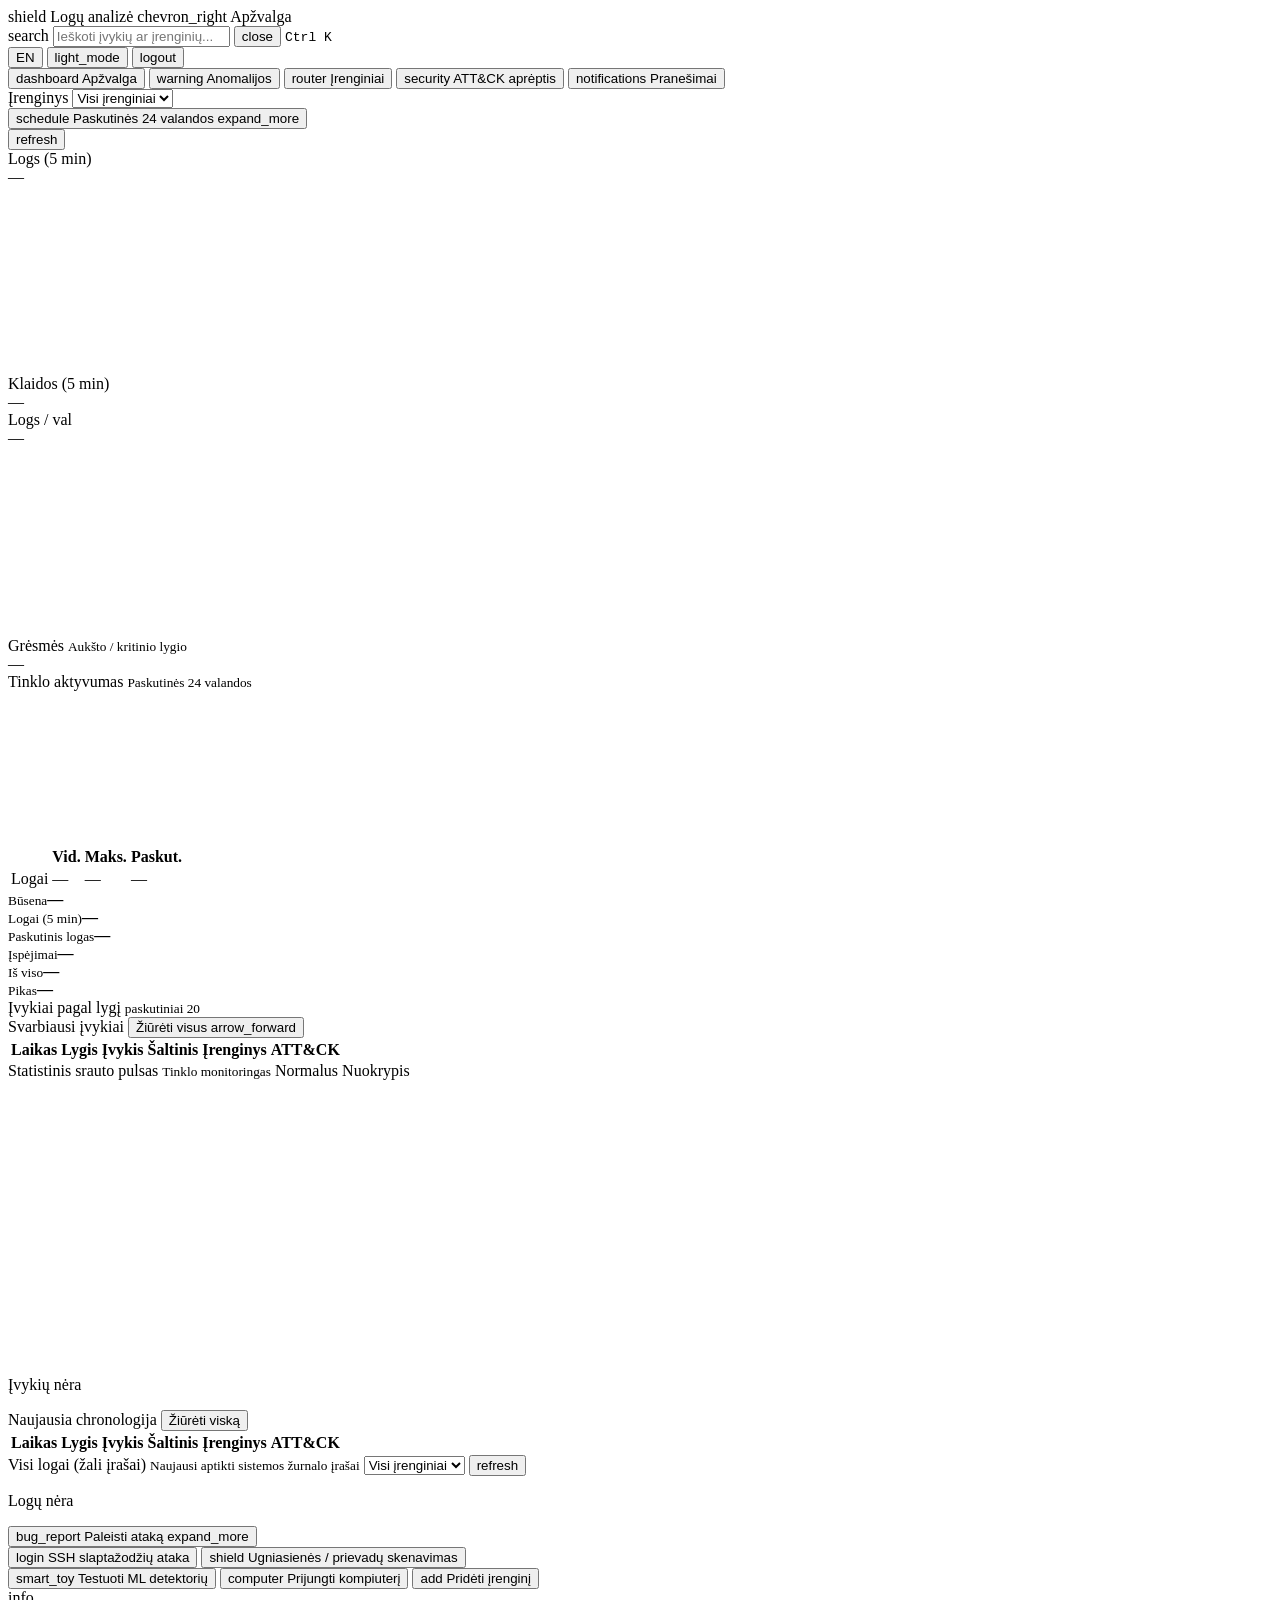
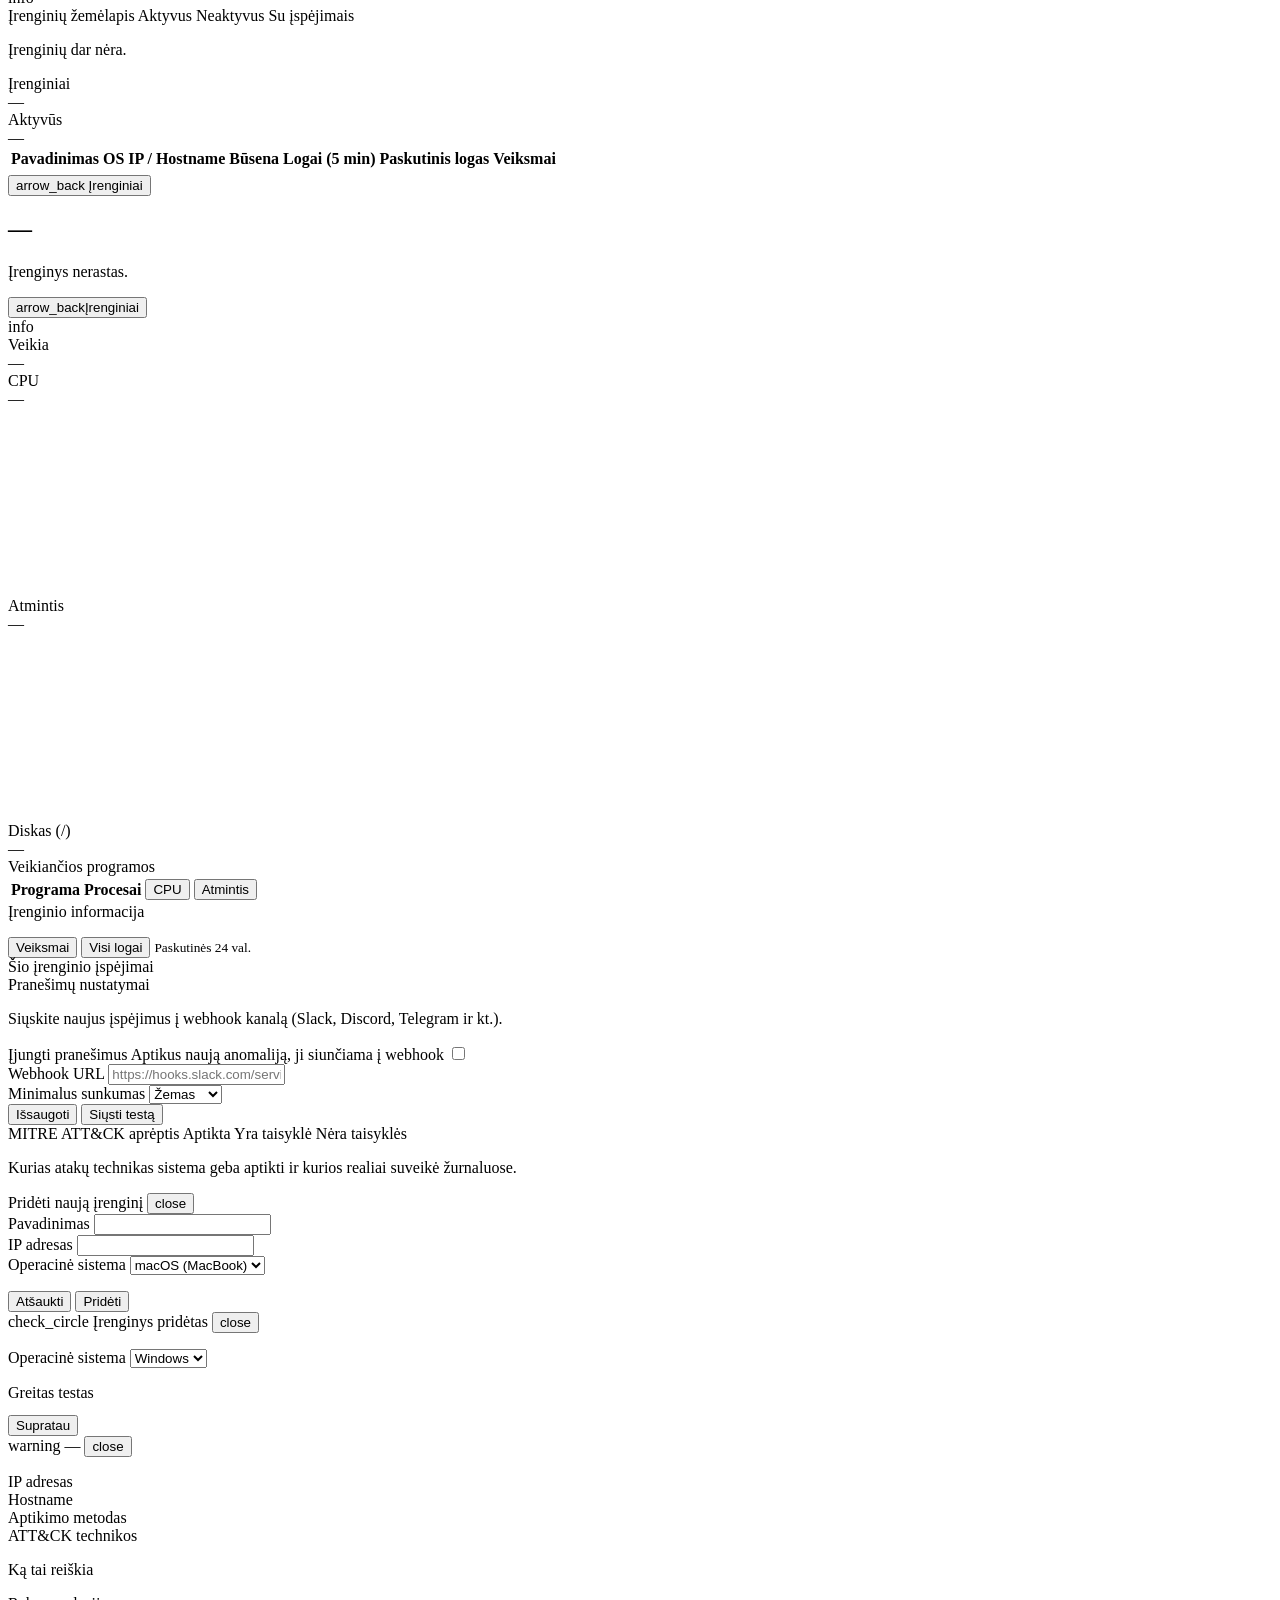
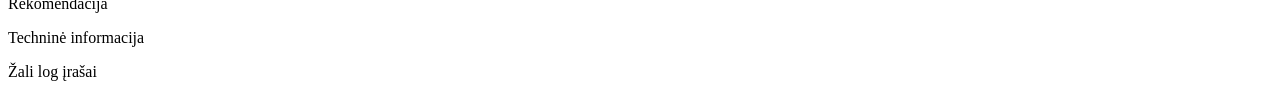
==== commit e52d1113: "feat(dashboard): device detail page Clicking a device on the map or in the table opens #devices/<key" ====
--- a/dashboard/app/static/index.html
+++ b/dashboard/app/static/index.html
@@ -235,6 +235,8 @@
   <!-- ======================== ĮRENGINIAI ======================== -->
   <section id="page-devices" class="page">
 
+    <!-- Įrenginių sąrašas (#devices) -->
+    <div id="devices-list">
     <div class="ctl-row">
       <div class="relative ml-auto">
         <button id="attack-btn" class="btn btn-danger">
@@ -316,6 +318,95 @@
         </div>
       </div>
     </div>
+    </div>
+
+    <!-- Vieno įrenginio puslapis (#devices/<raktas>) -->
+    <div id="device-detail" class="hidden">
+      <div class="ctl-row">
+        <button data-dd-back class="btn">
+          <span class="material-symbols-outlined">arrow_back</span>
+          <span data-i18n="dd_back">Įrenginiai</span>
+        </button>
+        <span id="dd-dot" class="app-dot"></span>
+        <h2 id="dd-name" class="dd-title">—</h2>
+        <span id="dd-meta" class="text-muted text-[12px]"></span>
+        <span id="dd-updated" class="ml-auto text-[12px] text-muted"></span>
+      </div>
+
+      <div id="dd-notfound" class="hidden panel">
+        <p class="empty" data-i18n="dd_not_found">Įrenginys nerastas.</p>
+        <div class="flex justify-center pb-4">
+          <button data-dd-back class="btn"><span class="material-symbols-outlined">arrow_back</span><span data-i18n="dd_back">Įrenginiai</span></button>
+        </div>
+      </div>
+
+      <div id="dd-body" class="grid grid-cols-12 gap-2">
+        <div id="dd-nostatus" class="hidden banner is-info col-span-12">
+          <span class="material-symbols-outlined text-[17px] text-accent">info</span>
+          <span id="dd-nostatus-text"></span>
+        </div>
+
+        <div class="panel stat dd-tile col-span-12 sm:col-span-6 xl:col-span-3">
+          <div class="panel-h"><span data-i18n="dd_uptime">Veikia</span></div>
+          <div id="dd-uptime" class="stat-v">—</div>
+        </div>
+        <div class="panel stat dd-tile col-span-12 sm:col-span-6 xl:col-span-3">
+          <div class="panel-h"><span data-i18n="dd_cpu">CPU</span><small id="dd-cpu-sub"></small></div>
+          <div id="dd-cpu" class="stat-v">—</div>
+          <svg id="dd-cpu-spark" class="stat-spark" viewBox="0 0 300 44" preserveAspectRatio="none"></svg>
+        </div>
+        <div class="panel stat dd-tile col-span-12 sm:col-span-6 xl:col-span-3">
+          <div class="panel-h"><span data-i18n="dd_memory">Atmintis</span><small id="dd-mem-sub"></small></div>
+          <div id="dd-mem" class="stat-v">—</div>
+          <svg id="dd-mem-spark" class="stat-spark" viewBox="0 0 300 44" preserveAspectRatio="none"></svg>
+        </div>
+        <div class="panel stat dd-tile col-span-12 sm:col-span-6 xl:col-span-3">
+          <div class="panel-h"><span data-i18n="dd_disk">Diskas (/)</span><small id="dd-disk-sub"></small></div>
+          <div id="dd-disk" class="stat-v">—</div>
+        </div>
+
+        <div class="panel col-span-12 xl:col-span-7">
+          <div class="panel-h"><span data-i18n="dd_programs">Veikiančios programos</span><small id="dd-programs-foot"></small></div>
+          <div class="panel-b overflow-x-auto">
+            <table class="tbl">
+              <thead><tr>
+                <th data-i18n="dd_program">Programa</th>
+                <th class="text-right" data-i18n="dd_processes">Procesai</th>
+                <th class="text-right"><button id="dd-sort-cpu" class="link-btn" data-i18n="dd_cpu">CPU</button></th>
+                <th class="text-right"><button id="dd-sort-mem" class="link-btn" data-i18n="dd_memory">Atmintis</button></th>
+              </tr></thead>
+              <tbody id="dd-programs-tbody"></tbody>
+            </table>
+          </div>
+        </div>
+
+        <div class="panel col-span-12 xl:col-span-5">
+          <div class="panel-h"><span data-i18n="dd_info">Įrenginio informacija</span></div>
+          <dl id="dd-info" class="panel-b kv"></dl>
+        </div>
+
+        <div class="panel col-span-12 xl:col-span-7">
+          <div class="panel-h">
+            <span class="flex items-center gap-1">
+              <button id="dd-tab-actions" class="dd-tab is-active" data-i18n="dd_tab_actions">Veiksmai</button>
+              <button id="dd-tab-logs" class="dd-tab" data-i18n="dd_tab_logs">Visi logai</button>
+            </span>
+            <small data-i18n="dd_last_24h">Paskutinės 24 val.</small>
+          </div>
+          <div class="panel-b">
+            <div id="dd-activity" class="dd-feed"></div>
+            <div id="dd-logs" class="hidden logs"></div>
+          </div>
+        </div>
+
+        <div class="panel col-span-12 xl:col-span-5">
+          <div class="panel-h"><span data-i18n="dd_alerts">Šio įrenginio įspėjimai</span></div>
+          <div class="panel-b overflow-x-auto">
+            <table class="tbl"><tbody id="dd-alerts-tbody"></tbody></table>
+          </div>
+        </div>
+      </div>
+    </div>
 
   </section>
 
@@ -452,31 +543,6 @@
   </div>
 </div>
 
-<!-- ======================== ĮRENGINIO INFORMACIJOS MODALAS ======================== -->
-<div id="device-info-modal" class="hidden dlg-backdrop">
-  <div class="dlg max-w-md" role="dialog" aria-modal="true">
-    <div class="dlg-h">
-      <span class="flex items-center gap-2">
-        <span id="device-info-status-dot" class="app-dot"></span>
-        <span id="device-info-name">—</span>
-      </span>
-      <button data-close="device-info-modal" class="btn btn-icon btn-ghost"><span class="material-symbols-outlined">close</span></button>
-    </div>
-    <dl class="dlg-b kv">
-      <div class="flex justify-between gap-4"><dt id="info-status-label">Būsena</dt><dd id="info-status" class="font-medium"></dd></div>
-      <div class="flex justify-between gap-4"><dt id="info-source-label">Tipas</dt><dd id="info-source"></dd></div>
-      <div class="flex justify-between gap-4"><dt id="info-ip-label">IP adresas</dt><dd id="info-ip" class="mono"></dd></div>
-      <div class="flex justify-between gap-4"><dt id="info-hostname-label">Hostname</dt><dd id="info-hostname" class="mono"></dd></div>
-      <div class="flex justify-between gap-4"><dt id="info-os-label">Operacinė sistema</dt><dd id="info-os"></dd></div>
-      <div class="flex justify-between gap-4"><dt id="info-version-label">Versija / branduolys</dt><dd id="info-version"></dd></div>
-      <div class="flex justify-between gap-4"><dt id="info-lastseen-label">Paskutinis logas</dt><dd id="info-lastseen"></dd></div>
-      <div class="flex justify-between gap-4"><dt id="info-logs5m-label">Logai (5 min)</dt><dd id="info-logs5m" class="mono"></dd></div>
-      <div class="flex justify-between gap-4"><dt id="info-logs1h-label">Logai (1 val)</dt><dd id="info-logs1h" class="mono"></dd></div>
-      <div class="flex justify-between gap-4"><dt id="info-alerts-label">Įspėjimai</dt><dd id="info-alerts" class="mono"></dd></div>
-    </dl>
-  </div>
-</div>
-
 <!-- ======================== ANOMALIJOS INFORMACIJOS MODALAS ======================== -->
 <div id="alert-info-modal" class="hidden dlg-backdrop">
   <div class="dlg max-w-xl" role="dialog" aria-modal="true">
